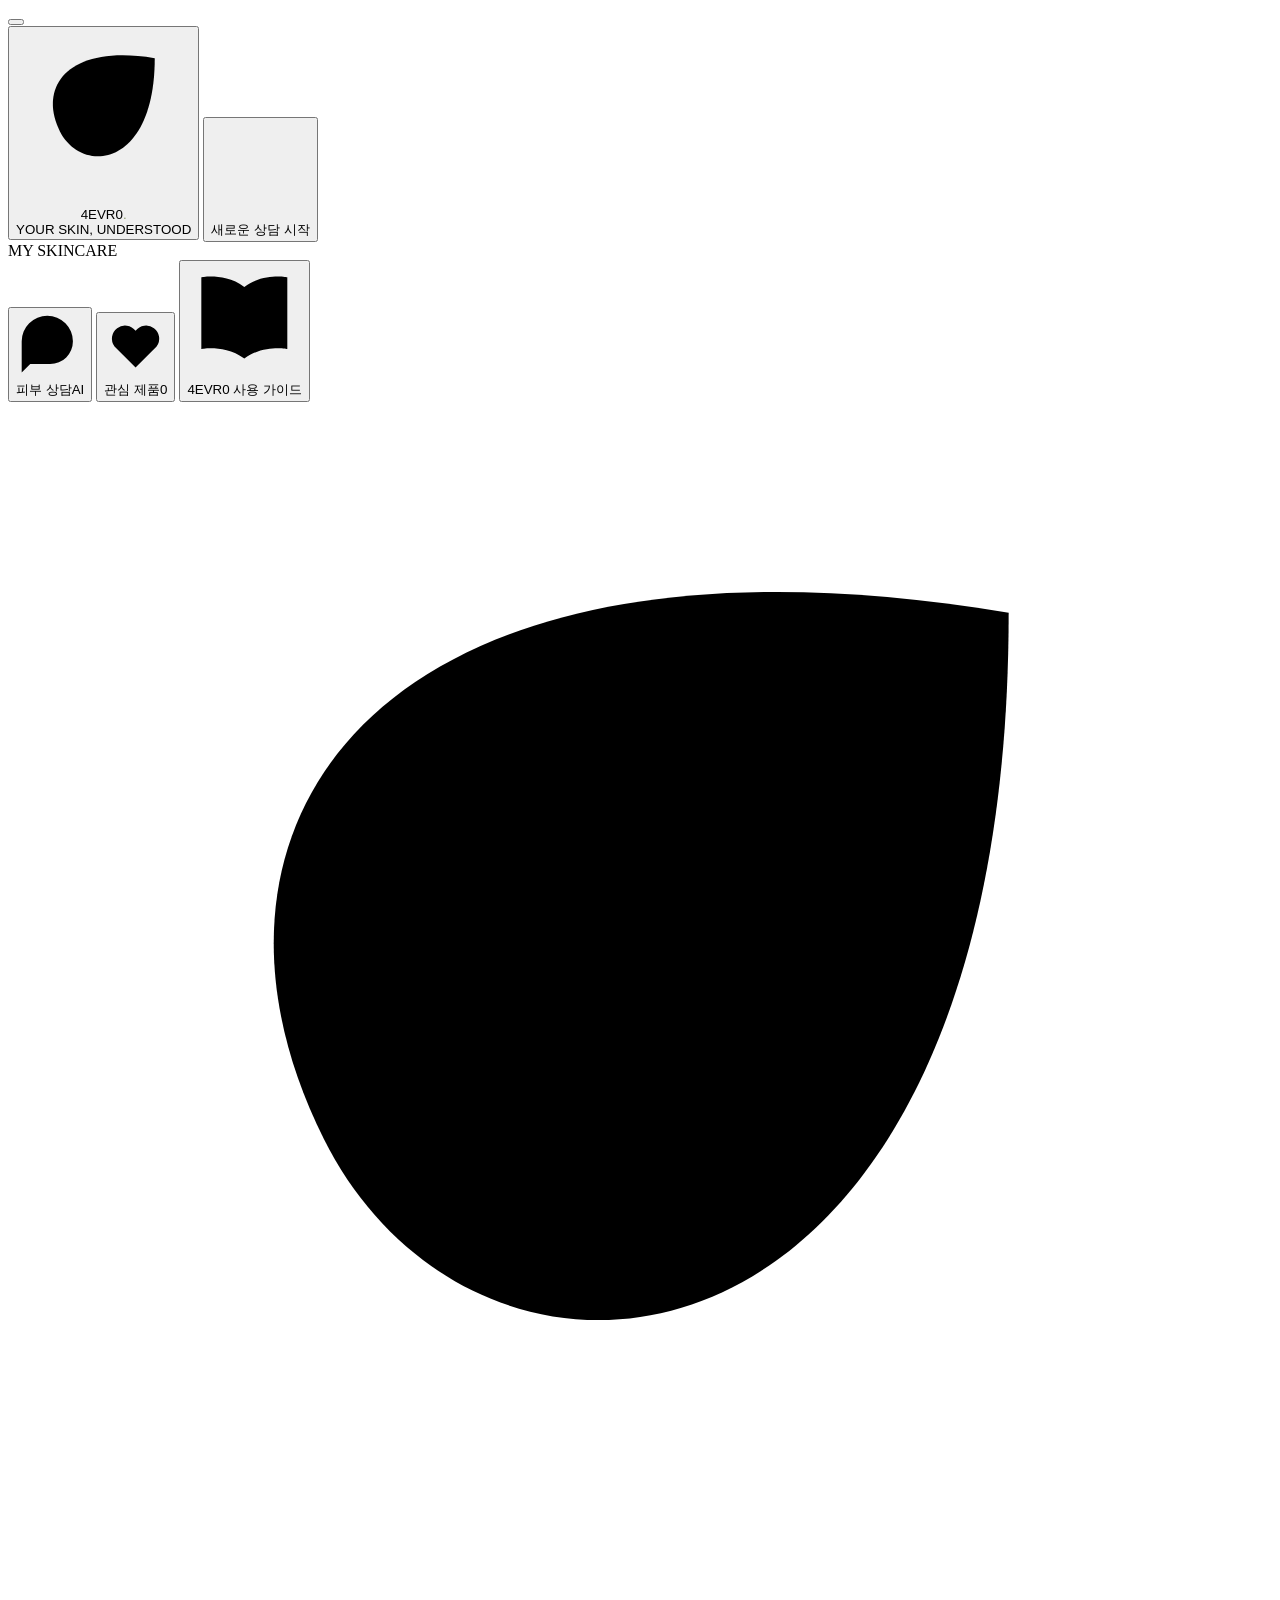
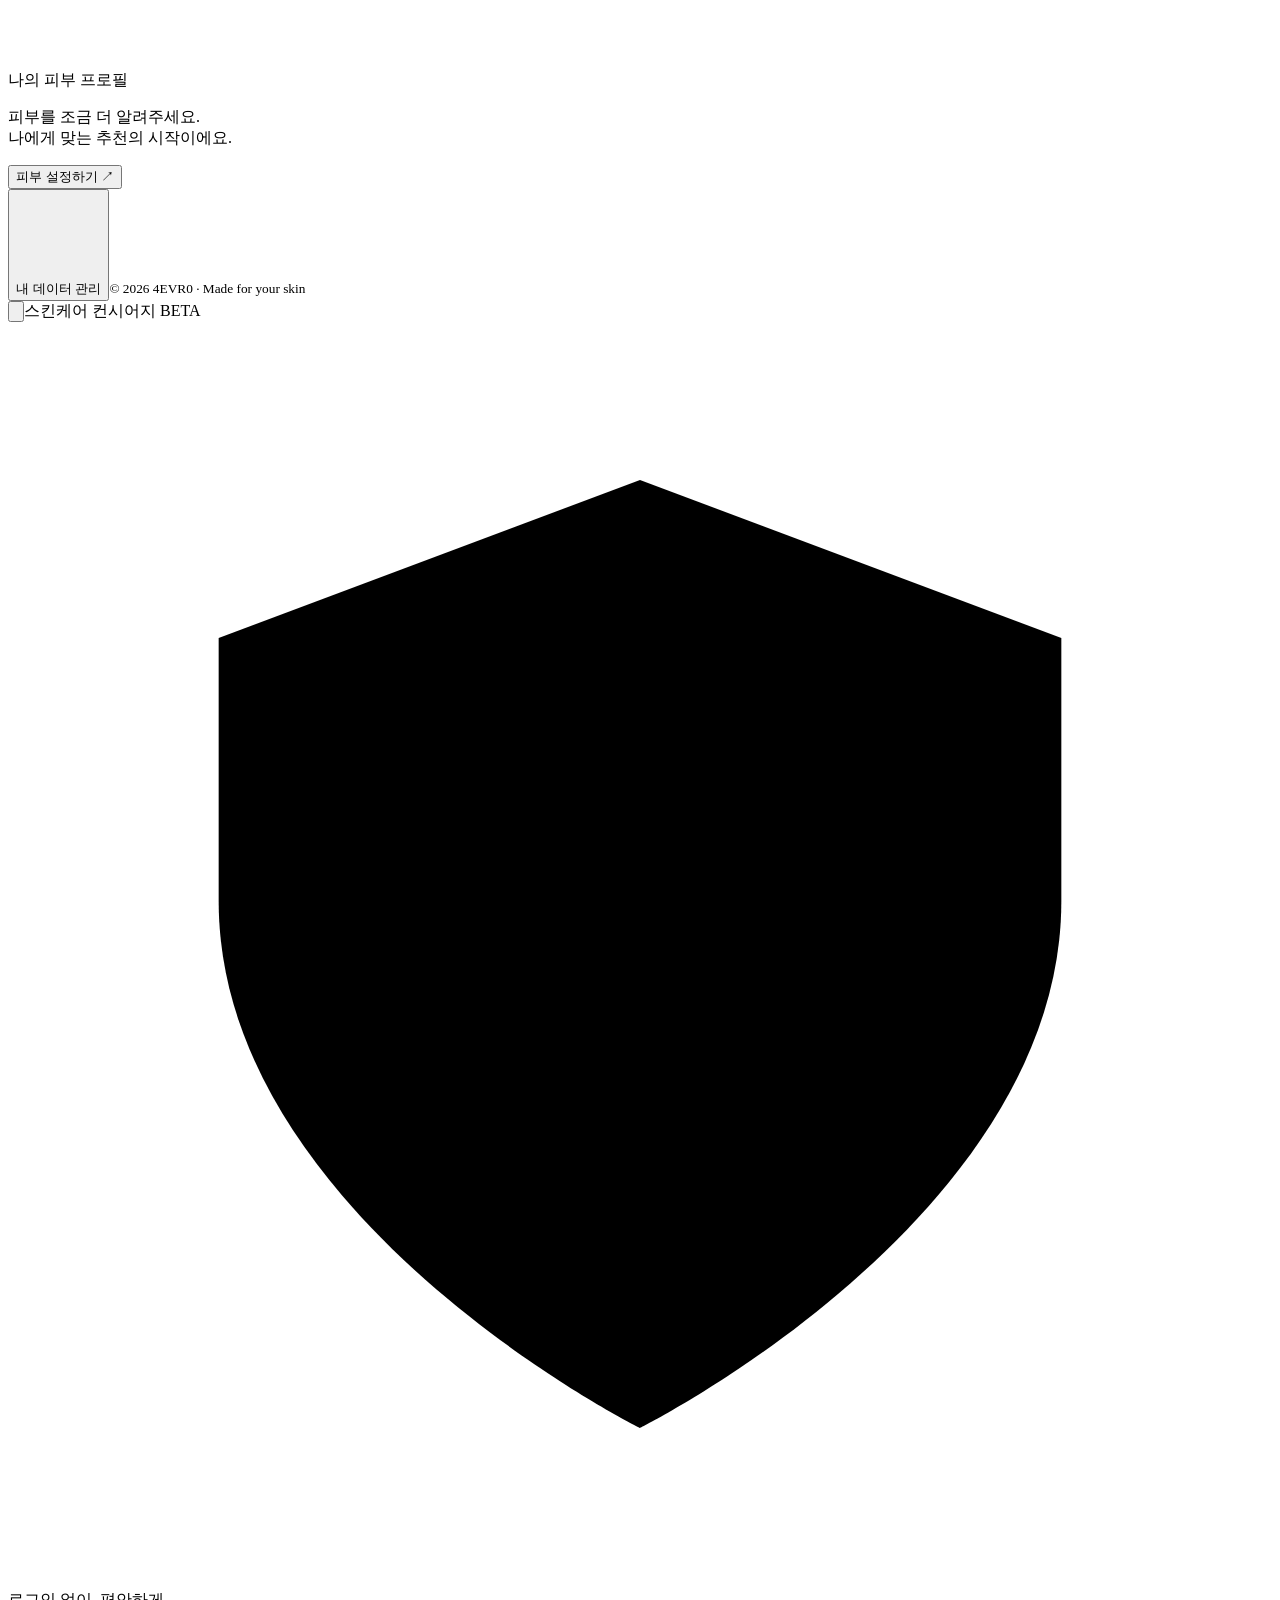
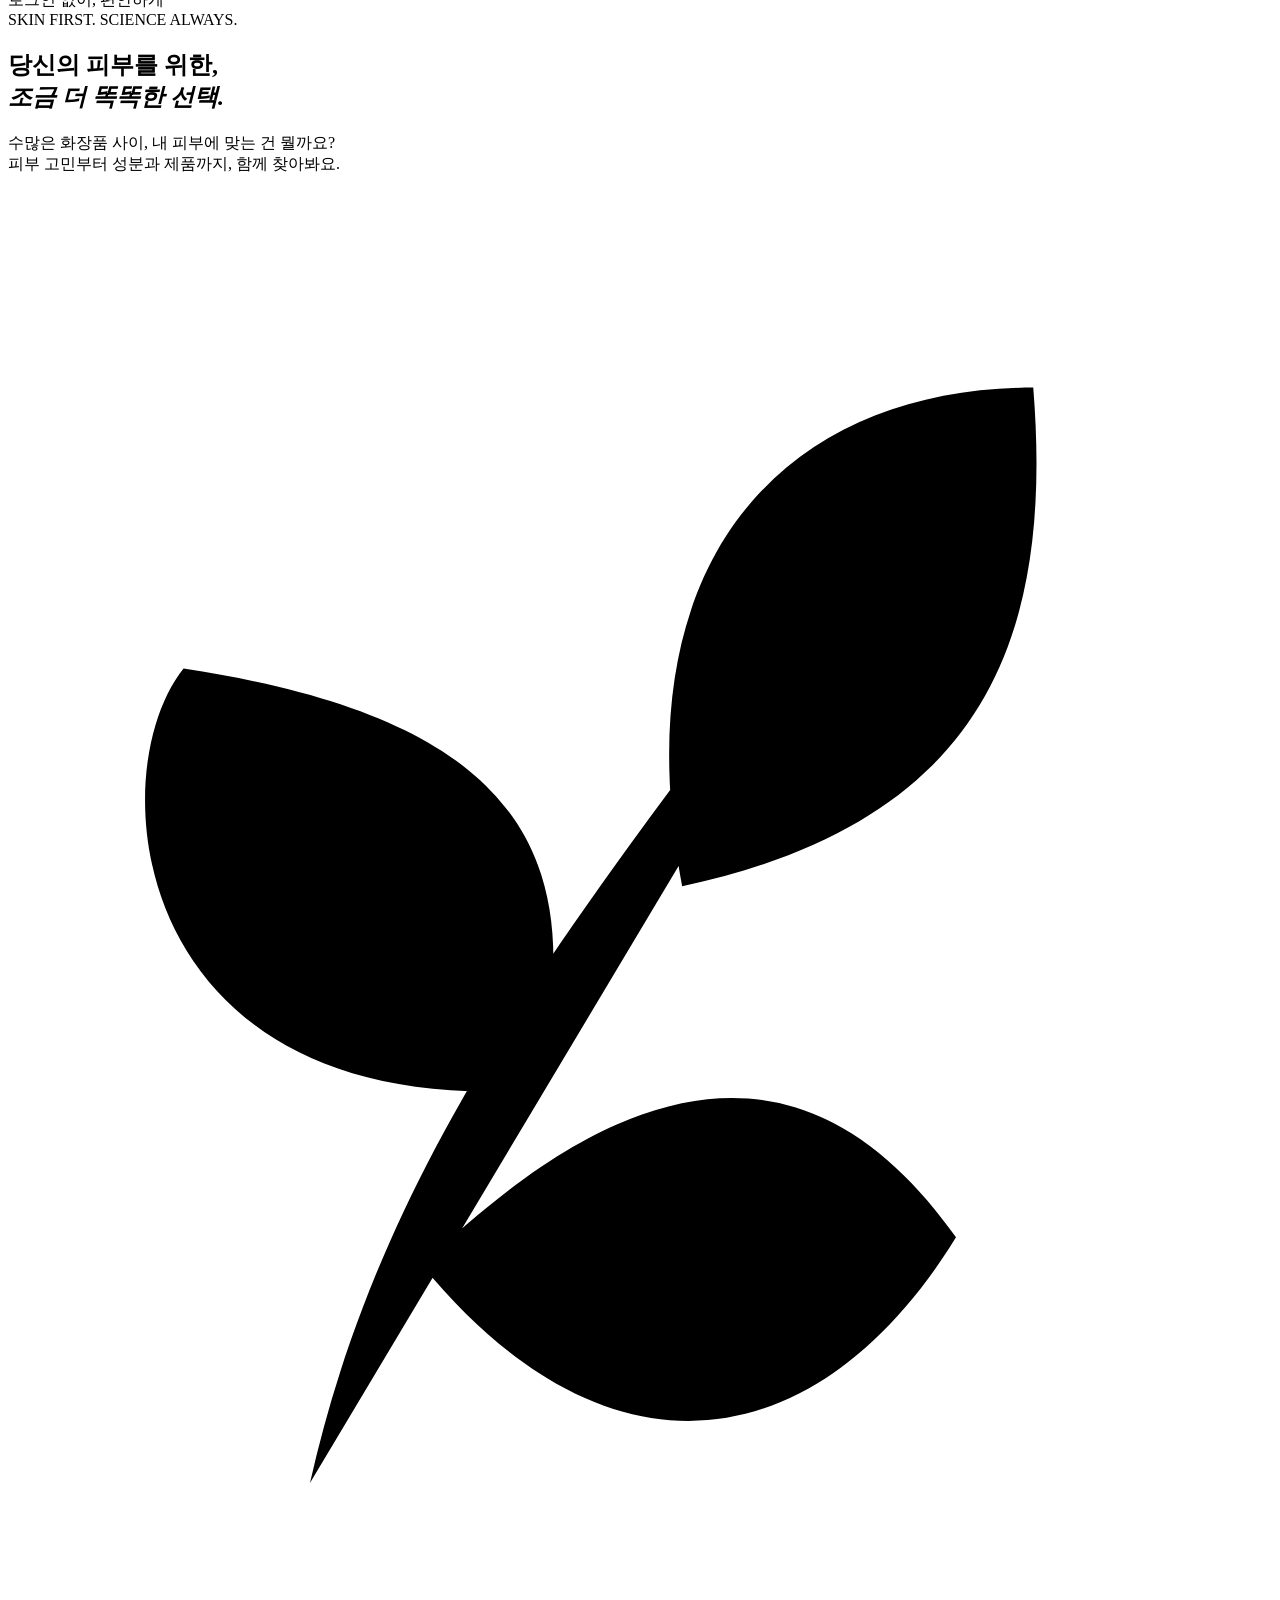
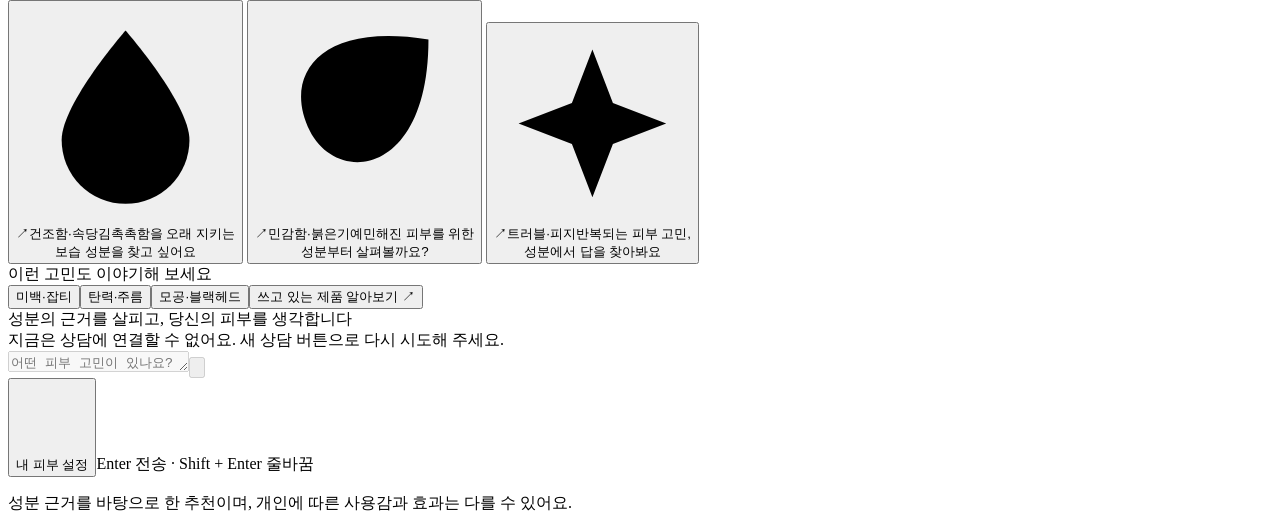
==== app/static/index.html @ fdd510bb "fix: serve product photos and apply skin profile only as exclusions" ====
<!DOCTYPE html>
<html lang="ko">
<head>
<meta charset="UTF-8">
<meta name="viewport" content="width=device-width, initial-scale=1.0">
<meta name="theme-color" content="#eff1e8">
<meta name="description" content="피부 고민부터 성분과 제품까지. 성분 근거를 바탕으로 나에게 맞는 화장품을 함께 찾아보는 4EVR0 스킨케어 컨시어지.">
<title>4EVR0 · 나를 위한 스킨케어 컨시어지</title>
<link rel="icon" href="/static/logo.png">
<link rel="stylesheet" href="/static/olive.css">
</head>
<body>

<div class="app-shell">
  <button class="mobile-overlay" aria-label="메뉴 닫기" tabindex="-1"></button>
  <aside class="sidebar" aria-label="메인 메뉴" id="sidebar">
    <button type="button" class="brand" id="go-home" aria-label="4EVR0 홈으로"><svg viewBox="0 0 24 24" aria-hidden="true" class="brand-symbol"><path d="M19 4C7 2 3 8 6 14s13 5 13-10Z"/><path d="M4 21 16 8M9 15l-1-5m5 1 4 1"/></svg><div><div class="wordmark">4EVR0<span style="color:#89996c">.</span></div><div class="brand-caption">YOUR SKIN, UNDERSTOOD</div></div></button>
    <button class="new-chat" id="new-chat" disabled><svg viewBox="0 0 24 24" aria-hidden="true" class=""><path d="M12 5v14M5 12h14"/></svg>새로운 상담 시작</button>
    <nav class="nav-group" aria-label="상담 메뉴">
      <div class="nav-label">MY SKINCARE</div>
      <button class="nav-item active" id="nav-chat"><svg viewBox="0 0 24 24" aria-hidden="true" class=""><path d="M20 11a8 8 0 0 1-8 8H5l-3 3v-11a9 9 0 1 1 18 0Z"/><path d="M7 9h8M7 13h5"/></svg>피부 상담<span class="nav-count">AI</span></button>
      <button class="nav-item" id="saved-products"><svg viewBox="0 0 24 24" aria-hidden="true" class=""><path d="m12 20-8-8a5 5 0 0 1 8-6 5 5 0 0 1 8 6Z"/></svg>관심 제품<span class="nav-count" id="saved-count">0</span></button>
      <button class="nav-item" id="open-guide"><svg viewBox="0 0 24 24" aria-hidden="true" class=""><path d="M12 5v15M12 5C8 2 3 3 3 3v15s5-1 9 2c4-3 9-2 9-2V3s-5-1-9 2Z"/></svg>4EVR0 사용 가이드</button>
    </nav>
    <div class="skin-card"><div class="skin-card-head"><svg viewBox="0 0 24 24" aria-hidden="true" class=""><path d="M19 4C7 2 3 8 6 14s13 5 13-10Z"/><path d="M4 21 16 8M9 15l-1-5m5 1 4 1"/></svg>나의 피부 프로필</div><p id="skin-summary">피부를 조금 더 알려주세요.<br>나에게 맞는 추천의 시작이에요.</p><button class="skin-edit" data-open-profile>피부 설정하기 <span>↗</span></button></div>
    <div class="sidebar-footer"><button id="my-data"><svg viewBox="0 0 24 24" aria-hidden="true" class=""><path d="M5 6h14M5 12h14M5 18h14M9 3v6m6 0v6M9 15v6"/></svg>내 데이터 관리</button><small>© 2026 4EVR0 · Made for your skin</small></div>
  </aside>
  <main class="workspace">
    <header class="topbar"><div class="page-name"><button class="mobile-menu" aria-label="메뉴 열기" aria-expanded="false" aria-controls="sidebar"><svg viewBox="0 0 24 24" aria-hidden="true" class=""><path d="M4 6h16M4 12h16M4 18h16"/></svg></button>스킨케어 컨시어지 <span class="beta">BETA</span></div><div class="topbar-right"><span class="no-login"><svg viewBox="0 0 24 24" aria-hidden="true" class=""><path d="m12 3 8 3v5c0 6-8 10-8 10S4 17 4 11V6Z"/><path d="m8 11 3 3 5-5"/></svg>로그인 없이, 편안하게</span><div class="status-pill" role="status" hidden><span id="status-dot" title="연결 중"></span><span id="connection-label">연결 중</span></div><span id="model-badge"></span></div></header>
    <section class="chat-panel" aria-label="화장품 추천 상담">
      <div id="chat" role="log" aria-label="상담 대화" aria-relevant="additions">
        <div class="welcome-card">
          <div class="welcome-eyebrow"><span></span>SKIN FIRST. SCIENCE ALWAYS.</div>
          <h1>당신의 피부를 위한,<br><em>조금 더 똑똑한 선택.</em></h1>
          <p class="welcome-copy">수많은 화장품 사이, 내 피부에 맞는 건 뭘까요?<br>피부 고민부터 성분과 제품까지, 함께 찾아봐요.</p>
          <svg class="botanical" viewBox="0 0 180 200" aria-hidden="true"><path d="M43 184c13-58 51-95 92-154M75 128C17 132 13 83 25 68c46 7 59 25 50 60ZM96 99c-9-48 16-71 50-71 3 37-8 62-50 71ZM59 153c38-37 61-25 76-4-19 31-49 37-76 4Z"/><path d="m75 128-40-47m62 18 39-59m-77 113 64-4M43 184l-12-1"/></svg>
          <div class="prompt-grid" aria-label="추천 질문 예시">
            <button class="prompt-chip" data-prompt="피부가 건조하고 속당김이 있어요. 보습과 피부 장벽 관리에 도움되는 제품을 추천해줘."><span class="prompt-icon"><svg viewBox="0 0 24 24" aria-hidden="true" class=""><path d="M12 3S5 11 5 15a7 7 0 0 0 14 0c0-4-7-12-7-12Z"/><path d="M8 15a4 4 0 0 0 4 4"/></svg></span><span class="prompt-arrow">↗</span><span class="prompt-title">건조함·속당김</span><span class="prompt-sub">촉촉함을 오래 지키는<br>보습 성분을 찾고 싶어요</span></button>
            <button class="prompt-chip" data-prompt="민감하고 붉어지는 피부예요. 주의할 성분과 진정에 도움되는 제품을 추천해줘."><span class="prompt-icon"><svg viewBox="0 0 24 24" aria-hidden="true" class=""><path d="M19 4C7 2 3 8 6 14s13 5 13-10Z"/><path d="M4 21 16 8M9 15l-1-5m5 1 4 1"/></svg></span><span class="prompt-arrow">↗</span><span class="prompt-title">민감함·붉은기</span><span class="prompt-sub">예민해진 피부를 위한<br>성분부터 살펴볼까요?</span></button>
            <button class="prompt-chip" data-prompt="트러블과 과도한 피지가 고민이에요. 관련 성분 근거와 함께 제품을 추천해줘."><span class="prompt-icon"><svg viewBox="0 0 24 24" aria-hidden="true" class=""><path d="m12 3 2.5 6.5L21 12l-6.5 2.5L12 21l-2.5-6.5L3 12l6.5-2.5Z"/></svg></span><span class="prompt-arrow">↗</span><span class="prompt-title">트러블·피지</span><span class="prompt-sub">반복되는 피부 고민,<br>성분에서 답을 찾아봐요</span></button>
          </div>
          <div class="suggestion-label">이런 고민도 이야기해 보세요</div>
          <div class="concern-chips"><button class="concern-chip" data-prompt="미백과 잡티 관리에 도움되는 성분과 제품을 추천해줘.">미백·잡티</button><button class="concern-chip" data-prompt="탄력과 주름이 고민이에요. 근거가 있는 성분과 제품을 추천해줘.">탄력·주름</button><button class="concern-chip" data-prompt="모공과 블랙헤드가 고민이에요. 관련 성분과 제품을 추천해줘.">모공·블랙헤드</button><button class="concern-chip" data-start-product>쓰고 있는 제품 알아보기 ↗</button></div>
          <div class="welcome-divider">성분의 근거를 살피고, 당신의 피부를 생각합니다</div>
        </div>
        <div class="sys-msg" id="sys-init" role="status">상담을 준비하고 있어요.</div>
      </div>
      <div class="composer-section">
        <div class="compare-bar" id="compare-bar" hidden><span id="compare-label"></span><div><button id="clear-compare">취소</button><button class="compare-send" id="compare-send" disabled>선택 제품 비교하기 ↗</button></div></div>
        <div class="followups" id="followups" hidden aria-label="이어서 질문하기"><button data-followup="추천한 제품들의 성분을 비교해줘.">제품 성분 비교해 줘</button><button data-followup="추천한 제품들을 어떤 순서로 사용하면 돼?">사용 순서 알려줘</button><button data-followup="추천한 제품 중 크림만 보여줘.">크림만 볼래</button></div>
        <div id="input-area"><div class="composer-wrap"><label for="msg" hidden>피부 고민 입력</label><textarea id="msg" placeholder="어떤 피부 고민이 있나요? 편하게 이야기해 주세요." rows="1" maxlength="2000" disabled></textarea><button id="send" aria-label="메시지 보내기" disabled><svg viewBox="0 0 24 24" aria-hidden="true" class=""><path d="M12 19V5m-5 5 5-5 5 5"/></svg></button></div><div class="composer-bottom"><button class="profile-trigger" data-open-profile><svg viewBox="0 0 24 24" aria-hidden="true" class=""><path d="M5 6h14M5 12h14M5 18h14M9 3v6m6 0v6M9 15v6"/></svg><span id="composer-profile">내 피부 설정</span></button><span class="keyboard-hint">Enter 전송 · Shift + Enter 줄바꿈</span></div></div>
        <p class="composer-disclaimer">성분 근거를 바탕으로 한 추천이며, 개인에 따른 사용감과 효과는 다를 수 있어요.</p>
      </div>
    </section>
  </main>
</div>
<dialog class="dialog" id="profile-dialog" aria-labelledby="profile-title"><form id="profile-form"><div class="dialog-header"><h2 id="profile-title">내 피부에 한 걸음 더.</h2><button type="button" class="dialog-close" data-close-dialog aria-label="닫기">×</button></div><p>질문하신 고민을 먼저 찾고, 피부 정보는 제품 제외 조건으로만 활용해요.<br>민감함·붉은기를 선택하면 확인된 주의 성분이 있는 제품을 제외해요. 정보는 이 페이지에서만 유지돼요.</p><fieldset style="border:0"><legend class="field-title">피부 타입</legend><div class="choice-group"><label><input type="radio" name="skin" value="건성"><span>건성</span></label><label><input type="radio" name="skin" value="지성"><span>지성</span></label><label><input type="radio" name="skin" value="복합성"><span>복합성</span></label><label><input type="radio" name="skin" value="중성"><span>중성</span></label><label><input type="radio" name="skin" value="잘 모르겠어요"><span>잘 모르겠어요</span></label></div></fieldset><fieldset style="border:0"><legend class="field-title">요즘 신경 쓰이는 고민 <span class="muted-note">여러 개 선택할 수 있어요</span></legend><div class="choice-group"><label><input type="checkbox" name="concern" value="속건조"><span>속건조</span></label><label><input type="checkbox" name="concern" value="민감함"><span>민감함</span></label><label><input type="checkbox" name="concern" value="붉은기"><span>붉은기</span></label><label><input type="checkbox" name="concern" value="트러블"><span>트러블</span></label><label><input type="checkbox" name="concern" value="피지"><span>피지</span></label><label><input type="checkbox" name="concern" value="미백·잡티"><span>미백·잡티</span></label><label><input type="checkbox" name="concern" value="탄력·주름"><span>탄력·주름</span></label></div></fieldset><button class="primary-action" type="submit">이 피부 정보로 상담하기</button><button type="button" id="clear-profile" style="display:block;margin:14px auto 0;border:0;background:none;color:#879376;font-size:11px">피부 설정 초기화</button></form></dialog>
<dialog class="dialog" id="saved-dialog" aria-labelledby="saved-title"><div class="dialog-header"><h2 id="saved-title">마음에 담아둔 제품</h2><button class="dialog-close" data-close-dialog aria-label="닫기">×</button></div><p>이 브라우저에 제품만 보관해요. 로그인은 필요 없어요.</p><div class="saved-list" id="saved-list"></div></dialog>
<dialog class="dialog" id="guide-dialog" aria-labelledby="guide-title"><div class="dialog-header"><h2 id="guide-title">나에게 맞는 선택의 시작</h2><button class="dialog-close" data-close-dialog aria-label="닫기">×</button></div><p>4EVR0와 이렇게 이야기해 보세요.</p><div class="guide-step"><span class="guide-number">01</span><div><h3>피부 고민을 편하게 알려주세요</h3><p>“속당김이 있고 볼이 자주 붉어져요.”<br>피부 타입과 원하는 제형을 함께 적으면 좋아요.</p></div></div><div class="guide-step"><span class="guide-number">02</span><div><h3>추천의 이유를 확인해 보세요</h3><p>제품의 성분 상세를 펼쳐 관련 성분과 주의사항을 확인해요. 성분 근거가 제품의 효과를 보장하지는 않아요.</p></div></div><div class="guide-step"><span class="guide-number">03</span><div><h3>비교하고, 이어서 물어보세요</h3><p>제품 2~3개를 선택해 성분을 비교하거나 “사용 순서를 알려줘”, “토너만 보여줘”라고 물어보세요.</p></div></div><button class="primary-action" data-close-dialog>상담 시작하기</button></dialog>
<div class="toast" id="toast" role="status" hidden></div>
<script>
  const chat    = document.getElementById('chat');
  const msgEl   = document.getElementById('msg');
  const sendBtn = document.getElementById('send');
  const dot     = document.getElementById('status-dot');
  const badge   = document.getElementById('model-badge');
  const newChatBtn = document.getElementById('new-chat');
  const initialChatHtml = chat.innerHTML;

  let sessionReady = false;
  let sending   = false;

  async function createSession() {
    const res = await fetch('/api/v1/sessions/browser', { method: 'POST', cache: 'no-store' });
    if (!res.ok) throw new Error('session creation failed');
    document.getElementById('sys-init').textContent =
      '준비됐어요. 피부 고민을 들려주세요.';
    msgEl.placeholder = '어떤 피부 고민이 있나요? 편하게 이야기해 주세요.';
  }

  async function initSession() {
    try {
      const res = await fetch('/api/v1/sessions/current', { cache: 'no-store' });
      if (res.ok) {
        const data = await res.json();
        if (data.turns.length) {
          document.getElementById('sys-init').textContent = '최근 대화를 불러왔습니다.';
          for (const turn of data.turns) {
            appendUserBubble(turn.user);
            appendAIBubble(turn.assistant, turn.ingredients, turn.products, null);
          }
        } else {
          document.getElementById('sys-init').textContent = '대화를 이어갈 수 있습니다. 피부 고민을 입력해보세요.';
        }
      } else if (res.status === 404) {
        await createSession();
      } else {
        throw new Error('session restore failed');
      }

      sessionReady = true;
      dot.classList.add('ok');
      dot.title = '연결됨';
      document.getElementById('connection-label').textContent = '';
      msgEl.disabled = false;
      sendBtn.disabled = false;
      newChatBtn.disabled = false;
      msgEl.focus();
    } catch (e) {
      document.getElementById('sys-init').textContent = '지금은 상담에 연결할 수 없어요. 새 상담 버튼으로 다시 시도해 주세요.';
      document.getElementById('connection-label').textContent = '연결 확인 필요';
      newChatBtn.disabled = false;
    }
  }

  async function startNewChat() {
    if (sending) return;
    newChatBtn.disabled = true;
    msgEl.disabled = true;
    sendBtn.disabled = true;
    try {
      const res = await fetch('/api/v1/sessions/current', { method: 'DELETE' });
      if (!res.ok) throw new Error('session reset failed');
      sessionReady = false;
      chat.innerHTML = initialChatHtml;
      resetRecommendationUI();
      document.querySelector('.chat-panel').classList.remove('has-conversation');
      msgEl.value = '';
      await createSession();
      if (consent && !consent.decided) showConsentCard();
      sessionReady = true;
      dot.classList.add('ok');
      document.getElementById('connection-label').textContent = '';
      msgEl.disabled = false;
      sendBtn.disabled = false;
      msgEl.focus();
    } catch (e) {
      sessionReady = false;
      dot.classList.remove('ok');
      document.getElementById('connection-label').textContent = '연결 확인 필요';
      appendError('새 대화를 시작하지 못했습니다. 페이지를 새로고침해주세요.');
    } finally {
      newChatBtn.disabled = false;
    }
  }

  function markSessionExpired() {
    sessionReady = false;
    msgEl.disabled = true;
    sendBtn.disabled = true;
    dot.classList.remove('ok');
    document.getElementById('connection-label').textContent = '새 상담이 필요해요';
    appendError('대화 시간이 만료되었습니다. 새 대화를 눌러 다시 시작해 주세요.');
    newChatBtn.disabled = false;
  }

  function appendUserBubble(text) {
    document.querySelector('.chat-panel').classList.add('has-conversation');
    closeSidebar();
    const row = document.createElement('div');
    row.className = 'row user';
    row.innerHTML = `
      <div class="avatar user">나</div>
      <div class="bubble user">${escHtml(text)}</div>`;
    chat.appendChild(row);
    scrollBottom();
  }

  function appendTyping() {
    const row = document.createElement('div');
    row.className = 'row';
    row.id = 'typing-row';
    row.innerHTML = `
      <div class="avatar ai"><img src="/static/logo.png" alt="AI"></div>
      <div class="bubble ai"><div class="typing"><span></span><span></span><span></span></div></div>`;
    chat.appendChild(row);
    scrollBottom();
  }

  function removeTyping() {
    const el = document.getElementById('typing-row');
    if (el) el.remove();
  }

  // 답변 버블 렌더: 소제목은 올리브 헤딩으로, 본문의 성분명은 강조.
  const SECTION_TITLES = ['고민 분석', '성분 설명', '추천 제품', '사용 팁',
                          '추천', '비교', '이유', '요약', '정리', '주의'];
  // 소제목이면 장식([]·**·# 등) 벗긴 제목 반환, 아니면 null. "[추천]"·"**성분 설명**"도 인식.
  function sectionTitle(line) {
    const clean = line.trim().replace(/[[\]()*#:：]/g, '').trim();
    const norm = clean.replace(/\s+/g, '');
    return SECTION_TITLES.some(s => s.replace(/\s+/g, '') === norm) ? clean : null;
  }
  function emphasizeIngredients(escapedText, ingredients) {
    const names = [];
    (ingredients || []).forEach(i => {
      if (i.kor_name && i.kor_name.trim()) names.push(i.kor_name.trim());
    });
    if (!names.length) return escapedText;
    const uniq = [...new Set(names)].sort((a, b) => b.length - a.length);
    const esc = s => s.replace(/[.*+?^${}()|[\]\\]/g, '\\$&');
    const alt = uniq.map(esc).join('|');
    // 성분명 자체가 통째로 prod-emph로 잘못 감싸진 경우 → ing-emph(올리브)로 재분류.
    escapedText = escapedText.replace(
      new RegExp('<strong class="prod-emph">(' + alt + ')</strong>', 'g'),
      '<strong class="ing-emph">$1</strong>');
    // 맨텍스트 성분명만 강조. <strong>...</strong>(제품명 등) 내부는 건드리지 않는다
    // (제품명 안에 성분명이 포함돼 중첩되는 문제 방지) — 태그 세그먼트 밖에서만 치환.
    const ingRe = new RegExp('(' + alt + ')', 'g');
    return escapedText.split(/(<strong[^>]*>.*?<\/strong>)/g).map(seg =>
      seg.startsWith('<strong') ? seg : seg.replace(ingRe, '<strong class="ing-emph">$1</strong>')
    ).join('');
  }
  // 효능 문구 강조: "명사(조사) + 효능동사(어미)" 청크를 볼드. 성분명 강조 뒤에 적용.
  const EFFECT_VERBS = '개선|완화|강화|공급|억제|조절|예방|회복|진정|보습|재생|촉진|수리|완충|보호|유지|방지|케어';
  function emphasizeEffects(html) {
    const re = new RegExp('([가-힣]{2,10}(?:을|를|이|가|과|와)\\s*)?(' + EFFECT_VERBS + ')(하는|하며|하고|하여|시키는|시키며|되는|해|함|합니다|을 돕는|를 돕는)?', 'g');
    return html.replace(re, m => `<strong class="effect-emph">${m}</strong>`);
  }
  // 안전망: '한글 (INCI)' 패턴의 한글 성분명을 올리브 볼드로(LLM이 *마커*를 놓쳐도).
  // 이미 <strong>으로 감싸진 부분은 안 건드림(중첩 방지).
  function emphasizeInciKorean(html) {
    return html.replace(/([가-힣]{2,20})(\s*\([A-Z][A-Z0-9\-\/ ]*\))/g, (m, kor, eng, offset, full) => {
      const before = full.slice(0, offset);
      const opens = (before.match(/<strong/g) || []).length;
      const closes = (before.match(/<\/strong>/g) || []).length;
      if (opens > closes) return m;  // 이미 강조 안(중첩) → 그대로
      return `<strong class="ing-emph">${kor}</strong>${eng}`;
    });
  }
  // 마크다운 마커 → 강조. 제품명 **...** = 검정 볼드, 성분 *...* = 올리브 볼드.
  // (** 를 먼저 처리해야 * 규칙과 안 겹침)
  function mdInline(html) {
    html = html.replace(/\*\*(.+?)\*\*/g, '<strong class="prod-emph">$1</strong>');
    html = html.replace(/\*([^*\n]+?)\*/g, '<strong class="ing-emph">$1</strong>');
    return html;
  }
  // 근거 링크는 PubMed PMID만 허용하고 URL을 재구성한다(임의 Markdown/HTML 링크는 렌더링하지 않음).
  function linkifyVerifiedStudy(html) {
    return html.replace(/\[연구 보기\]\(https:\/\/pubmed\.ncbi\.nlm\.nih\.gov\/([0-9]+)\/\)/g,
      (_, pmid) => `<a class="study-link" href="https://pubmed.ncbi.nlm.nih.gov/${pmid}/" target="_blank" rel="noopener noreferrer">연구 보기 ↗</a>`);
  }
  // 한자 안전망: LLM이 간헐적으로 섞는 한자(漢字)를 한글로 치환하거나 제거.
  // 자주 새는 한국어 한자어를 매핑하고, 매핑에 없는 한자는 앞뒤가 한글이면 삭제(오염 제거).
  const HANJA_MAP = {
    '肤': '부', '膚': '부', '感': '감', '性': '성', '水分': '수분', '保濕': '보습',
    '油': '유', '毛孔': '모공', '皮脂': '피지', '效果': '효과', '成分': '성분',
    '製': '제', '劑': '제', '型': '형', '色素': '색소', '沈着': '침착', '改善': '개선',
    '鎭靜': '진정', '强化': '강화', '皮膚': '피부', '角質': '각질', '乾燥': '건조',
  };
  function stripHanja(text) {
    if (!/[一-鿿]/.test(text)) return text;
    // 다글자 매핑 우선
    for (const [h, k] of Object.entries(HANJA_MAP)) {
      if (h.length > 1) text = text.split(h).join(k);
    }
    // 한 글자 매핑
    text = text.replace(/[一-鿿]/g, ch => HANJA_MAP[ch] || '');
    return text;
  }

  function tableCells(line) {
    return line.trim().replace(/^\|/, '').replace(/\|$/, '').split('|').map(cell => cell.trim());
  }
  function isTableSeparator(line) {
    return /^\s*\|/.test(line) && tableCells(line).every(cell => /^:?-{3,}:?$/.test(cell));
  }
  function renderAnswerBody(text, ingredients) {
    const lines = stripHanja(String(text || '')).split('\n');
    const rendered = [];
    for (let index = 0; index < lines.length; index++) {
      const line = lines[index];
      if (/^\s*\|/.test(line) && index + 1 < lines.length && isTableSeparator(lines[index + 1])) {
        const headers = tableCells(line);
        const rows = [];
        index += 2;
        while (index < lines.length && /^\s*\|/.test(lines[index])) {
          const cells = tableCells(lines[index]);
          if (cells.length === headers.length) rows.push(cells);
          index++;
        }
        index--;
        const cellHtml = cell => mdInline(escHtml(cell));
        rendered.push(`<div class="answer-table-wrap"><table class="answer-table"><thead><tr>${headers.map(cell => `<th scope="col">${cellHtml(cell)}</th>`).join('')}</tr></thead><tbody>${rows.map(row => `<tr>${row.map(cell => `<td>${cellHtml(cell)}</td>`).join('')}</tr>`).join('')}</tbody></table></div>`);
        continue;
      }
      if (!line.trim()) continue;
      const title = sectionTitle(line);
      if (title) { rendered.push(`<div class="answer-h">${escHtml(title)}</div>`); continue; }
      // 리스트 불릿(* 또는 - 뒤 공백)을 떼어 성분 *마커*와 충돌 방지, 깔끔한 •로 표시.
      let bullet = '', content = line;
      const m = content.match(/^\s*[*\-]\s+/);
      if (m) { bullet = '<span class="bullet">•</span>'; content = content.slice(m[0].length); }
      const body = linkifyVerifiedStudy(
        emphasizeEffects(emphasizeInciKorean(emphasizeIngredients(mdInline(escHtml(content)), ingredients)))
      );
      rendered.push(`<div class="answer-line${bullet ? ' bulleted' : ''}">${bullet}${body}</div>`);
    }
    return rendered.join('');
  }

  // 응답을 "고민분석+성분설명"(intro)과 "추천 제품"(제품별 설명 원문)으로 분리.
  function splitResponse(text) {
    const lines = String(text || '').split('\n');
    const i = lines.findIndex(l => /^\s*#*\s*추천\s*제품/.test(l));
    if (i < 0) return { intro: String(text || ''), productSection: '' };
    return { intro: lines.slice(0, i).join('\n').trim(), productSection: lines.slice(i + 1).join('\n') };
  }

  // 성분의 표시명(한글 우선, 평문) / 효능 한글(평문)
  function plainIngName(n, ingredients) {
    const ing = ingredientByInci(n, ingredients);
    if (ing && ing.kor_name && ing.kor_name.trim() &&
        ing.kor_name.trim().toLowerCase() !== String(ing.name).toLowerCase()) return ing.kor_name.trim();
    return ing ? ing.name : n;
  }
  function plainEffectKo(n, ingredients) {
    const ing = ingredientByInci(n, ingredients);
    return ing && ing.claim ? (EFFECT_KO[String(ing.claim).trim().toLowerCase()] || '') : '';
  }

  // LLM이 설명 안 한 제품용 폴백: 핵심 성분(효능) + 리뷰 하이라이트로 생성.
  function buildFallbackDesc(product, ingredients) {
    const parts = (product.matched_ingredients || []).slice(0, 2).map(n => {
      const nm = plainIngName(n, ingredients), ef = plainEffectKo(n, ingredients);
      return ef ? `${nm}(${ef})` : nm;
    }).filter(Boolean);
    let s = parts.length
      ? `${parts.join(', ')} 등 추천 성분 ${product.matched_count}개를 담은 ${product.category} 제품입니다.`
      : `추천 성분 ${product.matched_count}개가 매칭된 ${product.category} 제품입니다.`;
    const rh = reviewHighlight(product);
    if (rh) s += ` 리뷰에서 '${rh}' 평가가 많아요.`;
    return s;
  }

  // 추천 제품 원문에서 해당 제품 문장을 뽑고, 없으면 구조 데이터로 폴백(모든 제품 설명 보장).
  function productDescription(product, productSection, ingredients) {
    const name = product.product_name;
    if (productSection && name) {
      for (const raw of productSection.split('\n')) {
        const line = raw.trim();
        if (!line || !line.includes(name)) continue;
        let d = line.replace(/^[-•*]\s*/, '').replace(/^\s*\[[^\]]*\]\s*/, '');
        const ni = d.indexOf(name);
        if (ni >= 0) d = d.slice(ni + name.length).replace(/^[*\s:：—–-]+/, '').replace(/^[은는이가을를]\s*/, '').trim();
        if (d) return d;
      }
    }
    return buildFallbackDesc(product, ingredients);
  }

  // replaceEl 을 주면 그 자리에 갈아끼운다(스트리밍 중 버블 → 최종 버블).
  function appendAIBubble(responseText, ingredients, products, modelUsed, replaceEl, turnId) {
    if (modelUsed) { badge.textContent = modelUsed; badge.style.display = 'inline-flex'; }
    const hasProducts = !!(products && products.length);
    const { intro, productSection } = splitResponse(responseText);
    const bodyText = hasProducts ? intro : String(responseText || '');

    const productCardsHtml = products && products.length
      ? `<div class="product-section">${products.map((product, index) => `
          <article class="product-card">
            <div class="product-main">
              <div class="product-image-slot">
                ${safeImageUrl(productImageUrl(product))
                  ? `<img src="${escAttr(safeImageUrl(productImageUrl(product)))}" loading="lazy" alt="${escAttr(product.product_name)}">`
                  : '<span>제품 이미지</span>'}
              </div>
              <div class="product-info">
                <div class="product-label">${String(index + 1).padStart(2, "0")} / ${escHtml(product.brand)}</div>
                <div class="product-name">${escHtml(product.product_name)}</div>
                <div class="product-desc">추천 성분 ${escHtml(product.matched_count)}개가 매칭된 ${escHtml(product.category)} 제품입니다.</div>
                <div class="product-meta">
                  <span>${escHtml(product.category)}</span>
                  ${product.rating ? `<span class="rating-pill">⭐ ${escHtml(product.rating)} · 리뷰 ${escHtml(product.review_count || 0)}</span>` : ''}
                  ${reviewHighlight(product) ? `<span class="review-pill">${escHtml(reviewHighlight(product))}</span>` : ''}
                </div>
                ${safeExternalUrl(product.product_url) ? `<a class="product-link" href="${escAttr(safeExternalUrl(product.product_url))}" target="_blank" rel="noopener noreferrer" onclick="event.stopPropagation()">올리브영에서 보기 →</a>` : ''}
              </div>
              <button class="product-toggle" aria-label="성분 상세 펼치기" aria-expanded="false" data-toggle-product>⌄</button>
            </div>
            <div class="product-tools"><button data-save-product="${index}" aria-pressed="${isSaved(product)}">${isSaved(product) ? '♥ 관심 제품에 담았어요' : '♡ 관심 제품 담기'}</button><button data-compare-product="${index}" aria-pressed="false">+ 비교에 담기</button><button data-ask-product="${index}">이 제품 더 알아보기 ↗</button></div>
            <div class="product-ingredients">
              <div class="product-rationale">${escHtml(productDescription(product, productSection, ingredients))}</div>
              <div class="ingredients-heading">이 화장품에 포함된 추천 성분</div>
              <div class="ingredients-grid">${(product.matched_ingredients || []).map(name => `
                <div class="ingredient-row">
                  <div class="ingredient-name">${ingredientNameByInci(name, ingredients)}</div>
                  <div class="ingredient-claim">${ingredientClaimByInci(name, ingredients)}</div>
                  ${ingredientNotes(name, ingredients)}
                </div>`).join('')}</div>
              ${product.fragrance_allergens?.length ? `<div class="caution-note">표시 대상 향료 알레르기 성분: ${product.fragrance_allergens.map(escHtml).join(', ')}</div>` : ''}
              ${product.fragrance_free_source_url && safeExternalUrl(product.fragrance_free_source_url) ? `<a class="product-link" href="${escAttr(safeExternalUrl(product.fragrance_free_source_url))}" target="_blank" rel="noopener noreferrer">제조사 무향료 안내 확인 ↗</a>` : ''}
              ${(product.ingredient_explanations || []).map(i => `<div class="source-note"><b>${escHtml(i.kor_name)}</b> · ${escHtml(i.explanation)}<br>출처: ${escHtml(i.source_id)} · ${escHtml(i.source_page)}쪽</div>`).join('')}
              <p class="source-note">추천과 관련해 확인된 성분만 표시해요. 전체 성분표와 함량은 제품 상세 페이지에서 확인해 주세요. 리뷰는 사용자의 경험이며 성분 근거와 구분해 참고해 주세요.</p>
            </div>
          </article>`).join('')}</div>`
      : '';

    const ingredientCardsHtml = !hasProducts && ingredients?.length
      ? `<div class="product-section"><div class="ingredients-heading">관련 성분 살펴보기</div><div class="ingredients-grid">${ingredients.map(ing => `<div class="ingredient-row"><div class="ingredient-name">${ingredientName(ing)}</div><div class="ingredient-claim">${claimKo(ing.claim)}</div>${ingredientNotes(ing.name, ingredients)}</div>`).join('')}</div></div>` : '';

    const row = document.createElement('div');
    row.className = 'row';
    row.innerHTML = `
      <div class="avatar ai"><img src="/static/logo.png" alt="AI"></div>
      <div class="bubble ai">
        <div class="answer-kicker">4EVR0 추천 답변</div>
        <div class="answer-body">${renderAnswerBody(bodyText, ingredients)}</div>
        ${productCardsHtml || ingredientCardsHtml}
      </div>`;
    row._products = products || [];
    if (turnId) row.querySelector('.bubble.ai').appendChild(feedbackBar(turnId));
    if (replaceEl) replaceEl.replaceWith(row); else chat.appendChild(row);
    syncRecommendationUI(products || [], row);
    scrollBottom();
    return row;
  }

  function appendError(msg) {
    const row = document.createElement('div');
    row.className = 'row';
    row.innerHTML = `
      <div class="avatar ai"><img src="/static/logo.png" alt="AI"></div>
      <div class="bubble error">${escHtml(msg)}</div>`;
    chat.appendChild(row);
    scrollBottom();
  }

  // 사용자가 위로 스크롤해 읽는 중이면 자동 스크롤로 방해하지 않는다.
  function nearBottom() {
    return chat.scrollHeight - chat.scrollTop - chat.clientHeight < 80;
  }

  // SSE 한 프레임("event: x\ndata: {...}")을 파싱. 형식이 아니면 null.
  function parseSSEFrame(frame) {
    let evt = 'message', data = '';
    for (const line of frame.split('\n')) {
      if (line.startsWith('event:'))      evt   = line.slice(6).trim();
      else if (line.startsWith('data:'))  data += line.slice(5).trim();
    }
    if (!data) return null;
    try { return { evt, payload: JSON.parse(data) }; } catch (e) { return null; }
  }

  // ── SSE 스트리밍 수신 ─────────────────────────────────────────────────
  // 백엔드 /api/v1/recommend/stream 이 meta → delta(검증된 본문) → done 순으로 흘려보낸다.
  //   meta : 검색이 끝나는 즉시(≈2.7s) 성분·제품 카드를 먼저 그린다 → 빈 화면 제거
  //   delta: 한 번 이상의 검증된 본문 조각(현재 서버는 근거 검사 후 한 번에 전송)
  //   done : 최종 텍스트로 한 번 더 그려 제품별 설명(응답 원문 기반)까지 채운다
  // 스트리밍이 불가능한 환경이면 { fallback: true } 를 던져 일괄 경로로 넘긴다.
  async function streamRecommend(text, skinProfile) {
    const res = await fetch('/api/v1/recommend/stream', {
      method: 'POST',
      headers: { 'Content-Type': 'application/json', 'Accept': 'text/event-stream' },
      body: JSON.stringify({ message: text, skin_profile: skinProfile }),
    });

    if (!res.ok) {
      const err = await res.json().catch(() => ({}));
      // 404/405 = 스트림 라우트가 없는 배포일 수 있어 일괄 경로로 재시도(같은 오류면 거기서 표시).
      // 그 외 상태코드는 그대로 사용자에게 알린다(불필요한 중복 요청 방지).
      if (res.status === 404 || res.status === 405) throw { fallback: true };
      throw { status: res.status, detail: err.detail };
    }
    // 구형 브라우저·중간 프록시가 스트림을 못 주면 기존 경로로.
    if (!res.body || !(res.headers.get('content-type') || '').includes('text/event-stream')) {
      throw { fallback: true };
    }

    const reader  = res.body.getReader();
    const decoder = new TextDecoder();
    let buf = '', acc = '', row = null, bodyEl = null, painting = false, stick = true;
    let meta = { ingredients: [], products: [], model_used: null };

    const onScroll = () => { stick = nearBottom(); };
    chat.addEventListener('scroll', onScroll, { passive: true });

    // 토큰마다 innerHTML 을 새로 그리면 낭비 → 프레임당 1회로 묶는다.
    const paint = () => {
      if (painting || !bodyEl) return;
      painting = true;
      requestAnimationFrame(() => {
        painting = false;
        if (!bodyEl) return;
        // 제품이 있으면 "추천 제품" 이후는 카드가 담당하므로 본문에선 제외.
        const shown = meta.products.length ? splitResponse(acc).intro : acc;
        bodyEl.innerHTML = renderAnswerBody(shown, meta.ingredients) + '<span class="stream-caret"></span>';
        if (stick) scrollBottom();
      });
    };

    // completed: done까지 받은 턴만 의견을 받는다(끊긴 답변은 완료된 답변이 아니다).
    const finalize = (completed) => {
      removeTyping();
      if (row) appendAIBubble(acc, meta.ingredients, meta.products, meta.model_used, row,
                              completed ? meta.turn_id : null);
      if (!completed) resetRecommendationUI();
    };

    try {
      for (;;) {
        const { value, done } = await reader.read();
        if (done) break;
        buf += decoder.decode(value, { stream: true });

        // SSE 프레임 구분자는 빈 줄. 마지막 조각은 미완성일 수 있어 버퍼에 남긴다.
        const frames = buf.split('\n\n');
        buf = frames.pop();

        for (const frame of frames) {
          const parsed = parseSSEFrame(frame);
          if (!parsed) continue;
          const { evt, payload } = parsed;

          if (evt === 'meta') {
            meta = {
              ingredients: payload.ingredients || [],
              products:    payload.products || [],
              model_used:  payload.model_used,
              turn_id:     payload.turn_id,
            };
            removeTyping();
            // 생성이 시작되기도 전에 카드가 뜬다 — 체감 지연을 줄이는 실체.
            row    = appendAIBubble('', meta.ingredients, meta.products, meta.model_used);
            bodyEl = row.querySelector('.answer-body');
            paint();
          } else if (evt === 'delta') {
            acc += payload.text || '';
            paint();
          } else if (evt === 'error') {
            removeTyping();
            if (row) row.remove();
            resetRecommendationUI();
            appendError(payload.message || '일시적인 오류가 발생했어요. 잠시 후 다시 시도해 주세요.');
            return;
          } else if (evt === 'done') {
            finalize(true);
            return;
          }
        }
      }
      // A partial response stays visible, but never receives completed-turn feedback.
      if (row) { finalize(); appendError('답변 연결이 중간에 끊겼어요. 잠시 후 다시 질문해 주세요.'); }
      else throw { fallback: true };
    } catch (e) {
      // 이미 렌더가 시작됐다면 재요청하지 않는다(GPU 중복 호출·버블 중복 방지).
      if (row) { finalize(); appendError('답변 연결이 중간에 끊겼어요. 잠시 후 다시 질문해 주세요.'); return; }
      throw (e && (e.fallback || e.status)) ? e : { fallback: true };
    } finally {
      chat.removeEventListener('scroll', onScroll);
    }
  }

  // 기존 일괄 응답 경로 — 스트리밍이 불가능할 때의 폴백(동작 보장).
  async function batchRecommend(text, skinProfile) {
    const res = await fetch('/api/v1/recommend', {
      method: 'POST',
      headers: { 'Content-Type': 'application/json' },
      body: JSON.stringify({ message: text, skin_profile: skinProfile }),
    });

    removeTyping();

    if (!res.ok) {
      const err = await res.json().catch(() => ({}));
      if (res.status === 401 || res.status === 404) {
        markSessionExpired();
        return;
      }
      appendError(`오류 (${res.status}): ${err.detail || '알 수 없는 오류'}`);
      return;
    }
    const data = await res.json();
    appendAIBubble(data.response_text, data.ingredients, data.products, data.model_used, null, data.turn_id);
    return true;
  }

  async function send() {
    if (sending || !sessionReady) return;
    const text = msgEl.value.trim();
    if (!text) return;
    const requestText = text;
    const requestProfile = { skin: skinProfile.skin, concerns: [...skinProfile.concerns] };

    sending = true;
    chat.setAttribute('aria-busy', 'true');
    document.getElementById('connection-label').textContent = '성분 근거를 살피고 있어요';
    msgEl.value   = '';
    msgEl.style.height = '';
    msgEl.disabled  = true;
    sendBtn.disabled = true;
    newChatBtn.disabled = true;

    appendUserBubble(text);
    appendTyping();

    try {
      await streamRecommend(requestText, requestProfile);
    } catch (e) {
      if (e && e.status) {
        removeTyping();
        if (e.status === 401 || e.status === 404) markSessionExpired();
        else appendError(`오류 (${e.status}): ${e.detail || '알 수 없는 오류'}`);
      } else {
        try {
          await batchRecommend(requestText, requestProfile);
        } catch (e2) {
          removeTyping();
          appendError('서버와 통신 중 오류가 발생했습니다.');
        }
      }
    } finally {
      sending = false;
      chat.setAttribute('aria-busy', 'false');
      document.getElementById('connection-label').textContent = sessionReady ? '' : '새 상담이 필요해요';
      updateComparison();
      msgEl.disabled = !sessionReady;
      sendBtn.disabled = !sessionReady;
      newChatBtn.disabled = false;
      if (sessionReady) msgEl.focus();
    }
  }

  sendBtn.addEventListener('click', send);
  newChatBtn.addEventListener('click', startNewChat);
  document.getElementById('go-home').addEventListener('click', async () => {
    closeSidebar();
    if (sending) { notify('답변이 끝나면 홈으로 돌아갈 수 있어요.'); return; }
    await startNewChat();
    chat.scrollTop = 0;
  });

  // ── 동의·피드백·내 데이터 관리 ─────────────────────────────────────────
  let consent = null;  // GET /api/v1/consents 결과

  async function loadConsent() {
    try {
      const res = await fetch('/api/v1/consents', { cache: 'no-store' });
      if (!res.ok) return;
      consent = await res.json();
      if (!consent.decided) showConsentCard();
    } catch (e) { /* 동의 정보를 못 불러와도 채팅은 계속 */ }
  }

  function consentChoicesHtml(prefix) {
    const t = consent.texts;
    return `
      <label><input type="checkbox" id="${prefix}-quality" ${consent.quality_storage ? 'checked' : ''}> <span>${escHtml(t.quality_storage)}</span></label>
      <label id="${prefix}-training-label" class="${consent.quality_storage ? '' : 'disabled'}"><input type="checkbox" id="${prefix}-training" ${consent.training_use ? 'checked' : ''} ${consent.quality_storage ? '' : 'disabled'}> <span>${escHtml(t.training_use)}</span></label>`;
  }

  function wireConsentChoices(root, prefix) {
    const q = root.querySelector(`#${prefix}-quality`), tr = root.querySelector(`#${prefix}-training`);
    q.addEventListener('change', () => {
      tr.disabled = !q.checked;
      if (!q.checked) tr.checked = false;
      root.querySelector(`#${prefix}-training-label`).classList.toggle('disabled', !q.checked);
    });
    return () => ({ quality_storage: q.checked, training_use: q.checked && tr.checked });
  }

  async function saveConsent(choice) {
    const res = await fetch('/api/v1/consents', {
      method: 'PUT', headers: { 'Content-Type': 'application/json' }, body: JSON.stringify(choice),
    });
    if (!res.ok) throw new Error('consent save failed');
    consent = { ...consent, ...choice, decided: true };
  }

  function showConsentCard() {
    if (document.getElementById('consent-card')) return;
    const card = document.createElement('div');
    card.className = 'consent-card';
    card.id = 'consent-card';
    card.innerHTML = `
      <p class="muted-note">대화 저장과 학습 이용은 선택 사항이에요. 동의하지 않아도 서비스를 이용할 수 있어요.</p>
      <details><summary>더 나은 추천을 위한 선택 안내</summary>
      <p>${escHtml(consent.texts.intro)}</p>
      ${consentChoicesHtml('cc')}
      <p class="muted-note">${escHtml(consent.texts.withdraw)}</p></details>
      <div class="consent-actions">
        <button class="primary" id="cc-save">선택한 대로 시작</button>
        <button id="cc-skip">저장하지 않고 시작</button>
      </div>`;
    document.getElementById('sys-init').after(card);
    const read = wireConsentChoices(card, 'cc');
    const done = async (choice) => {
      try { await saveConsent(choice); card.remove(); }
      catch (e) { appendError('동의 설정을 저장하지 못했어요. 잠시 후 다시 시도해 주세요.'); }
    };
    card.querySelector('#cc-save').addEventListener('click', () => done(read()));
    card.querySelector('#cc-skip').addEventListener('click', () => done({ quality_storage: false, training_use: false }));
  }

  function openDataPanel() {
    if (!consent) { appendError('지금은 설정을 불러올 수 없어요. 잠시 후 다시 시도해 주세요.'); return; }
    document.getElementById('data-panel')?.remove();
    const panel = document.createElement('div');
    panel.className = 'data-panel';
    panel.id = 'data-panel';
    panel.innerHTML = `
      <p><b>내 데이터 관리</b></p>
      ${consentChoicesHtml('dp')}
      <p class="muted-note">${escHtml(consent.texts.withdraw)}</p>
      <p class="muted-note">${escHtml(consent.texts.new_chat_note)}</p>
      <div class="consent-actions">
        <button class="primary" id="dp-save">설정 저장</button>
        <button class="danger" id="dp-delete">저장된 데이터 삭제·동의 철회</button>
        <button id="dp-close">닫기</button>
      </div>`;
    document.querySelector('.chat-panel').classList.add('has-conversation');
    chat.prepend(panel);
    closeSidebar();
    // 패널은 대화 맨 위에 붙으므로, 아래로 스크롤된 상태에서도 보이게 맨 위로 이동한다.
    chat.scrollTo({ top: 0, behavior: 'smooth' });
    const read = wireConsentChoices(panel, 'dp');
    panel.querySelector('#dp-close').addEventListener('click', () => { closeDataPanel(panel); });
    panel.querySelector('#dp-save').addEventListener('click', async () => {
      try { await saveConsent(read()); document.getElementById('consent-card')?.remove(); closeDataPanel(panel); }
      catch (e) { appendError('설정을 저장하지 못했어요. 잠시 후 다시 시도해 주세요.'); }
    });
    panel.querySelector('#dp-delete').addEventListener('click', async () => {
      if (!confirm('저장된 대화와 의견을 삭제하고 동의를 철회할까요? 화면의 대화는 그대로 남아요.')) return;
      try {
        const res = await fetch('/api/v1/my-data', { method: 'DELETE' });
        if (!res.ok) throw new Error('delete failed');
        const data = await res.json();
        consent = { ...consent, quality_storage: false, training_use: false, decided: true };
        panel.remove();
        appendError(`저장된 대화 ${data.deleted.turn_records}건과 의견 ${data.deleted.feedback}건을 삭제하고 동의를 철회했어요.`);
      } catch (e) { appendError('삭제하지 못했어요. 잠시 후 다시 시도해 주세요.'); }
    });
  }

  function closeDataPanel(panel) {
    panel.remove();
    if (!chat.querySelector('.row.user')) document.querySelector('.chat-panel').classList.remove('has-conversation');
  }

  function feedbackBar(turnId) {
    const bar = document.createElement('div');
    bar.className = 'feedback';
    bar.innerHTML = `<span>답변이 도움이 됐나요?</span><button data-v="1" aria-label="도움이 됐어요">👍</button><button data-v="0" aria-label="아쉬워요">👎</button>`;
    const submit = async (helpful, issues, note) => {
      try {
        const res = await fetch('/api/v1/feedback', {
          method: 'POST', headers: { 'Content-Type': 'application/json' },
          body: JSON.stringify({ turn_id: turnId, helpful, issues, note: note || null }),
        });
        if (!res.ok) throw new Error('feedback failed');
        bar.innerHTML = '<span>의견 감사해요.</span>';
      } catch (e) { bar.innerHTML = '<span>의견을 보내지 못했어요. 잠시 후 다시 시도해 주세요.</span>'; }
    };
    bar.querySelector('[data-v="1"]').addEventListener('click', () => submit(true, [], null));
    bar.querySelector('[data-v="0"]').addEventListener('click', (ev) => {
      ev.currentTarget.classList.add('on');
      if (bar.querySelector('.issues')) return;
      const issues = (consent && consent.feedback_issues) || {};
      const box = document.createElement('div');
      box.className = 'issues';
      box.innerHTML = Object.entries(issues).map(([code, label]) => `<button data-issue="${escAttr(code)}">${escHtml(label)}</button>`).join('')
        + (consent && consent.quality_storage
            ? `<textarea maxlength="500" placeholder="불편했던 점을 적어 주세요(선택). 이름·연락처는 적지 말아 주세요."></textarea>`
            : `<span class="muted-note">자세한 메모는 대화 저장에 동의하면 남길 수 있어요.</span>`)
        + `<button class="send-feedback">보내기</button>`;
      bar.appendChild(box);
      box.querySelectorAll('[data-issue]').forEach(b => b.addEventListener('click', () => b.classList.toggle('on')));
      box.querySelector('.send-feedback').addEventListener('click', () => {
        const picked = [...box.querySelectorAll('[data-issue].on')].map(b => b.dataset.issue);
        submit(false, picked, box.querySelector('textarea')?.value.trim());
      });
    });
    return bar;
  }

  document.getElementById('my-data').addEventListener('click', openDataPanel);

  chat.addEventListener('click', e => {
    if (e.target.closest('[data-start-product]')) {
      msgEl.placeholder = '예: 궁금한 브랜드와 제품명을 적고, 성분을 설명해 달라고 해보세요.';
      msgEl.focus();
      notify('궁금한 제품명과 함께 질문을 입력해 주세요.');
      return;
    }
    const prompt = e.target.closest('[data-prompt]');
    if (prompt) {
      if (msgEl.disabled) return;
      msgEl.value = prompt.dataset.prompt;
      msgEl.dispatchEvent(new Event('input'));
      send();
      return;
    }
    const card = e.target.closest('.product-card');
    if (!card) return;
    const row = card.closest('.row');
    const save = e.target.closest('[data-save-product]');
    const compare = e.target.closest('[data-compare-product]');
    const ask = e.target.closest('[data-ask-product]');
    if (save) { toggleSaved(row._products[Number(save.dataset.saveProduct)]); return; }
    if (compare) { toggleCompare(Number(compare.dataset.compareProduct), row); return; }
    if (ask) { if (row !== activeProductRow) { notify('이전 추천은 제품명을 직접 입력해 주세요.'); return; } askQuestion(`${Number(ask.dataset.askProduct) + 1}번 제품의 성분과 추천 이유를 자세히 알려줘.`); return; }
    if (e.target.closest('a')) return;
    card.classList.toggle('open');
    const toggle = card.querySelector('[data-toggle-product]');
    if (toggle) {
      toggle.setAttribute('aria-expanded', String(card.classList.contains('open')));
      toggle.setAttribute('aria-label', card.classList.contains('open') ? '성분 상세 접기' : '성분 상세 펼치기');
    }
  });

  msgEl.addEventListener('keydown', e => {
    if (e.key === 'Enter' && !e.shiftKey && !e.isComposing) { e.preventDefault(); send(); }
  });

  msgEl.addEventListener('input', () => {
    msgEl.style.height = 'auto';
    msgEl.style.height = Math.min(msgEl.scrollHeight, 124) + 'px';
  });

  function scrollBottom() {
    chat.scrollTo({ top: chat.scrollHeight, behavior: 'smooth' });
  }

  function escHtml(s) {
    return String(s)
      .replace(/&/g, '&amp;').replace(/</g, '&lt;')
      .replace(/>/g, '&gt;').replace(/"/g, '&quot;');
  }

  function escAttr(s) {
    return escHtml(s).replace(/'/g, '&#39;');
  }

  function ingredientName(ing) {
    if (ing.kor_name && ing.kor_name.trim() && ing.kor_name.trim().toLowerCase() !== String(ing.name).toLowerCase()) {
      return `${escHtml(ing.kor_name.trim())} (${escHtml(ing.name)})`;
    }
    return escHtml(ing.name);
  }

  function ingredientByInci(name, ingredients) {
    return (ingredients || []).find(ing => String(ing.name).toLowerCase() === String(name).toLowerCase());
  }

  function ingredientNameByInci(name, ingredients) {
    const ing = ingredientByInci(name, ingredients);
    return ing ? ingredientName(ing) : escHtml(name);
  }

  // 효능(effect) 영문 → 한글. 16개 effect. claim은 effect_name_en(예: "Barrier repair").
  const EFFECT_KO = {
    'anti-inflammatory': '항염', 'soothing': '진정', 'barrier repair': '장벽 강화',
    'hydrating': '수분 공급', 'moisture retention': '수분 유지', 'sebum regulation': '피지 조절',
    'antimicrobial': '항균', 'keratolytic': '각질 용해', 'comedolytic': '면포 용해',
    'wound healing': '상처 회복', 'depigmenting': '색소 억제', 'brightening': '미백/광채',
    'antioxidant': '항산화', 'photoprotective': '광보호', 'anti-aging': '노화 방지',
    'blemish care': '트러블 개선',
  };

  // "한글 (영문)" 형식. 매핑 없으면 영문만.
  function claimKo(claim) {
    if (!claim) return '매칭 성분';
    const ko = EFFECT_KO[String(claim).trim().toLowerCase()];
    return ko ? `${ko} (${escHtml(claim)})` : escHtml(claim);
  }

  function ingredientClaimByInci(name, ingredients) {
    const ing = ingredientByInci(name, ingredients);
    return ing && ing.claim ? claimKo(ing.claim) : '매칭 성분';
  }

  function ingredientTierByInci(name, ingredients) {
    const ing = ingredientByInci(name, ingredients);
    return ing && ing.eligibility_tier ? ing.eligibility_tier : 'Insufficient';
  }

  // 리뷰 통계에서 가장 두드러진 항목 한 개를 뽑아 pill로 표시(부연). 자극도 우선.
  function reviewHighlight(product) {
    const stats = product && product.review_stats;
    if (!stats) return '';
    for (const axis of ['자극도', '피부고민']) {
      const d = stats[axis];
      if (d && typeof d === 'object') {
        let best = '', bestPct = -1;
        for (const [k, v] of Object.entries(d)) {
          const pct = parseFloat(String(v).replace('%', '')) || 0;
          if (pct > bestPct) { bestPct = pct; best = k; }
        }
        if (best && bestPct > 0) return `${best} ${d[best]}`;
      }
    }
    return '';
  }

  function safeImageUrl(value) {
    try { const url = new URL(value, location.origin); return ['https:', 'http:'].includes(url.protocol) && value ? url.href : ''; }
    catch (_) { return ''; }
  }

  function productImageUrl(product) {
    if (product && product.image_url) {
      if (product.goods_no && product.image_url.startsWith('https://oliveyoung-crawl-data.s3.amazonaws.com/')) {
        return `/product-images/goodsNo=${encodeURIComponent(product.goods_no)}/main.jpg`;
      }
      return product.image_url;
    }
    const goodsNo = product && product.goods_no ? String(product.goods_no).trim() : '';
    if (goodsNo) {
      return `/product-images/goodsNo=${encodeURIComponent(goodsNo)}/main.jpg`;
    }
    return '';
  }

  function tierClass(tier) {
    const map = {
      Confirmed: 'tier-confirmed',
      Promising: 'tier-promising',
      Preliminary: 'tier-preliminary',
      Insufficient: 'tier-insufficient',
    };
    return map[tier] || 'tier-insufficient';
  }

  let skinProfile = { skin: '', concerns: [] };
  let latestProducts = [];
  let activeProductRow = null;
  const comparison = new Set();
  let savedProducts = [];
  let toastTimer;
  try {
    const parsed = JSON.parse(localStorage.getItem('4evr0.saved-products.v1') || '[]');
    if (Array.isArray(parsed)) savedProducts = parsed.filter(p => p && typeof p.product_id === 'string' && typeof p.product_name === 'string').slice(0, 50);
  } catch (_) { /* Private mode and unavailable storage still support the current visit. */ }

  function safeExternalUrl(value) {
    try { const url = new URL(value); return ['https:', 'http:'].includes(url.protocol) ? url.href : ''; }
    catch (_) { return ''; }
  }
  function ingredientNotes(name, ingredients) {
    const ing = ingredientByInci(name, ingredients);
    if (!ing) return '';
    return [ing.sensitive_note, ing.kr_reg_status === 'restricted' ? ing.kr_limit_note : null]
      .filter(Boolean).map(note => `<div class="ingredient-note">${escHtml(note)}</div>`).join('');
  }
  function notify(message) {
    clearTimeout(toastTimer);
    const toast = document.getElementById('toast');
    toast.textContent = message;
    toast.hidden = false;
    toastTimer = setTimeout(() => { toast.hidden = true; }, 3200);
  }
  function updateProfile() {
    const text = [skinProfile.skin, ...skinProfile.concerns].filter(Boolean).join(' · ');
    document.getElementById('skin-summary').textContent = text || '피부를 조금 더 알려주세요. 나에게 맞는 추천의 시작이에요.';
    document.getElementById('composer-profile').textContent = text || '내 피부 설정';
  }
  function openDialog(id) { closeSidebar(); document.getElementById(id).showModal(); }
  document.querySelectorAll('[data-open-profile]').forEach(button => button.addEventListener('click', () => openDialog('profile-dialog')));
  document.querySelectorAll('[data-close-dialog]').forEach(button => button.addEventListener('click', () => button.closest('dialog').close()));
  document.querySelectorAll('dialog').forEach(dialog => dialog.addEventListener('click', event => {
    if (event.target !== dialog) return;
    const box = dialog.getBoundingClientRect();
    if (event.clientX < box.left || event.clientX > box.right || event.clientY < box.top || event.clientY > box.bottom) dialog.close();
  }));
  document.getElementById('profile-form').addEventListener('submit', event => {
    event.preventDefault();
    const data = new FormData(event.currentTarget);
    skinProfile = { skin: data.get('skin') || '', concerns: data.getAll('concern') };
    updateProfile();
    document.getElementById('profile-dialog').close();
    notify('질문을 우선하고, 피부 정보는 제품 제외에 활용할게요.');
    msgEl.focus();
  });
  document.getElementById('clear-profile').addEventListener('click', () => {
    document.getElementById('profile-form').reset();
    skinProfile = { skin: '', concerns: [] };
    updateProfile();
    notify('이 페이지의 피부 설정을 초기화했어요.');
  });
  function isSaved(product) { return savedProducts.some(p => p.product_id === product.product_id); }
  function syncSavedButtons() {
    document.getElementById('saved-count').textContent = savedProducts.length;
    chat.querySelectorAll('[data-save-product]').forEach(button => {
      const product = button.closest('.row')._products[Number(button.dataset.saveProduct)];
      const saved = isSaved(product);
      button.setAttribute('aria-pressed', String(saved));
      button.textContent = saved ? '♥ 관심 제품에 담았어요' : '♡ 관심 제품 담기';
    });
  }
  function toggleSaved(product) {
    if (!product) return;
    if (isSaved(product)) savedProducts = savedProducts.filter(p => p.product_id !== product.product_id);
    else {
      if (savedProducts.length >= 50) { notify('관심 제품은 최대 50개까지 보관할 수 있어요.'); return; }
      savedProducts.push({ product_id: product.product_id, product_name: product.product_name, brand: product.brand, product_url: safeExternalUrl(product.product_url) });
    }
    try { localStorage.setItem('4evr0.saved-products.v1', JSON.stringify(savedProducts)); }
    catch (_) { notify('브라우저 저장이 제한되어 이번 방문 동안만 보관해요.'); }
    syncSavedButtons();
    renderSavedProducts();
  }
  function renderSavedProducts() {
    const list = document.getElementById('saved-list');
    list.innerHTML = savedProducts.length ? savedProducts.map((p, index) => `<article class="saved-item"><small>${escHtml(p.brand || '')}</small><h3>${escHtml(p.product_name)}</h3><div class="saved-item-actions">${safeExternalUrl(p.product_url) ? `<a href="${escAttr(safeExternalUrl(p.product_url))}" target="_blank" rel="noopener noreferrer">올리브영에서 보기 ↗</a>` : ''}<button data-remove-saved="${index}">관심 해제</button></div></article>`).join('') : '<div class="empty-saved"><p>아직 담아둔 제품이 없어요.<br>추천 카드에서 ♡ 관심 제품 담기를 눌러보세요.</p></div>';
  }
  document.getElementById('saved-products').addEventListener('click', () => { renderSavedProducts(); openDialog('saved-dialog'); });
  document.getElementById('saved-list').addEventListener('click', event => {
    const button = event.target.closest('[data-remove-saved]');
    if (button) toggleSaved(savedProducts[Number(button.dataset.removeSaved)]);
  });
  document.getElementById('open-guide').addEventListener('click', () => openDialog('guide-dialog'));
  const mobileLayout = window.matchMedia('(max-width: 760px)');
  function updateSidebarAccess() {
    document.getElementById('sidebar').inert = mobileLayout.matches && !document.body.classList.contains('sidebar-open');
  }
  mobileLayout.addEventListener('change', updateSidebarAccess);
  updateSidebarAccess();
  function closeSidebar() {
    document.body.classList.remove('sidebar-open');
    updateSidebarAccess();
    document.querySelector('.mobile-menu').setAttribute('aria-expanded', 'false');
  }
  document.querySelector('.mobile-menu').addEventListener('click', () => {
    const open = document.body.classList.toggle('sidebar-open');
    updateSidebarAccess();
    document.querySelector('.mobile-menu').setAttribute('aria-expanded', String(open));
  });
  document.querySelector('.mobile-overlay').addEventListener('click', closeSidebar);
  document.addEventListener('keydown', event => { if (event.key === 'Escape') closeSidebar(); });
  document.getElementById('nav-chat').addEventListener('click', () => { closeSidebar(); msgEl.focus(); });
  function askQuestion(text) {
    if (sending) { notify('답변이 끝나면 이어서 질문할 수 있어요.'); return; }
    if (!sessionReady) { notify('상담 연결을 먼저 확인해 주세요.'); return; }
    msgEl.value = text;
    msgEl.dispatchEvent(new Event('input'));
    send();
  }
  document.getElementById('followups').addEventListener('click', event => {
    const button = event.target.closest('[data-followup]');
    if (button) askQuestion(button.dataset.followup);
  });
  function resetRecommendationUI() {
    latestProducts = [];
    activeProductRow = null;
    comparison.clear();
    chat.querySelectorAll('[data-compare-product], [data-ask-product]').forEach(button => { button.disabled = true; });
    document.getElementById('followups').hidden = true;
    updateComparison();
  }
  function syncRecommendationUI(products, row) {
    if (latestProducts.map(p => p.product_id).join('|') !== products.map(p => p.product_id).join('|')) comparison.clear();
    latestProducts = products;
    activeProductRow = row;
    document.getElementById('followups').hidden = !products.length;
    chat.querySelectorAll('[data-compare-product], [data-ask-product]').forEach(button => { button.disabled = button.closest('.row') !== row; });
    updateComparison();
    syncSavedButtons();
  }
  function toggleCompare(index, row) {
    if (row !== activeProductRow) return;
    if (comparison.has(index)) comparison.delete(index);
    else {
      if (comparison.size >= 3) { notify('비교는 한 번에 최대 3개까지 가능해요.'); return; }
      comparison.add(index);
    }
    updateComparison();
  }
  function updateComparison() {
    document.getElementById('compare-bar').hidden = !comparison.size;
    document.getElementById('compare-label').textContent = `${[...comparison].sort((a,b) => a-b).map(i => i + 1).join(' · ')}번 제품 선택 (${comparison.size}/3)`;
    document.getElementById('compare-send').disabled = comparison.size < 2 || sending;
    activeProductRow?.querySelectorAll('[data-compare-product]').forEach(button => {
      const selected = comparison.has(Number(button.dataset.compareProduct));
      button.setAttribute('aria-pressed', String(selected));
      button.textContent = selected ? '✓ 비교에 담았어요' : '+ 비교에 담기';
    });
  }
  document.getElementById('clear-compare').addEventListener('click', () => { comparison.clear(); updateComparison(); });
  document.getElementById('compare-send').addEventListener('click', () => {
    if (comparison.size < 2 || sending) return;
    const numbers = [...comparison].sort((a,b) => a-b).map(i => `${i + 1}번`).join(', ');
    askQuestion(`${numbers} 제품의 성분을 비교해줘.`);
  });
  chat.addEventListener('error', event => {
    if (event.target.tagName !== 'IMG') return;
    const slot = event.target.closest('.product-image-slot');
    if (slot) slot.textContent = '등록된 제품 사진이 없어요';
  }, true);
  syncSavedButtons();

  initSession();
  loadConsent();
</script>
</body>
</html>
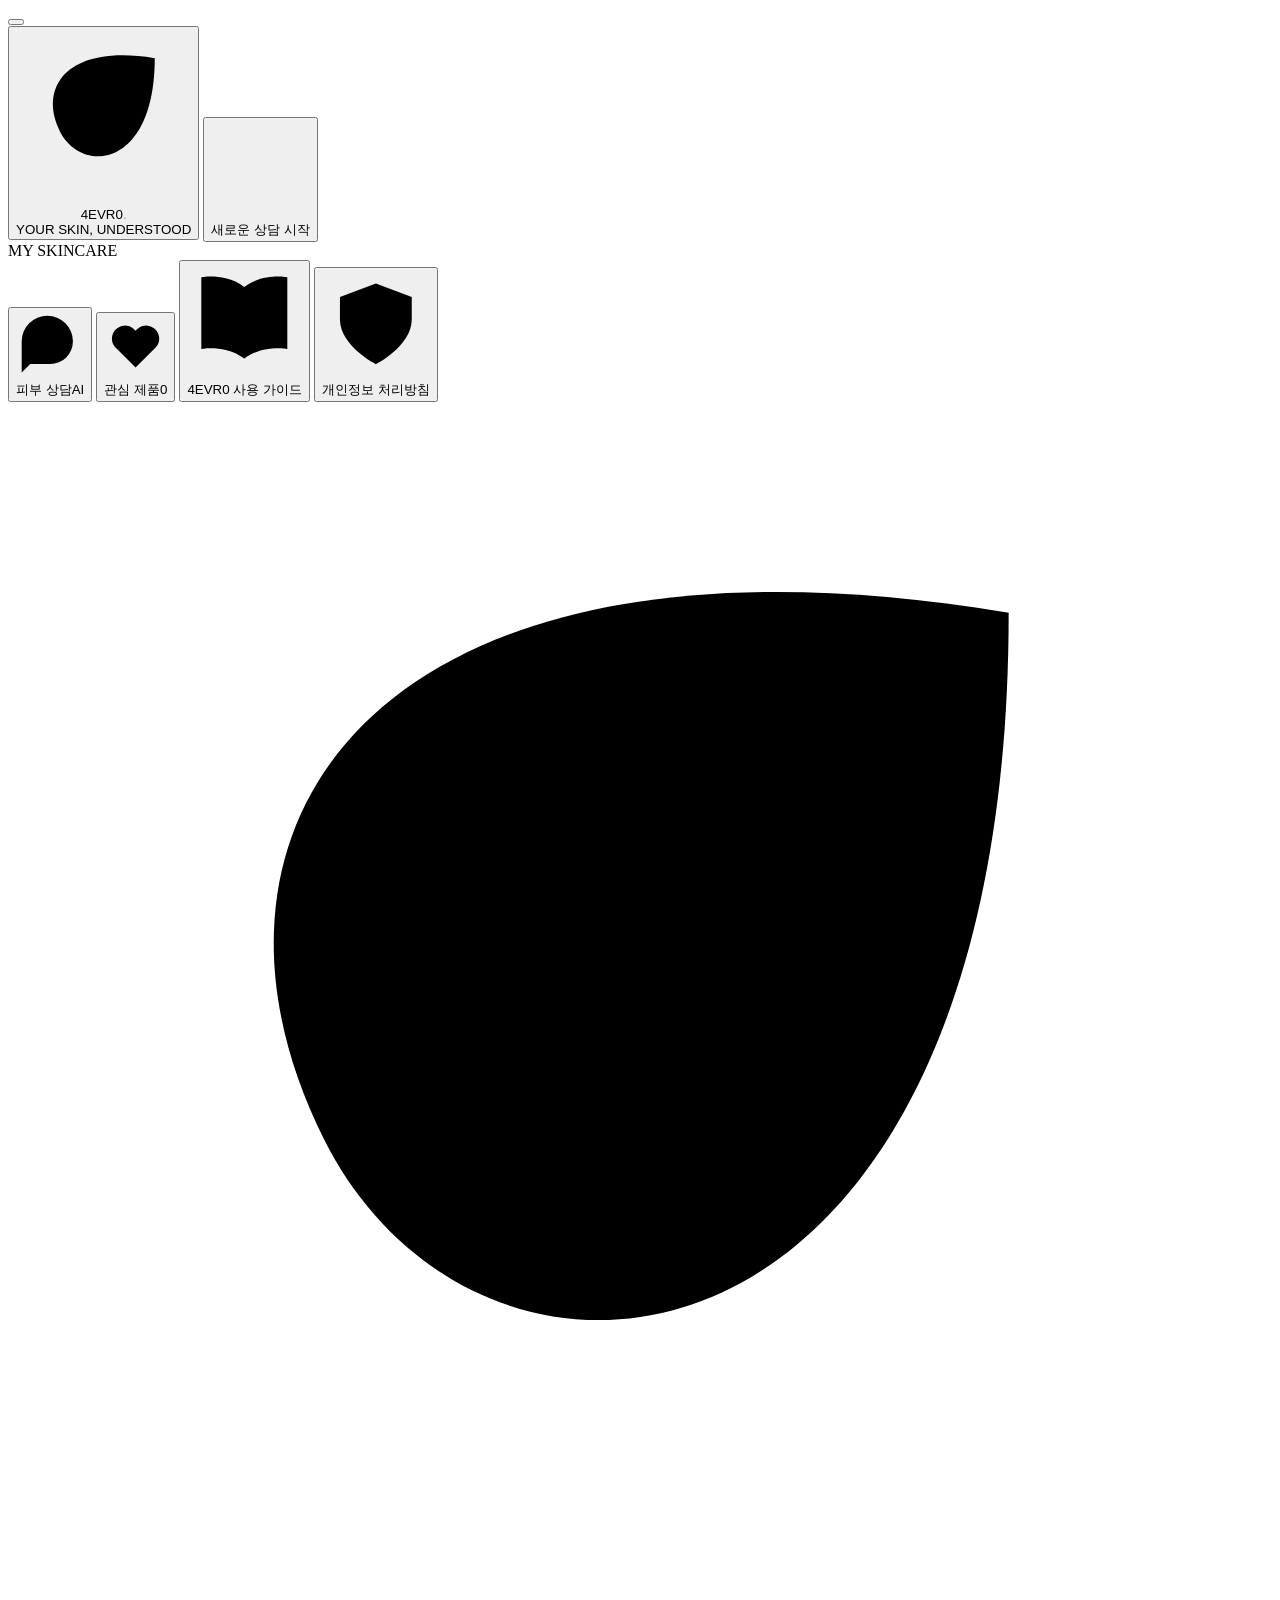
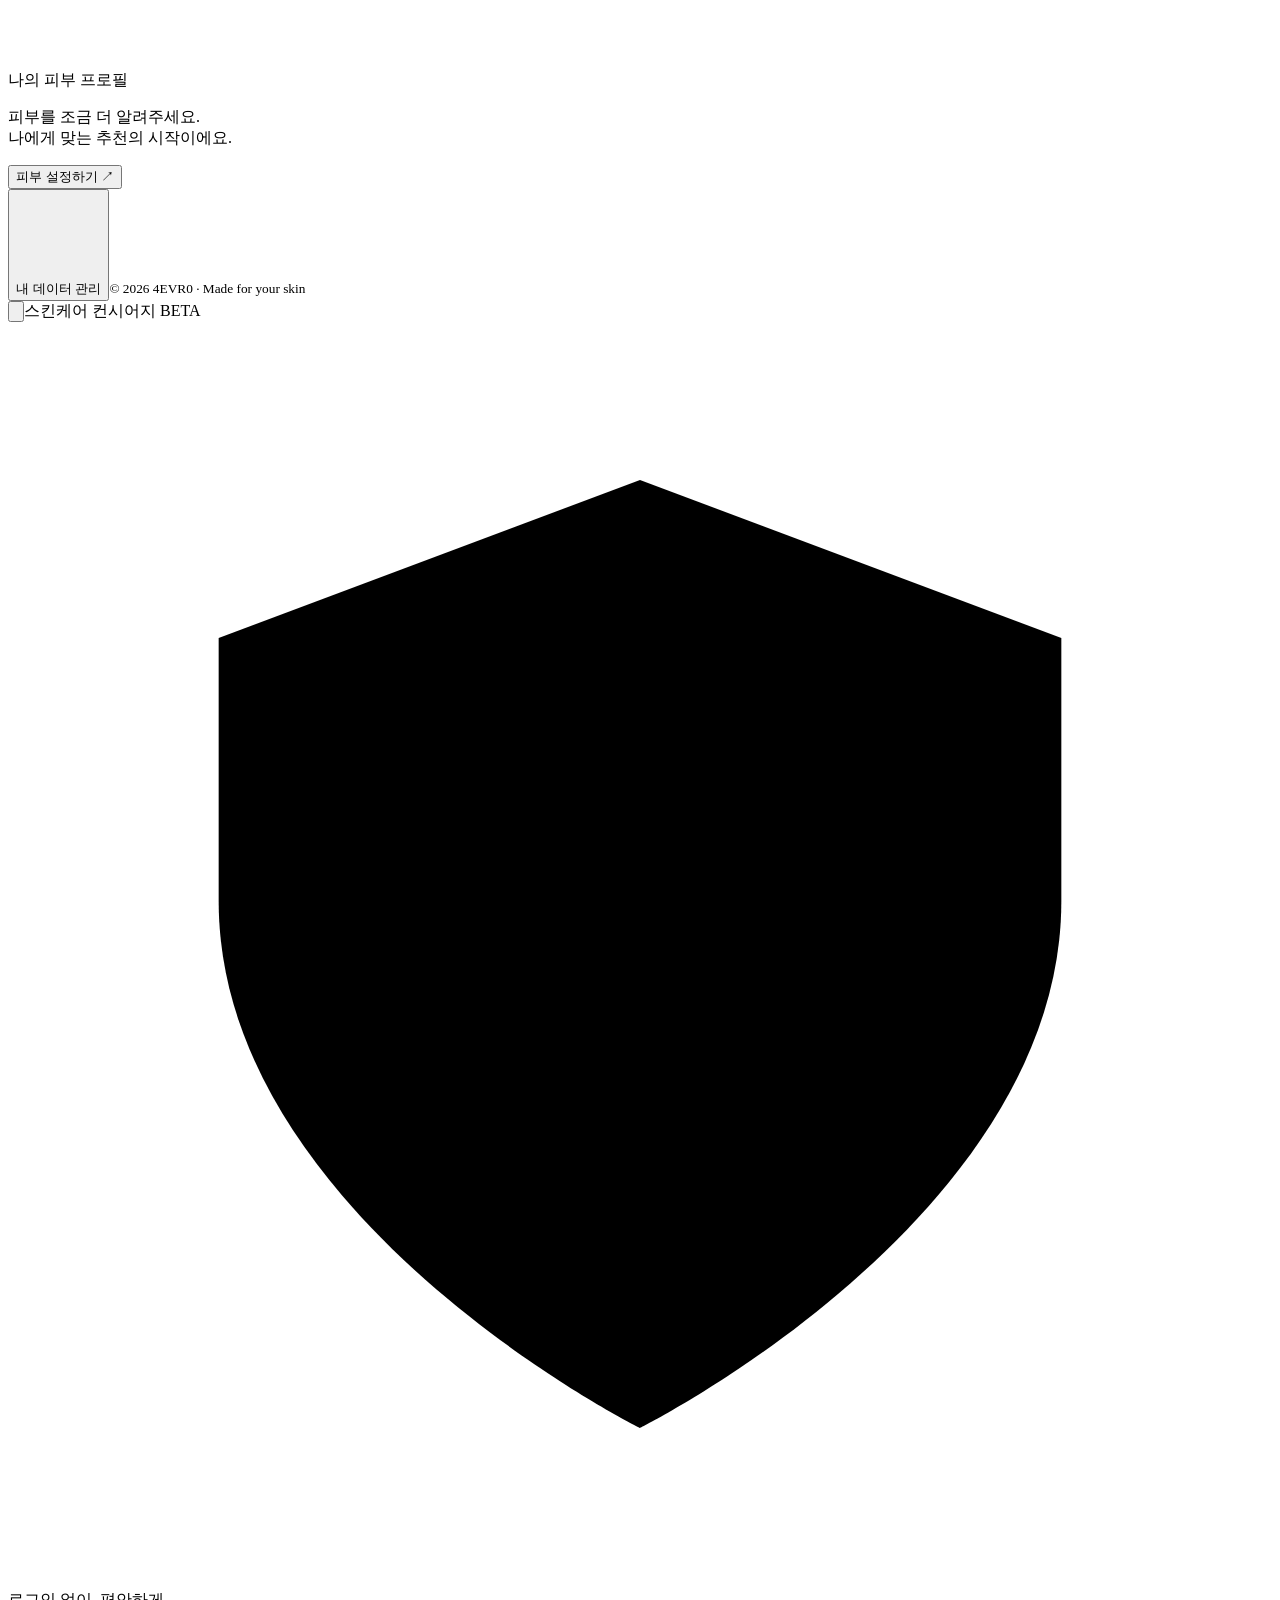
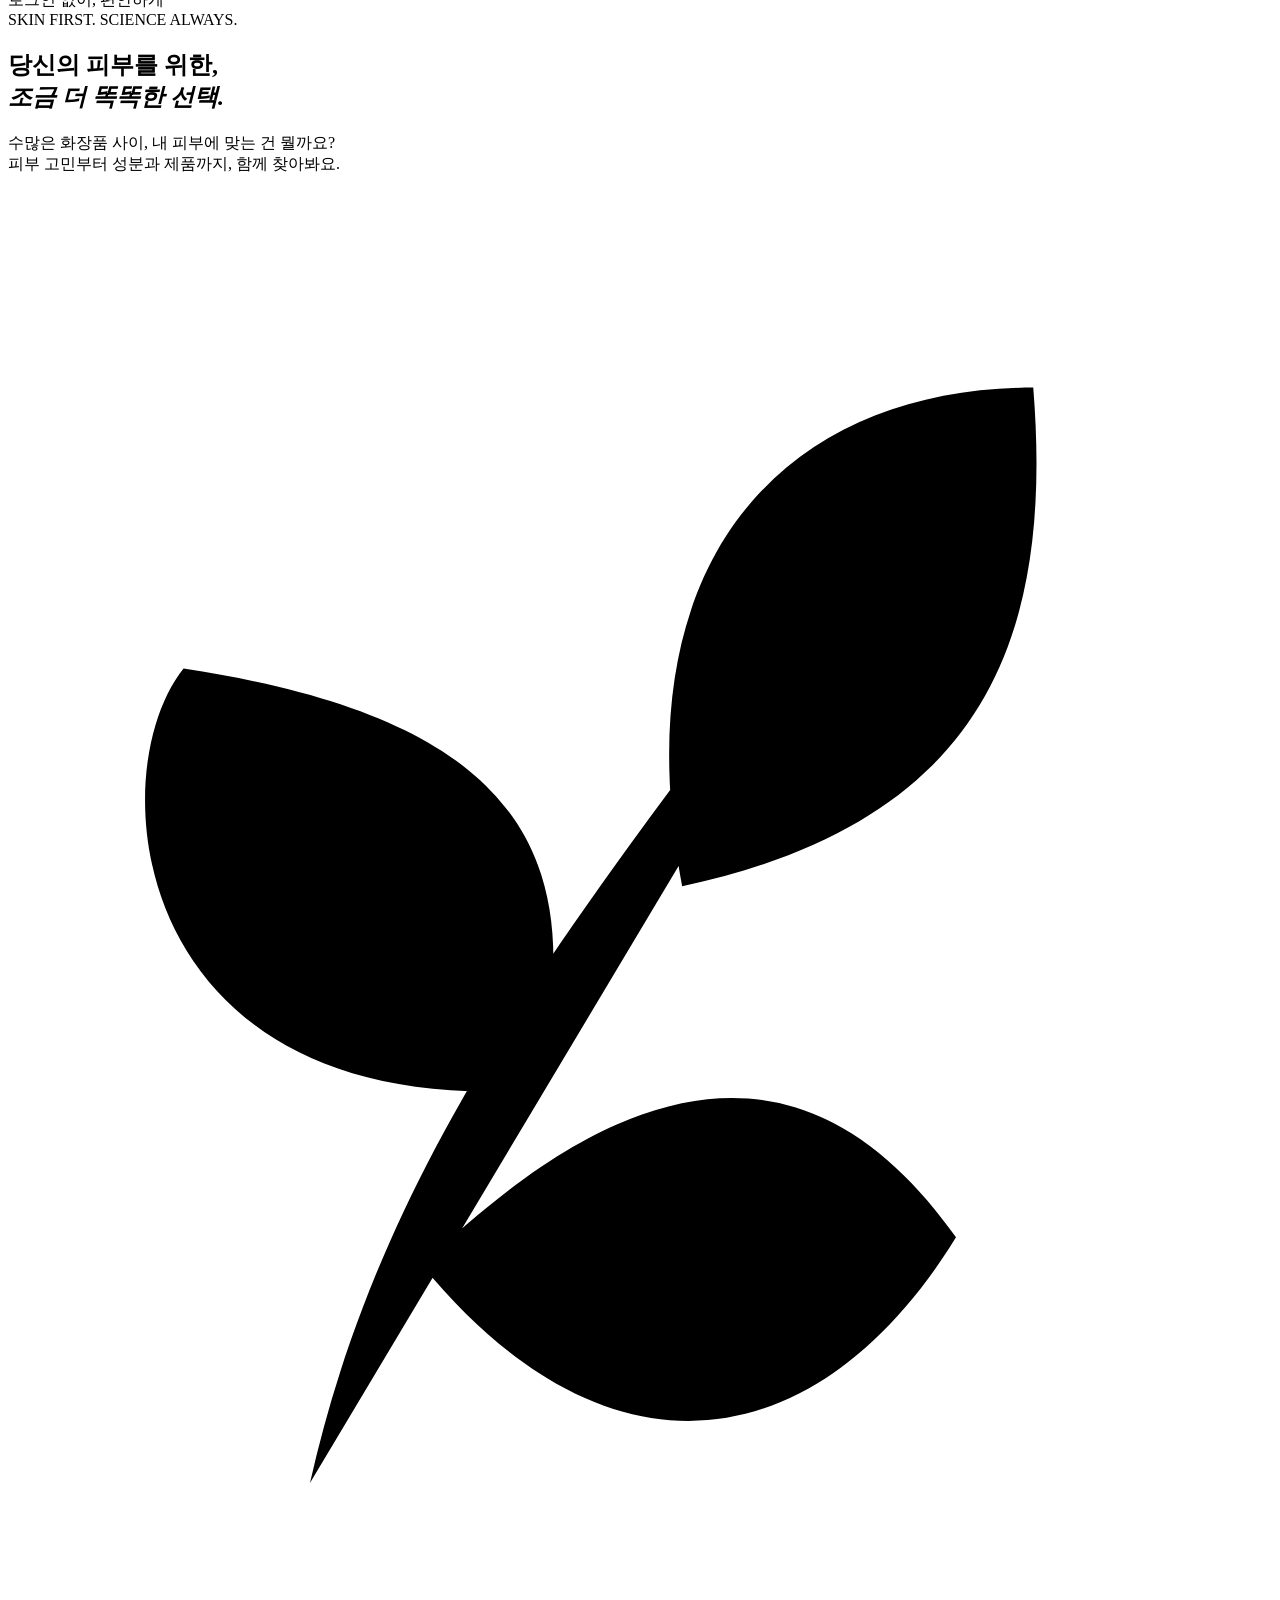
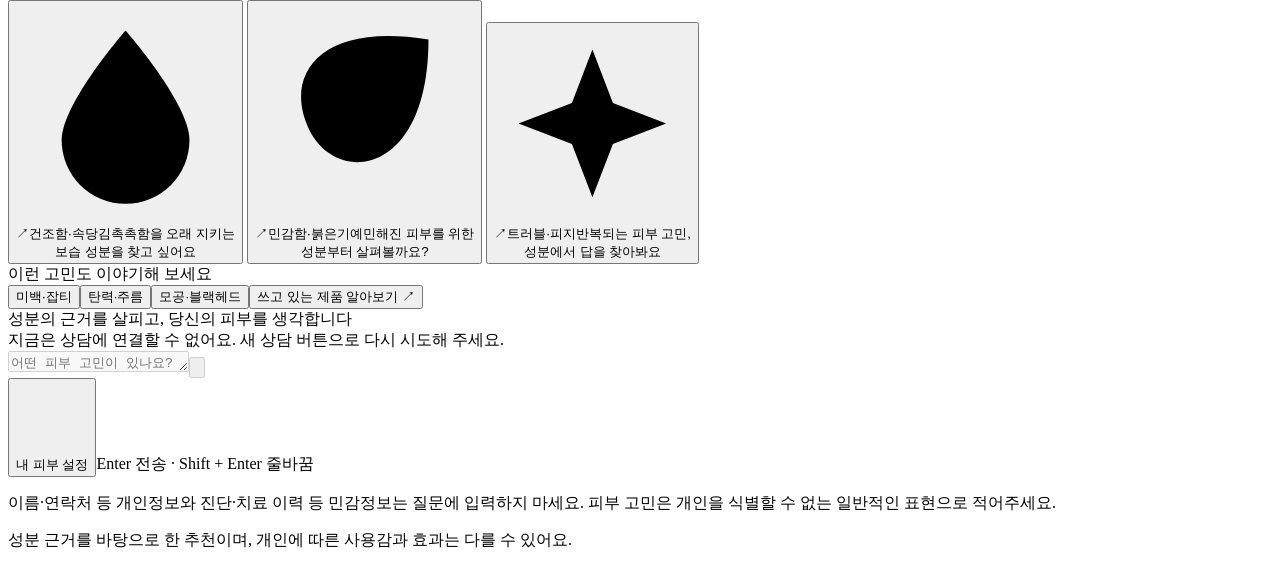
==== commit 2f658ed1: "feat: add sidebar privacy notice and personal data input warning" ====
--- a/app/static/index.html
+++ b/app/static/index.html
@@ -21,6 +21,7 @@
       <button class="nav-item active" id="nav-chat"><svg viewBox="0 0 24 24" aria-hidden="true" class=""><path d="M20 11a8 8 0 0 1-8 8H5l-3 3v-11a9 9 0 1 1 18 0Z"/><path d="M7 9h8M7 13h5"/></svg>피부 상담<span class="nav-count">AI</span></button>
       <button class="nav-item" id="saved-products"><svg viewBox="0 0 24 24" aria-hidden="true" class=""><path d="m12 20-8-8a5 5 0 0 1 8-6 5 5 0 0 1 8 6Z"/></svg>관심 제품<span class="nav-count" id="saved-count">0</span></button>
       <button class="nav-item" id="open-guide"><svg viewBox="0 0 24 24" aria-hidden="true" class=""><path d="M12 5v15M12 5C8 2 3 3 3 3v15s5-1 9 2c4-3 9-2 9-2V3s-5-1-9 2Z"/></svg>4EVR0 사용 가이드</button>
+      <button class="nav-item" id="open-privacy"><svg viewBox="0 0 24 24" aria-hidden="true"><path d="m12 3 8 3v5c0 6-8 10-8 10S4 17 4 11V6Z"/><path d="m8 11 3 3 5-5"/></svg>개인정보 처리방침</button>
     </nav>
     <div class="skin-card"><div class="skin-card-head"><svg viewBox="0 0 24 24" aria-hidden="true" class=""><path d="M19 4C7 2 3 8 6 14s13 5 13-10Z"/><path d="M4 21 16 8M9 15l-1-5m5 1 4 1"/></svg>나의 피부 프로필</div><p id="skin-summary">피부를 조금 더 알려주세요.<br>나에게 맞는 추천의 시작이에요.</p><button class="skin-edit" data-open-profile>피부 설정하기 <span>↗</span></button></div>
     <div class="sidebar-footer"><button id="my-data"><svg viewBox="0 0 24 24" aria-hidden="true" class=""><path d="M5 6h14M5 12h14M5 18h14M9 3v6m6 0v6M9 15v6"/></svg>내 데이터 관리</button><small>© 2026 4EVR0 · Made for your skin</small></div>
@@ -48,7 +49,8 @@
       <div class="composer-section">
         <div class="compare-bar" id="compare-bar" hidden><span id="compare-label"></span><div><button id="clear-compare">취소</button><button class="compare-send" id="compare-send" disabled>선택 제품 비교하기 ↗</button></div></div>
         <div class="followups" id="followups" hidden aria-label="이어서 질문하기"><button data-followup="추천한 제품들의 성분을 비교해줘.">제품 성분 비교해 줘</button><button data-followup="추천한 제품들을 어떤 순서로 사용하면 돼?">사용 순서 알려줘</button><button data-followup="추천한 제품 중 크림만 보여줘.">크림만 볼래</button></div>
-        <div id="input-area"><div class="composer-wrap"><label for="msg" hidden>피부 고민 입력</label><textarea id="msg" placeholder="어떤 피부 고민이 있나요? 편하게 이야기해 주세요." rows="1" maxlength="2000" disabled></textarea><button id="send" aria-label="메시지 보내기" disabled><svg viewBox="0 0 24 24" aria-hidden="true" class=""><path d="M12 19V5m-5 5 5-5 5 5"/></svg></button></div><div class="composer-bottom"><button class="profile-trigger" data-open-profile><svg viewBox="0 0 24 24" aria-hidden="true" class=""><path d="M5 6h14M5 12h14M5 18h14M9 3v6m6 0v6M9 15v6"/></svg><span id="composer-profile">내 피부 설정</span></button><span class="keyboard-hint">Enter 전송 · Shift + Enter 줄바꿈</span></div></div>
+        <div id="input-area"><div class="composer-wrap"><label for="msg" hidden>피부 고민 입력</label><textarea id="msg" aria-describedby="privacy-input-notice" placeholder="어떤 피부 고민이 있나요? 편하게 이야기해 주세요." rows="1" maxlength="2000" disabled></textarea><button id="send" aria-label="메시지 보내기" disabled><svg viewBox="0 0 24 24" aria-hidden="true" class=""><path d="M12 19V5m-5 5 5-5 5 5"/></svg></button></div><div class="composer-bottom"><button class="profile-trigger" data-open-profile><svg viewBox="0 0 24 24" aria-hidden="true" class=""><path d="M5 6h14M5 12h14M5 18h14M9 3v6m6 0v6M9 15v6"/></svg><span id="composer-profile">내 피부 설정</span></button><span class="keyboard-hint">Enter 전송 · Shift + Enter 줄바꿈</span></div></div>
+        <p class="privacy-input-notice" id="privacy-input-notice">이름·연락처 등 개인정보와 진단·치료 이력 등 민감정보는 질문에 입력하지 마세요. 피부 고민은 개인을 식별할 수 없는 일반적인 표현으로 적어주세요.</p>
         <p class="composer-disclaimer">성분 근거를 바탕으로 한 추천이며, 개인에 따른 사용감과 효과는 다를 수 있어요.</p>
       </div>
     </section>
@@ -56,6 +58,7 @@
 </div>
 <dialog class="dialog" id="profile-dialog" aria-labelledby="profile-title"><form id="profile-form"><div class="dialog-header"><h2 id="profile-title">내 피부에 한 걸음 더.</h2><button type="button" class="dialog-close" data-close-dialog aria-label="닫기">×</button></div><p>질문하신 고민을 먼저 찾고, 피부 정보는 제품 제외 조건으로만 활용해요.<br>민감함·붉은기를 선택하면 확인된 주의 성분이 있는 제품을 제외해요. 정보는 이 페이지에서만 유지돼요.</p><fieldset style="border:0"><legend class="field-title">피부 타입</legend><div class="choice-group"><label><input type="radio" name="skin" value="건성"><span>건성</span></label><label><input type="radio" name="skin" value="지성"><span>지성</span></label><label><input type="radio" name="skin" value="복합성"><span>복합성</span></label><label><input type="radio" name="skin" value="중성"><span>중성</span></label><label><input type="radio" name="skin" value="잘 모르겠어요"><span>잘 모르겠어요</span></label></div></fieldset><fieldset style="border:0"><legend class="field-title">요즘 신경 쓰이는 고민 <span class="muted-note">여러 개 선택할 수 있어요</span></legend><div class="choice-group"><label><input type="checkbox" name="concern" value="속건조"><span>속건조</span></label><label><input type="checkbox" name="concern" value="민감함"><span>민감함</span></label><label><input type="checkbox" name="concern" value="붉은기"><span>붉은기</span></label><label><input type="checkbox" name="concern" value="트러블"><span>트러블</span></label><label><input type="checkbox" name="concern" value="피지"><span>피지</span></label><label><input type="checkbox" name="concern" value="미백·잡티"><span>미백·잡티</span></label><label><input type="checkbox" name="concern" value="탄력·주름"><span>탄력·주름</span></label></div></fieldset><button class="primary-action" type="submit">이 피부 정보로 상담하기</button><button type="button" id="clear-profile" style="display:block;margin:14px auto 0;border:0;background:none;color:#879376;font-size:11px">피부 설정 초기화</button></form></dialog>
 <dialog class="dialog" id="saved-dialog" aria-labelledby="saved-title"><div class="dialog-header"><h2 id="saved-title">마음에 담아둔 제품</h2><button class="dialog-close" data-close-dialog aria-label="닫기">×</button></div><p>이 브라우저에 제품만 보관해요. 로그인은 필요 없어요.</p><div class="saved-list" id="saved-list"></div></dialog>
+<dialog class="dialog privacy-dialog" id="privacy-dialog" aria-labelledby="privacy-title"><div class="dialog-header"><h2 id="privacy-title">개인정보 처리방침</h2><button class="dialog-close" data-close-dialog aria-label="닫기">×</button></div><div id="privacy-policy-content"></div><button class="primary-action" data-close-dialog>닫기</button></dialog>
 <dialog class="dialog" id="guide-dialog" aria-labelledby="guide-title"><div class="dialog-header"><h2 id="guide-title">나에게 맞는 선택의 시작</h2><button class="dialog-close" data-close-dialog aria-label="닫기">×</button></div><p>4EVR0와 이렇게 이야기해 보세요.</p><div class="guide-step"><span class="guide-number">01</span><div><h3>피부 고민을 편하게 알려주세요</h3><p>“속당김이 있고 볼이 자주 붉어져요.”<br>피부 타입과 원하는 제형을 함께 적으면 좋아요.</p></div></div><div class="guide-step"><span class="guide-number">02</span><div><h3>추천의 이유를 확인해 보세요</h3><p>제품의 성분 상세를 펼쳐 관련 성분과 주의사항을 확인해요. 성분 근거가 제품의 효과를 보장하지는 않아요.</p></div></div><div class="guide-step"><span class="guide-number">03</span><div><h3>비교하고, 이어서 물어보세요</h3><p>제품 2~3개를 선택해 성분을 비교하거나 “사용 순서를 알려줘”, “토너만 보여줘”라고 물어보세요.</p></div></div><button class="primary-action" data-close-dialog>상담 시작하기</button></dialog>
 <div class="toast" id="toast" role="status" hidden></div>
 <script>
@@ -760,7 +763,7 @@
       box.className = 'issues';
       box.innerHTML = Object.entries(issues).map(([code, label]) => `<button data-issue="${escAttr(code)}">${escHtml(label)}</button>`).join('')
         + (consent && consent.quality_storage
-            ? `<textarea maxlength="500" placeholder="불편했던 점을 적어 주세요(선택). 이름·연락처는 적지 말아 주세요."></textarea>`
+            ? `<textarea maxlength="500" placeholder="불편했던 점을 적어 주세요(선택). 개인정보·민감정보는 입력하지 마세요."></textarea>`
             : `<span class="muted-note">자세한 메모는 대화 저장에 동의하면 남길 수 있어요.</span>`)
         + `<button class="send-feedback">보내기</button>`;
       bar.appendChild(box);
@@ -774,6 +777,25 @@
   }
 
   document.getElementById('my-data').addEventListener('click', openDataPanel);
+  document.getElementById('open-privacy').addEventListener('click', () => {
+    const content = document.getElementById('privacy-policy-content');
+    if (!consent) {
+      content.textContent = '처리방침을 불러오지 못했어요. 잠시 후 다시 열어주세요.';
+    } else {
+      content.innerHTML = `<p class="muted-note">대화 데이터 처리 안내 · 정책 버전 ${escHtml(consent.policy_version)}</p>
+        <h3>개인정보·민감정보 입력 금지</h3>
+        <p>이름, 연락처, 주소, 주민등록번호와 진단·치료 이력 등 개인정보·민감정보를 질문이나 의견 메모에 입력하지 마세요. 다른 사람의 정보도 입력하지 마세요.</p>
+        <h3>대화 저장과 이용 목적</h3><p>${escHtml(consent.texts.quality_storage)}</p>
+        <h3>모델 학습 이용</h3><p>${escHtml(consent.texts.training_use)}</p>
+        <h3>동의 철회와 데이터 삭제</h3><p>${escHtml(consent.texts.withdraw)}</p>
+        <p>${escHtml(consent.texts.new_chat_note)}</p>`;
+    }
+    const contact = document.createElement('section');
+    contact.innerHTML = '<h3>개인정보 관련 문의</h3><p>대화 데이터 열람·정정·삭제, 동의 철회 등 개인정보 관련 문의: <a href="mailto:eru010930@gmail.com">eru010930@gmail.com</a></p>';
+    content.append(contact);
+    openDialog('privacy-dialog');
+  });
+
 
   chat.addEventListener('click', e => {
     if (e.target.closest('[data-start-product]')) {
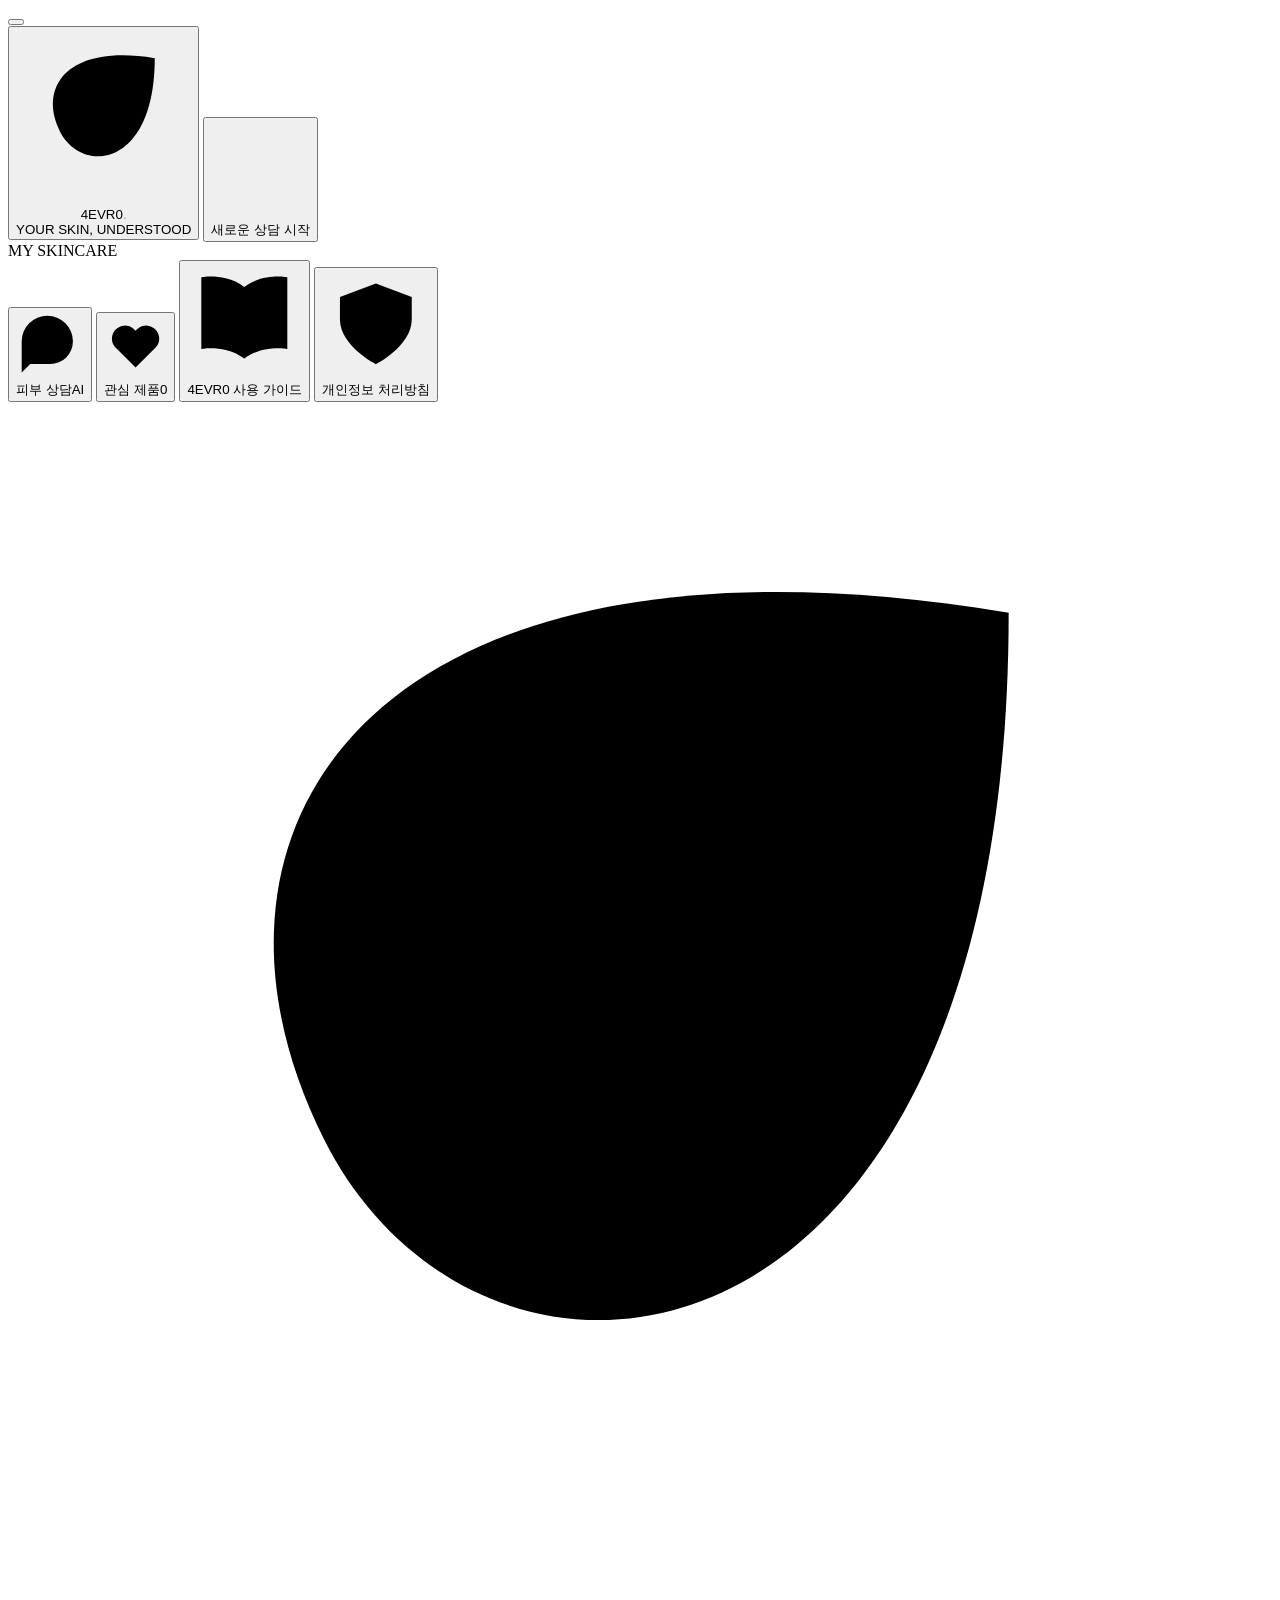
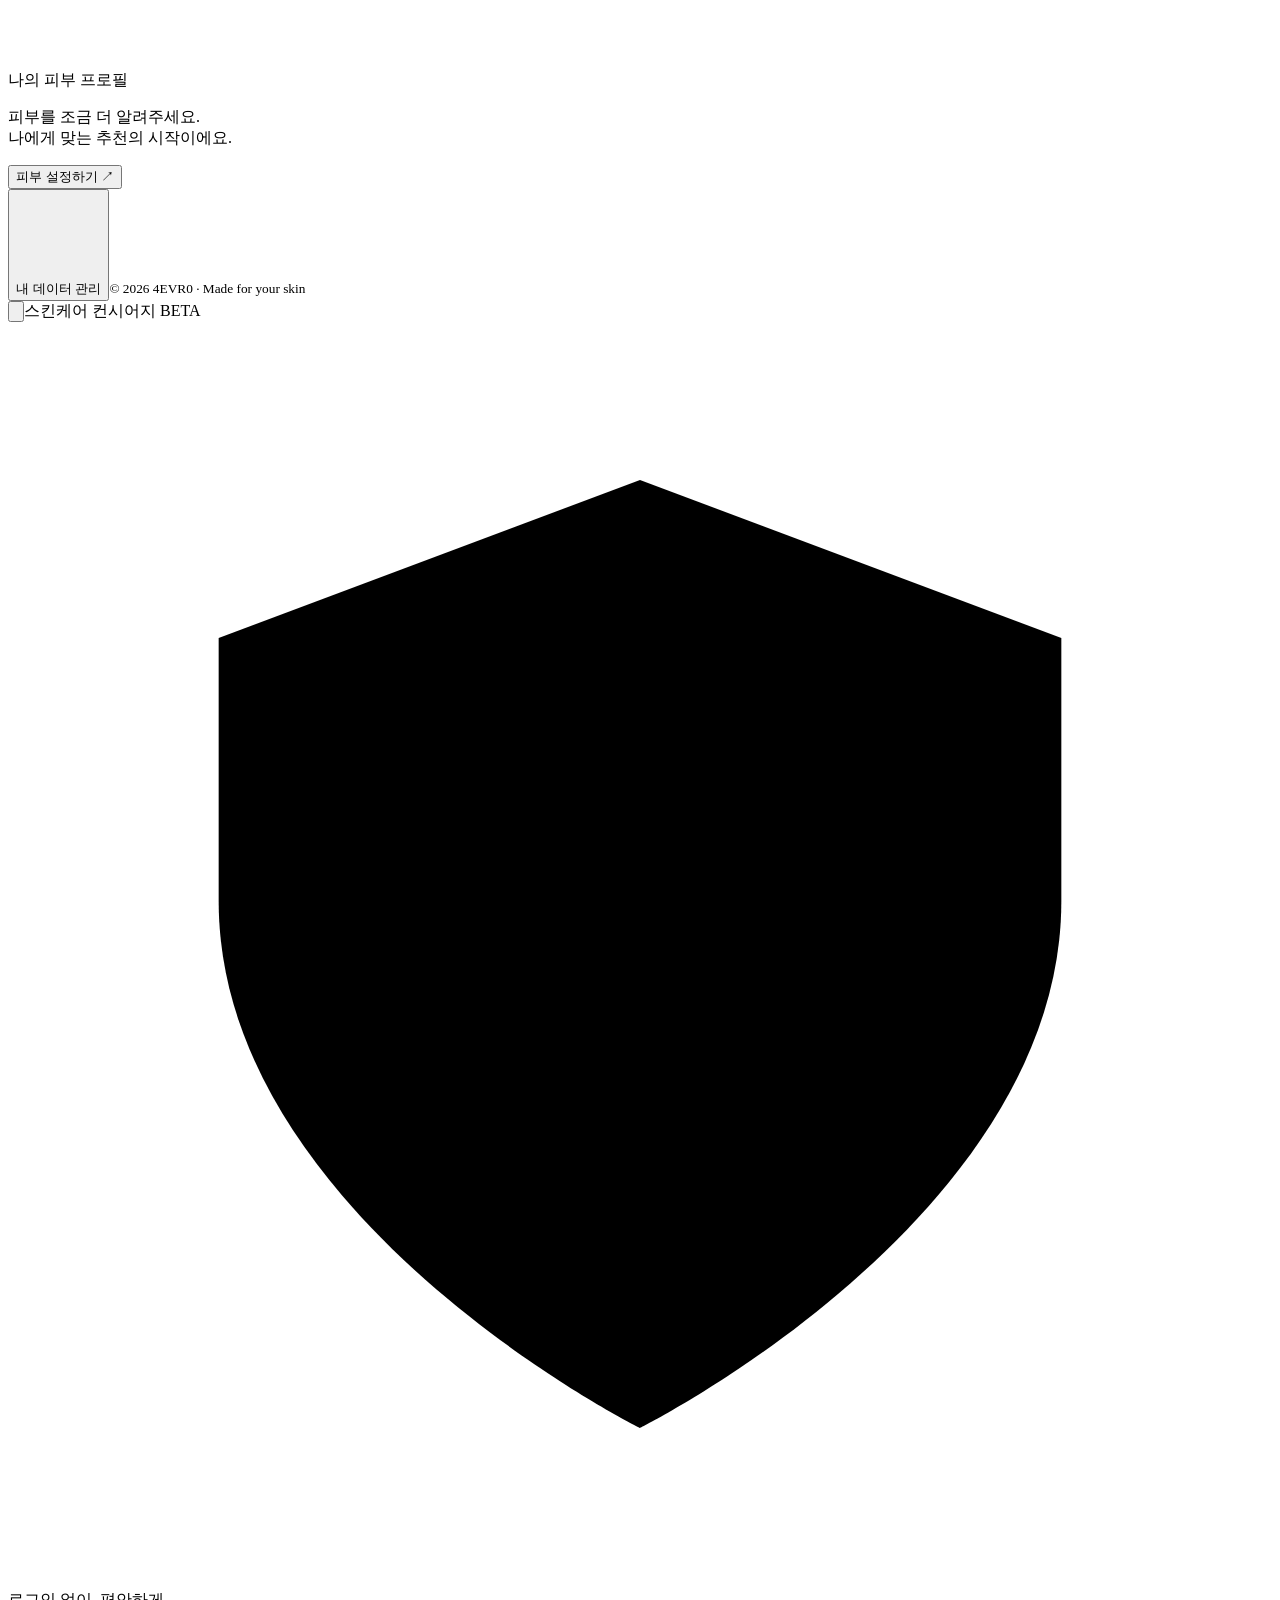
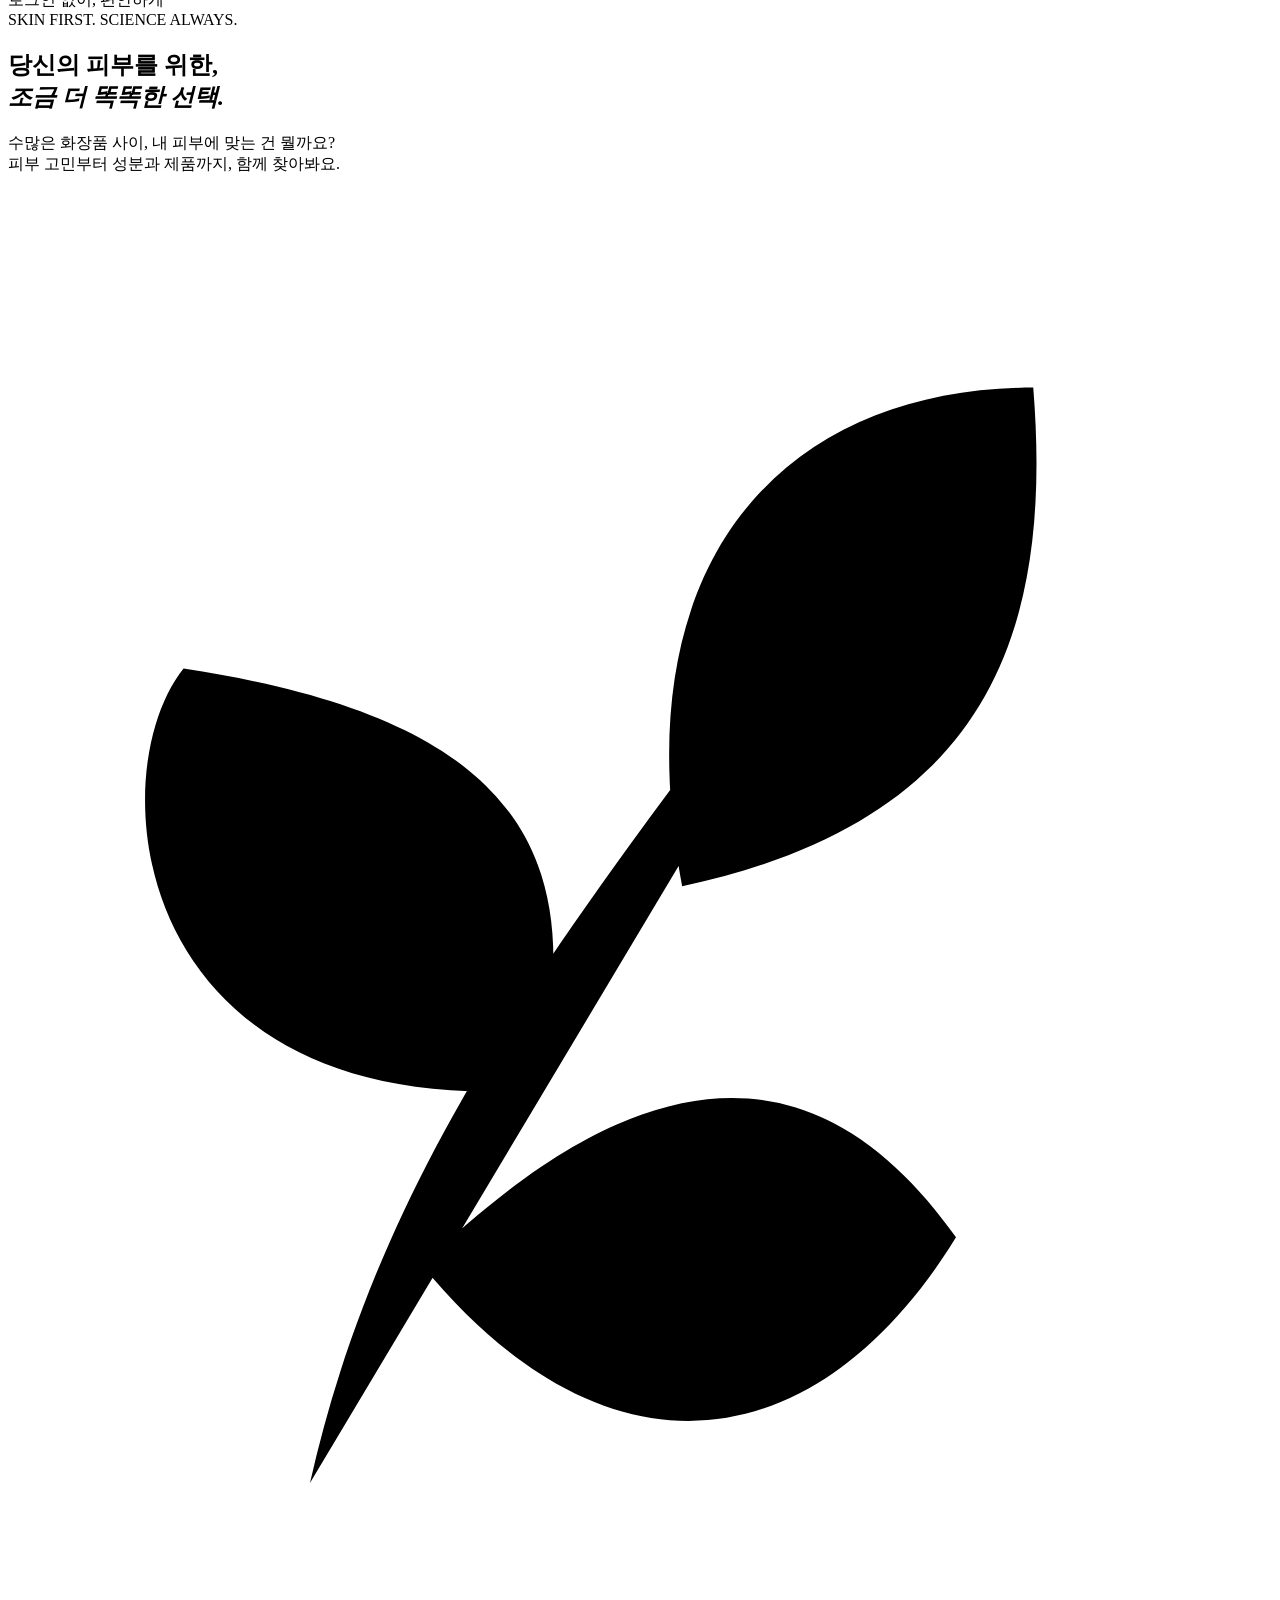
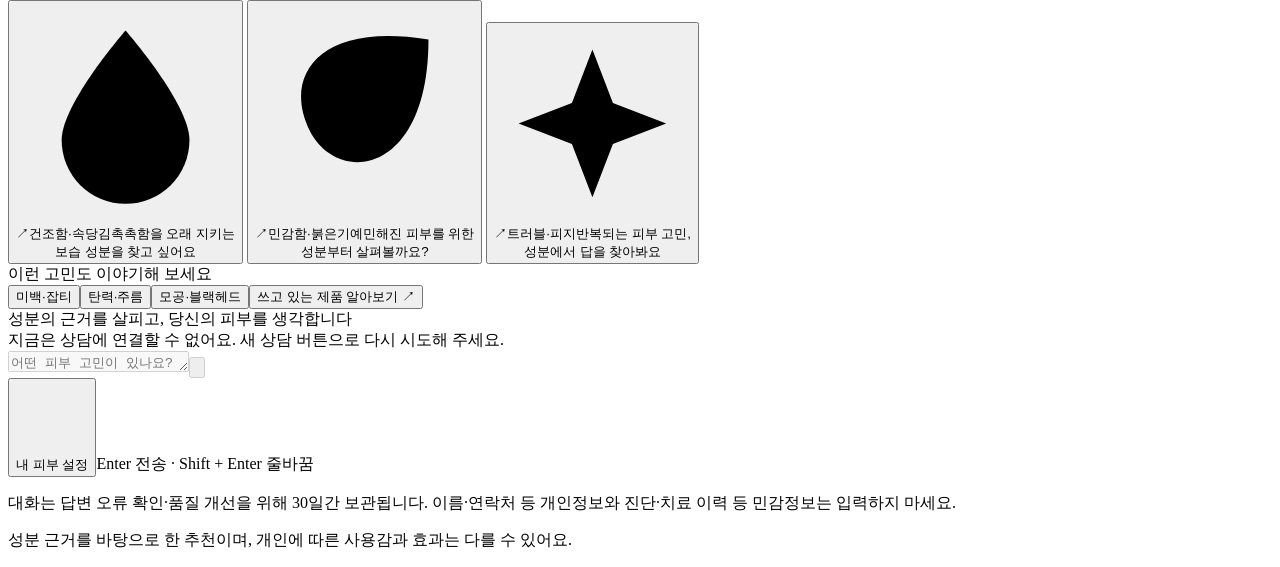
==== commit 1549d794: "feat: replace consent choices with quality improvement collection notice" ====
--- a/app/static/index.html
+++ b/app/static/index.html
@@ -50,7 +50,7 @@
         <div class="compare-bar" id="compare-bar" hidden><span id="compare-label"></span><div><button id="clear-compare">취소</button><button class="compare-send" id="compare-send" disabled>선택 제품 비교하기 ↗</button></div></div>
         <div class="followups" id="followups" hidden aria-label="이어서 질문하기"><button data-followup="추천한 제품들의 성분을 비교해줘.">제품 성분 비교해 줘</button><button data-followup="추천한 제품들을 어떤 순서로 사용하면 돼?">사용 순서 알려줘</button><button data-followup="추천한 제품 중 크림만 보여줘.">크림만 볼래</button></div>
         <div id="input-area"><div class="composer-wrap"><label for="msg" hidden>피부 고민 입력</label><textarea id="msg" aria-describedby="privacy-input-notice" placeholder="어떤 피부 고민이 있나요? 편하게 이야기해 주세요." rows="1" maxlength="2000" disabled></textarea><button id="send" aria-label="메시지 보내기" disabled><svg viewBox="0 0 24 24" aria-hidden="true" class=""><path d="M12 19V5m-5 5 5-5 5 5"/></svg></button></div><div class="composer-bottom"><button class="profile-trigger" data-open-profile><svg viewBox="0 0 24 24" aria-hidden="true" class=""><path d="M5 6h14M5 12h14M5 18h14M9 3v6m6 0v6M9 15v6"/></svg><span id="composer-profile">내 피부 설정</span></button><span class="keyboard-hint">Enter 전송 · Shift + Enter 줄바꿈</span></div></div>
-        <p class="privacy-input-notice" id="privacy-input-notice">이름·연락처 등 개인정보와 진단·치료 이력 등 민감정보는 질문에 입력하지 마세요. 피부 고민은 개인을 식별할 수 없는 일반적인 표현으로 적어주세요.</p>
+        <p class="privacy-input-notice" id="privacy-input-notice">대화는 답변 오류 확인·품질 개선을 위해 30일간 보관됩니다. 이름·연락처 등 개인정보와 진단·치료 이력 등 민감정보는 입력하지 마세요.</p>
         <p class="composer-disclaimer">성분 근거를 바탕으로 한 추천이며, 개인에 따른 사용감과 효과는 다를 수 있어요.</p>
       </div>
     </section>
@@ -130,7 +130,7 @@
       document.querySelector('.chat-panel').classList.remove('has-conversation');
       msgEl.value = '';
       await createSession();
-      if (consent && !consent.decided) showConsentCard();
+      if (dataPolicy) showDataNotice();
       sessionReady = true;
       dot.classList.add('ok');
       document.getElementById('connection-label').textContent = '';
@@ -455,7 +455,7 @@
     const res = await fetch('/api/v1/recommend/stream', {
       method: 'POST',
       headers: { 'Content-Type': 'application/json', 'Accept': 'text/event-stream' },
-      body: JSON.stringify({ message: text, skin_profile: skinProfile }),
+      body: JSON.stringify({ message: text, skin_profile: skinProfile, collection_policy_version: dataPolicy?.policy_version || null }),
     });
 
     if (!res.ok) {
@@ -559,7 +559,7 @@
     const res = await fetch('/api/v1/recommend', {
       method: 'POST',
       headers: { 'Content-Type': 'application/json' },
-      body: JSON.stringify({ message: text, skin_profile: skinProfile }),
+      body: JSON.stringify({ message: text, skin_profile: skinProfile, collection_policy_version: dataPolicy?.policy_version || null }),
     });
 
     removeTyping();
@@ -633,104 +633,59 @@
     chat.scrollTop = 0;
   });
 
-  // ── 동의·피드백·내 데이터 관리 ─────────────────────────────────────────
-  let consent = null;  // GET /api/v1/consents 결과
-
-  async function loadConsent() {
+  // ── 수집 목적 안내·피드백·내 데이터 관리 ────────────────────────────────
+  let dataPolicy = null;
+
+  async function loadDataPolicy() {
     try {
-      const res = await fetch('/api/v1/consents', { cache: 'no-store' });
+      const res = await fetch('/api/v1/data-policy', { cache: 'no-store' });
       if (!res.ok) return;
-      consent = await res.json();
-      if (!consent.decided) showConsentCard();
-    } catch (e) { /* 동의 정보를 못 불러와도 채팅은 계속 */ }
-  }
-
-  function consentChoicesHtml(prefix) {
-    const t = consent.texts;
-    return `
-      <label><input type="checkbox" id="${prefix}-quality" ${consent.quality_storage ? 'checked' : ''}> <span>${escHtml(t.quality_storage)}</span></label>
-      <label id="${prefix}-training-label" class="${consent.quality_storage ? '' : 'disabled'}"><input type="checkbox" id="${prefix}-training" ${consent.training_use ? 'checked' : ''} ${consent.quality_storage ? '' : 'disabled'}> <span>${escHtml(t.training_use)}</span></label>`;
-  }
-
-  function wireConsentChoices(root, prefix) {
-    const q = root.querySelector(`#${prefix}-quality`), tr = root.querySelector(`#${prefix}-training`);
-    q.addEventListener('change', () => {
-      tr.disabled = !q.checked;
-      if (!q.checked) tr.checked = false;
-      root.querySelector(`#${prefix}-training-label`).classList.toggle('disabled', !q.checked);
-    });
-    return () => ({ quality_storage: q.checked, training_use: q.checked && tr.checked });
-  }
-
-  async function saveConsent(choice) {
-    const res = await fetch('/api/v1/consents', {
-      method: 'PUT', headers: { 'Content-Type': 'application/json' }, body: JSON.stringify(choice),
-    });
-    if (!res.ok) throw new Error('consent save failed');
-    consent = { ...consent, ...choice, decided: true };
-  }
-
-  function showConsentCard() {
-    if (document.getElementById('consent-card')) return;
-    const card = document.createElement('div');
-    card.className = 'consent-card';
-    card.id = 'consent-card';
-    card.innerHTML = `
-      <p class="muted-note">대화 저장과 학습 이용은 선택 사항이에요. 동의하지 않아도 서비스를 이용할 수 있어요.</p>
-      <details><summary>더 나은 추천을 위한 선택 안내</summary>
-      <p>${escHtml(consent.texts.intro)}</p>
-      ${consentChoicesHtml('cc')}
-      <p class="muted-note">${escHtml(consent.texts.withdraw)}</p></details>
-      <div class="consent-actions">
-        <button class="primary" id="cc-save">선택한 대로 시작</button>
-        <button id="cc-skip">저장하지 않고 시작</button>
-      </div>`;
+      dataPolicy = await res.json();
+      showDataNotice();
+    } catch (e) { /* 안내를 못 불러온 요청은 품질 개선용 원문을 저장하지 않는다. */ }
+  }
+
+  function showDataNotice() {
+    if (!dataPolicy || document.getElementById('data-notice')) return;
+    const card = document.createElement('section');
+    card.className = 'data-notice';
+    card.id = 'data-notice';
+    card.setAttribute('aria-label', '대화 데이터 수집·이용 안내');
+    card.innerHTML = `<strong>대화 데이터 수집·이용 안내</strong>
+      <p>${escHtml(dataPolicy.texts.quality_storage)}</p>
+      <p><b>개인정보·민감정보 입력 금지</b><br>${escHtml(dataPolicy.texts.input_notice)}</p>
+      <p class="muted-note">${escHtml(dataPolicy.texts.training_use)}</p>`;
     document.getElementById('sys-init').after(card);
-    const read = wireConsentChoices(card, 'cc');
-    const done = async (choice) => {
-      try { await saveConsent(choice); card.remove(); }
-      catch (e) { appendError('동의 설정을 저장하지 못했어요. 잠시 후 다시 시도해 주세요.'); }
-    };
-    card.querySelector('#cc-save').addEventListener('click', () => done(read()));
-    card.querySelector('#cc-skip').addEventListener('click', () => done({ quality_storage: false, training_use: false }));
   }
 
   function openDataPanel() {
-    if (!consent) { appendError('지금은 설정을 불러올 수 없어요. 잠시 후 다시 시도해 주세요.'); return; }
+    if (!dataPolicy) { appendError('지금은 안내를 불러올 수 없어요. 잠시 후 다시 시도해 주세요.'); return; }
     document.getElementById('data-panel')?.remove();
     const panel = document.createElement('div');
     panel.className = 'data-panel';
     panel.id = 'data-panel';
-    panel.innerHTML = `
-      <p><b>내 데이터 관리</b></p>
-      ${consentChoicesHtml('dp')}
-      <p class="muted-note">${escHtml(consent.texts.withdraw)}</p>
-      <p class="muted-note">${escHtml(consent.texts.new_chat_note)}</p>
-      <div class="consent-actions">
-        <button class="primary" id="dp-save">설정 저장</button>
-        <button class="danger" id="dp-delete">저장된 데이터 삭제·동의 철회</button>
+    panel.innerHTML = `<p><b>내 데이터 관리</b></p>
+      <p>${escHtml(dataPolicy.texts.quality_storage)}</p>
+      <p>${escHtml(dataPolicy.texts.training_use)}</p>
+      <p>${escHtml(dataPolicy.texts.deletion)}</p>
+      <p class="muted-note">${escHtml(dataPolicy.texts.new_chat_note)}</p>
+      <div class="data-actions">
+        <button class="danger" id="dp-delete">저장된 대화·의견 삭제</button>
         <button id="dp-close">닫기</button>
       </div>`;
     document.querySelector('.chat-panel').classList.add('has-conversation');
     chat.prepend(panel);
     closeSidebar();
-    // 패널은 대화 맨 위에 붙으므로, 아래로 스크롤된 상태에서도 보이게 맨 위로 이동한다.
     chat.scrollTo({ top: 0, behavior: 'smooth' });
-    const read = wireConsentChoices(panel, 'dp');
-    panel.querySelector('#dp-close').addEventListener('click', () => { closeDataPanel(panel); });
-    panel.querySelector('#dp-save').addEventListener('click', async () => {
-      try { await saveConsent(read()); document.getElementById('consent-card')?.remove(); closeDataPanel(panel); }
-      catch (e) { appendError('설정을 저장하지 못했어요. 잠시 후 다시 시도해 주세요.'); }
-    });
+    panel.querySelector('#dp-close').addEventListener('click', () => closeDataPanel(panel));
     panel.querySelector('#dp-delete').addEventListener('click', async () => {
-      if (!confirm('저장된 대화와 의견을 삭제하고 동의를 철회할까요? 화면의 대화는 그대로 남아요.')) return;
+      if (!confirm('품질 개선용으로 저장된 대화와 의견을 삭제할까요? 화면의 대화는 그대로 남고, 이후 새 대화는 안내에 따라 수집됩니다.')) return;
       try {
         const res = await fetch('/api/v1/my-data', { method: 'DELETE' });
         if (!res.ok) throw new Error('delete failed');
         const data = await res.json();
-        consent = { ...consent, quality_storage: false, training_use: false, decided: true };
-        panel.remove();
-        appendError(`저장된 대화 ${data.deleted.turn_records}건과 의견 ${data.deleted.feedback}건을 삭제하고 동의를 철회했어요.`);
+        closeDataPanel(panel);
+        notify(`저장된 대화 ${data.deleted.turn_records}건과 의견 ${data.deleted.feedback}건을 삭제했어요.`);
       } catch (e) { appendError('삭제하지 못했어요. 잠시 후 다시 시도해 주세요.'); }
     });
   }
@@ -748,7 +703,7 @@
       try {
         const res = await fetch('/api/v1/feedback', {
           method: 'POST', headers: { 'Content-Type': 'application/json' },
-          body: JSON.stringify({ turn_id: turnId, helpful, issues, note: note || null }),
+          body: JSON.stringify({ turn_id: turnId, helpful, issues, note: note || null, collection_policy_version: dataPolicy?.policy_version || null }),
         });
         if (!res.ok) throw new Error('feedback failed');
         bar.innerHTML = '<span>의견 감사해요.</span>';
@@ -758,13 +713,11 @@
     bar.querySelector('[data-v="0"]').addEventListener('click', (ev) => {
       ev.currentTarget.classList.add('on');
       if (bar.querySelector('.issues')) return;
-      const issues = (consent && consent.feedback_issues) || {};
+      const issues = (dataPolicy && dataPolicy.feedback_issues) || {};
       const box = document.createElement('div');
       box.className = 'issues';
       box.innerHTML = Object.entries(issues).map(([code, label]) => `<button data-issue="${escAttr(code)}">${escHtml(label)}</button>`).join('')
-        + (consent && consent.quality_storage
-            ? `<textarea maxlength="500" placeholder="불편했던 점을 적어 주세요(선택). 개인정보·민감정보는 입력하지 마세요."></textarea>`
-            : `<span class="muted-note">자세한 메모는 대화 저장에 동의하면 남길 수 있어요.</span>`)
+        + `<textarea maxlength="500" placeholder="불편했던 점을 적어 주세요(선택). 개인정보·민감정보는 입력하지 마세요."></textarea>`
         + `<button class="send-feedback">보내기</button>`;
       bar.appendChild(box);
       box.querySelectorAll('[data-issue]').forEach(b => b.addEventListener('click', () => b.classList.toggle('on')));
@@ -779,19 +732,19 @@
   document.getElementById('my-data').addEventListener('click', openDataPanel);
   document.getElementById('open-privacy').addEventListener('click', () => {
     const content = document.getElementById('privacy-policy-content');
-    if (!consent) {
+    if (!dataPolicy) {
       content.textContent = '처리방침을 불러오지 못했어요. 잠시 후 다시 열어주세요.';
     } else {
-      content.innerHTML = `<p class="muted-note">대화 데이터 처리 안내 · 정책 버전 ${escHtml(consent.policy_version)}</p>
+      content.innerHTML = `<p class="muted-note">대화 데이터 처리 안내 · 정책 버전 ${escHtml(dataPolicy.policy_version)}</p>
         <h3>개인정보·민감정보 입력 금지</h3>
         <p>이름, 연락처, 주소, 주민등록번호와 진단·치료 이력 등 개인정보·민감정보를 질문이나 의견 메모에 입력하지 마세요. 다른 사람의 정보도 입력하지 마세요.</p>
-        <h3>대화 저장과 이용 목적</h3><p>${escHtml(consent.texts.quality_storage)}</p>
-        <h3>모델 학습 이용</h3><p>${escHtml(consent.texts.training_use)}</p>
-        <h3>동의 철회와 데이터 삭제</h3><p>${escHtml(consent.texts.withdraw)}</p>
-        <p>${escHtml(consent.texts.new_chat_note)}</p>`;
+        <h3>대화 저장과 이용 목적</h3><p>${escHtml(dataPolicy.texts.quality_storage)}</p>
+        <h3>이용 목적의 제한</h3><p>${escHtml(dataPolicy.texts.training_use)}</p>
+        <h3>데이터 삭제</h3><p>${escHtml(dataPolicy.texts.deletion)}</p>
+        <p>${escHtml(dataPolicy.texts.new_chat_note)}</p>`;
     }
     const contact = document.createElement('section');
-    contact.innerHTML = '<h3>개인정보 관련 문의</h3><p>대화 데이터 열람·정정·삭제, 동의 철회 등 개인정보 관련 문의: <a href="mailto:eru010930@gmail.com">eru010930@gmail.com</a></p>';
+    contact.innerHTML = '<h3>개인정보 관련 문의</h3><p>대화 데이터 열람·정정·삭제 등 개인정보 관련 문의: <a href="mailto:eru010930@gmail.com">eru010930@gmail.com</a></p>';
     content.append(contact);
     openDialog('privacy-dialog');
   });
@@ -1111,7 +1064,7 @@
   syncSavedButtons();
 
   initSession();
-  loadConsent();
+  loadDataPolicy();
 </script>
 </body>
 </html>
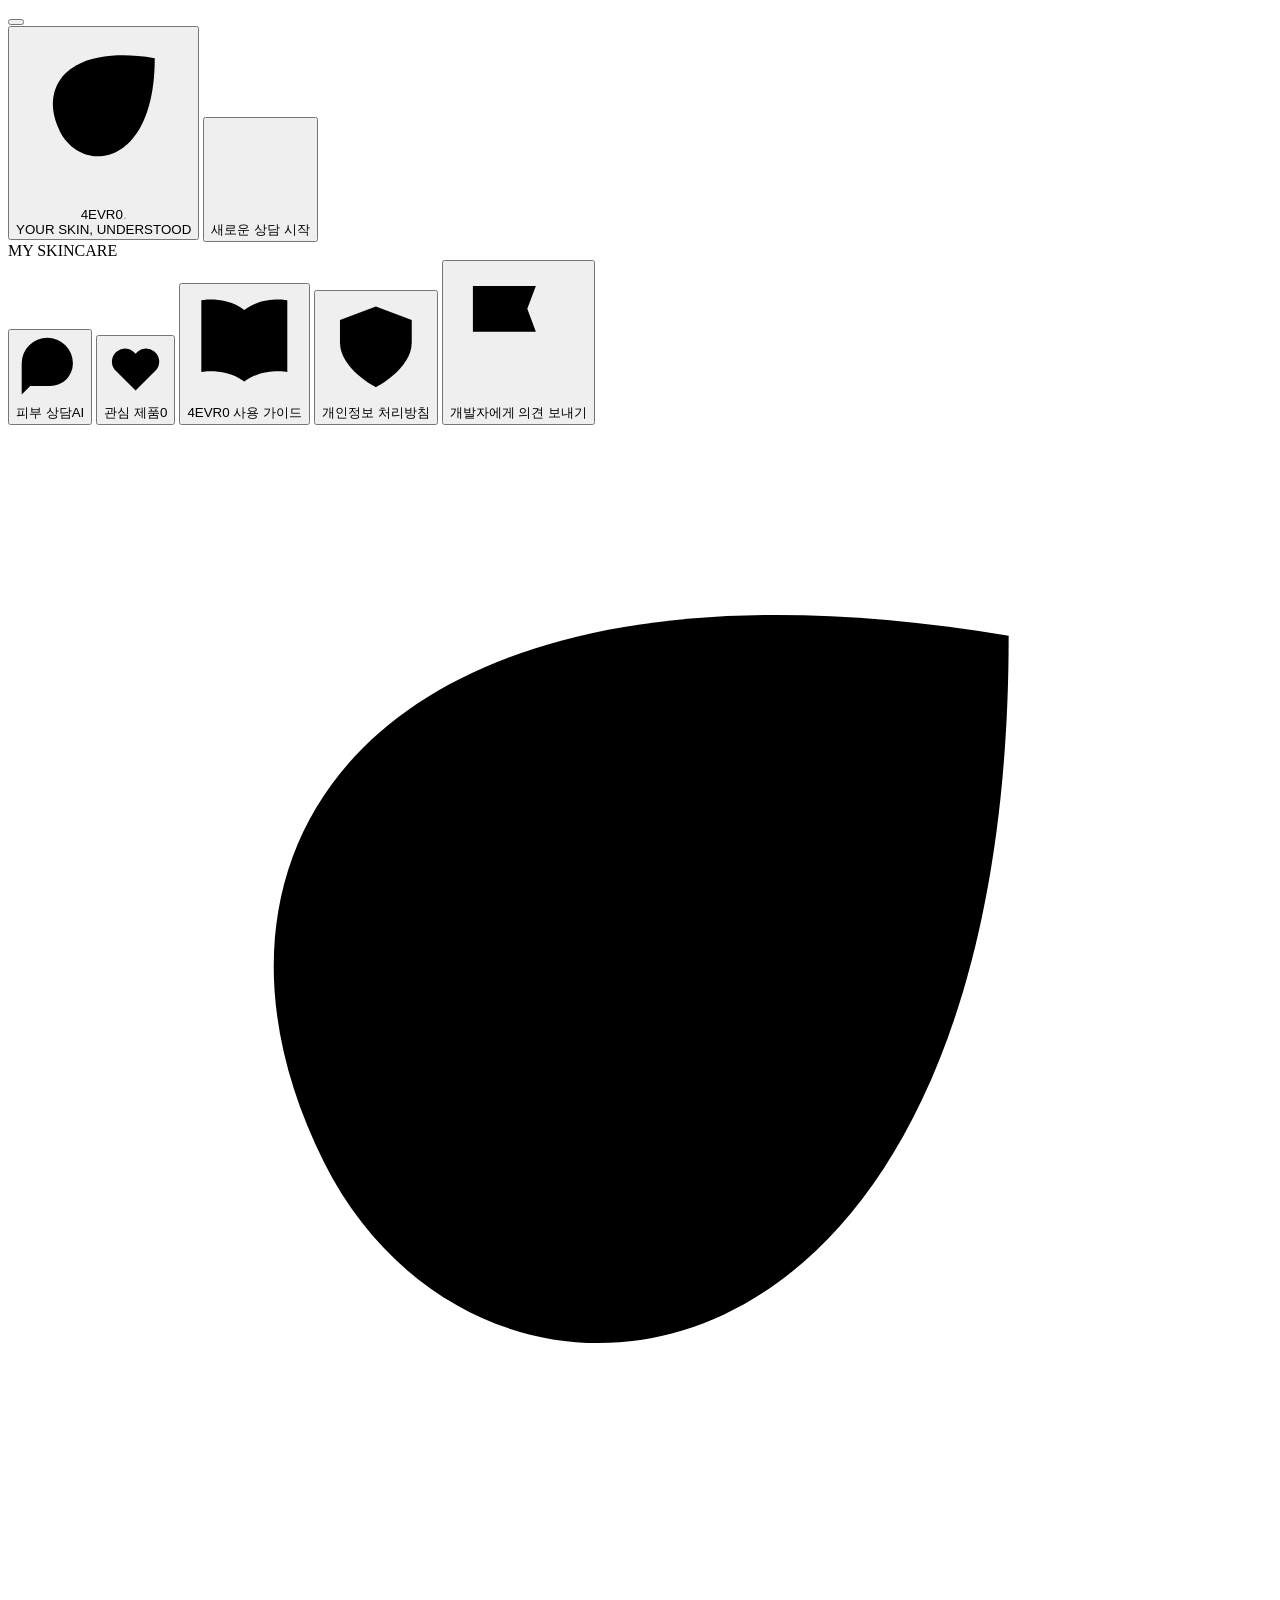
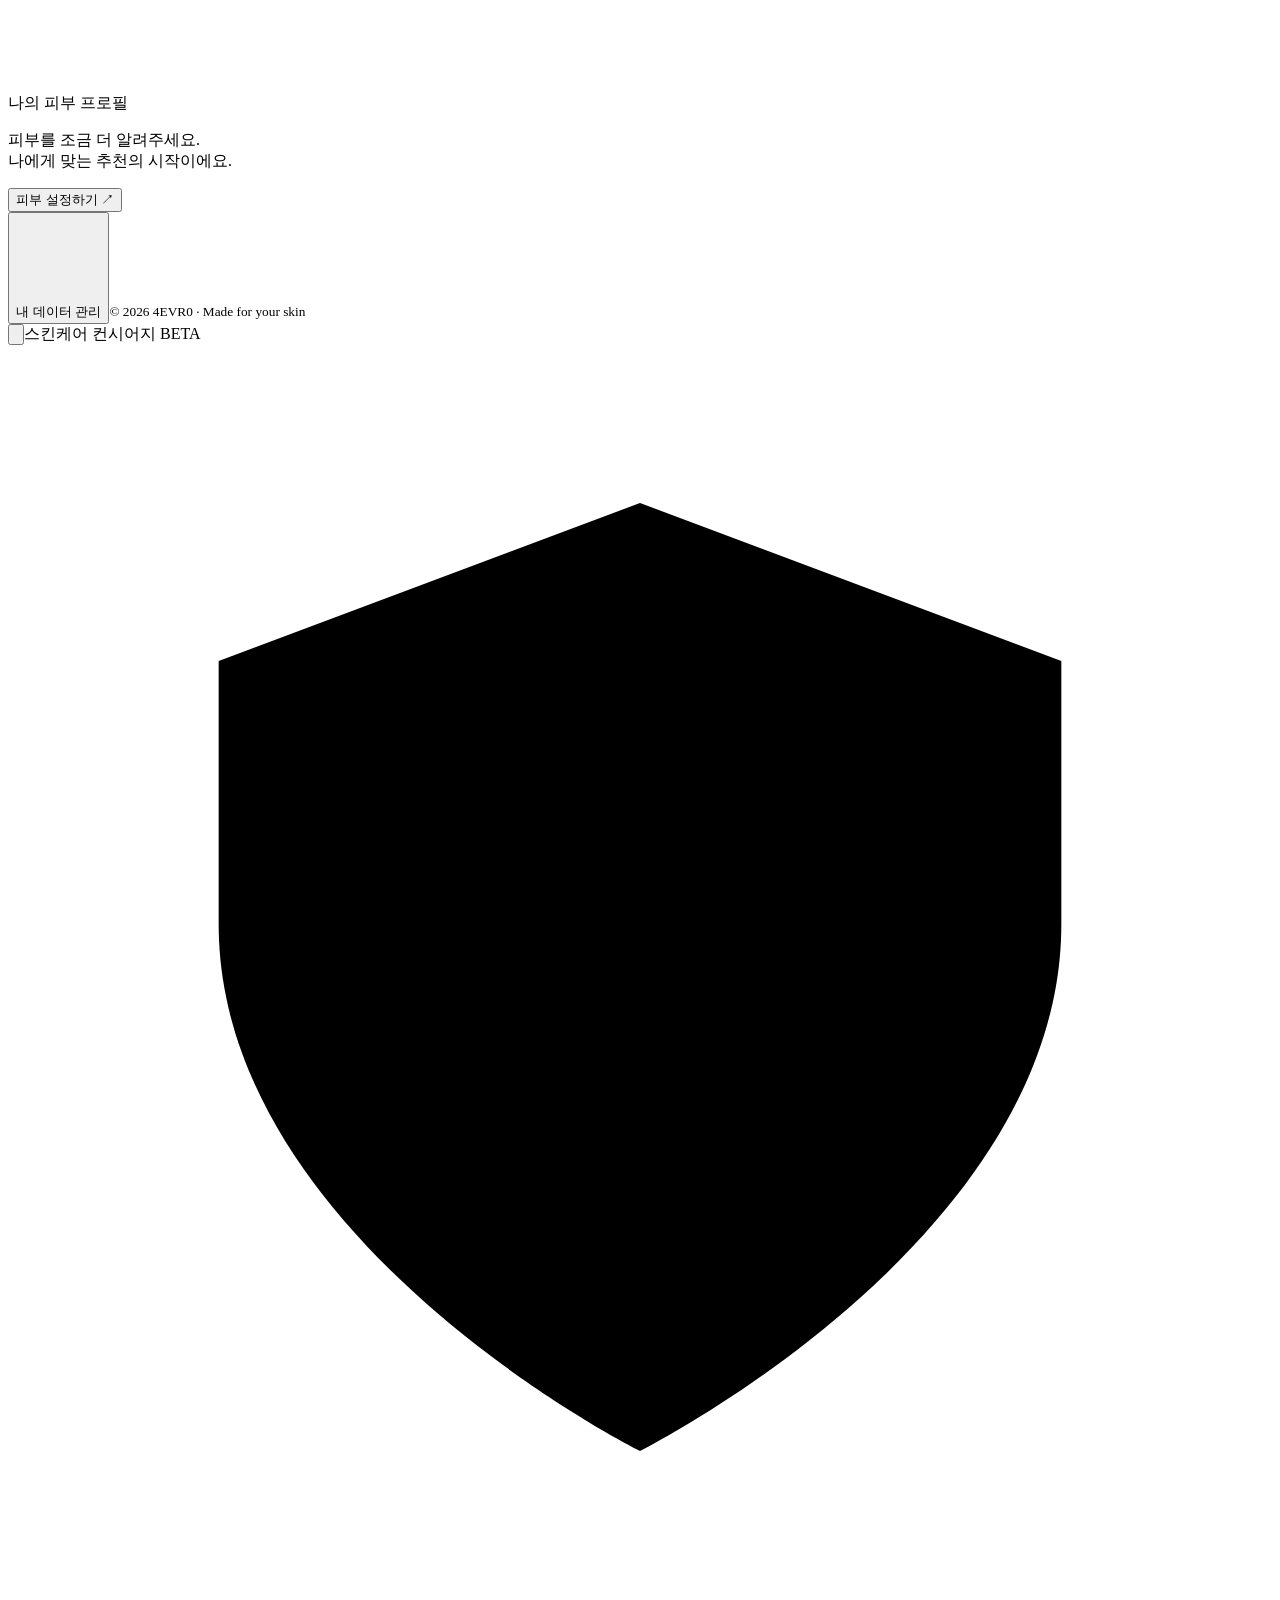
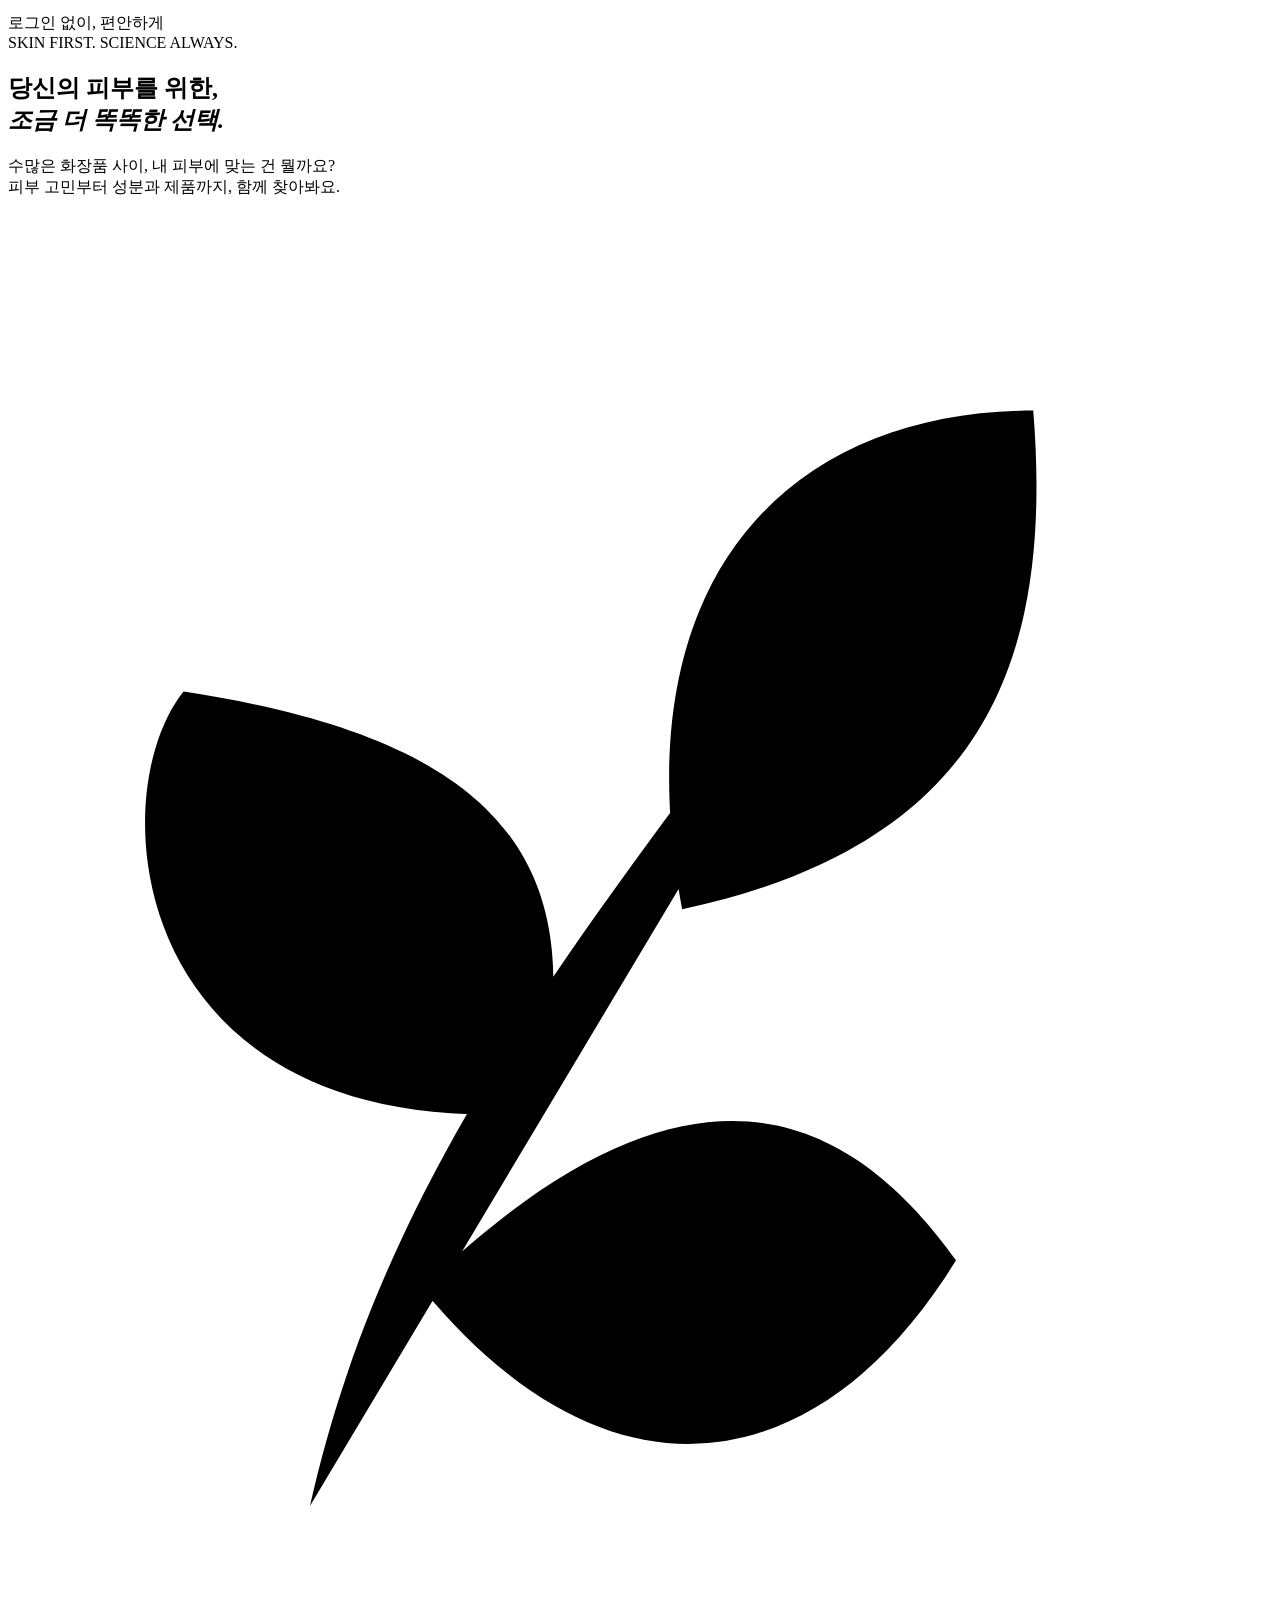
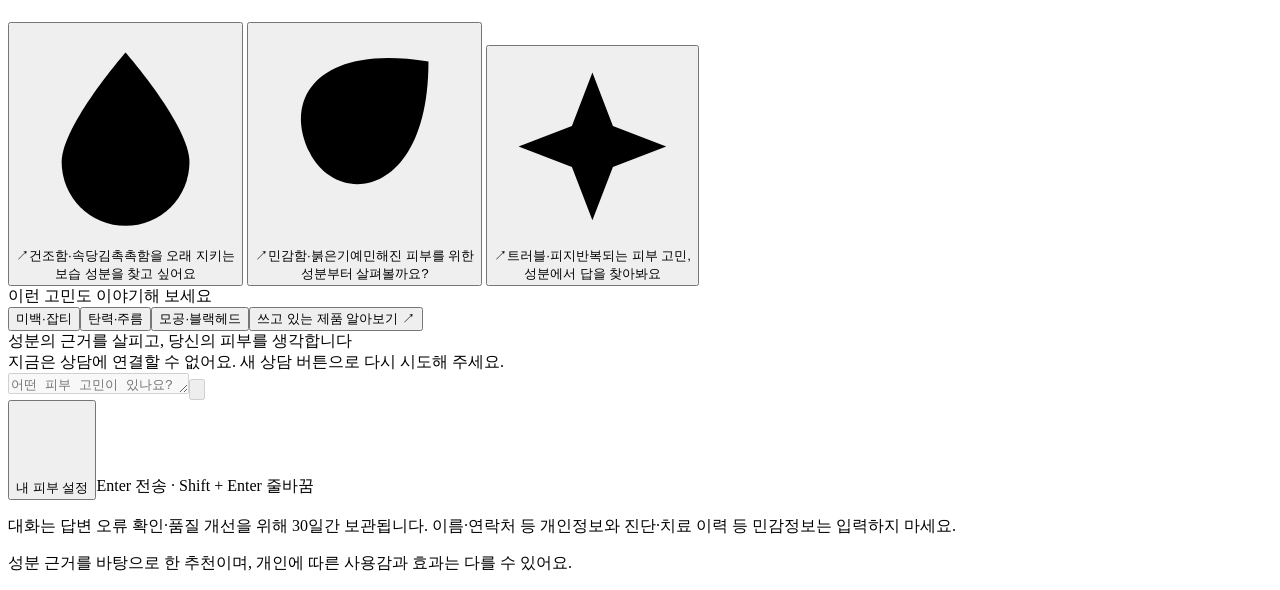
==== commit c1d057eb: "feat: 사이드바 '개발자에게 의견 보내기'(오류 신고·개선 제안) - 사이드바 메뉴 + 대화창: 종류(오류 신고·개선 제안·기타), 내용(1000자), 마지막 답변 번호 첨부 " ====
--- a/app/static/index.html
+++ b/app/static/index.html
@@ -22,6 +22,7 @@
       <button class="nav-item" id="saved-products"><svg viewBox="0 0 24 24" aria-hidden="true" class=""><path d="m12 20-8-8a5 5 0 0 1 8-6 5 5 0 0 1 8 6Z"/></svg>관심 제품<span class="nav-count" id="saved-count">0</span></button>
       <button class="nav-item" id="open-guide"><svg viewBox="0 0 24 24" aria-hidden="true" class=""><path d="M12 5v15M12 5C8 2 3 3 3 3v15s5-1 9 2c4-3 9-2 9-2V3s-5-1-9 2Z"/></svg>4EVR0 사용 가이드</button>
       <button class="nav-item" id="open-privacy"><svg viewBox="0 0 24 24" aria-hidden="true"><path d="m12 3 8 3v5c0 6-8 10-8 10S4 17 4 11V6Z"/><path d="m8 11 3 3 5-5"/></svg>개인정보 처리방침</button>
+      <button class="nav-item" id="open-report"><svg viewBox="0 0 24 24" aria-hidden="true"><path d="M4 21V4m0 0h11l-1.5 4L15 12H4"/></svg>개발자에게 의견 보내기</button>
     </nav>
     <div class="skin-card"><div class="skin-card-head"><svg viewBox="0 0 24 24" aria-hidden="true" class=""><path d="M19 4C7 2 3 8 6 14s13 5 13-10Z"/><path d="M4 21 16 8M9 15l-1-5m5 1 4 1"/></svg>나의 피부 프로필</div><p id="skin-summary">피부를 조금 더 알려주세요.<br>나에게 맞는 추천의 시작이에요.</p><button class="skin-edit" data-open-profile>피부 설정하기 <span>↗</span></button></div>
     <div class="sidebar-footer"><button id="my-data"><svg viewBox="0 0 24 24" aria-hidden="true" class=""><path d="M5 6h14M5 12h14M5 18h14M9 3v6m6 0v6M9 15v6"/></svg>내 데이터 관리</button><small>© 2026 4EVR0 · Made for your skin</small></div>
@@ -60,8 +61,10 @@
 <dialog class="dialog" id="saved-dialog" aria-labelledby="saved-title"><div class="dialog-header"><h2 id="saved-title">마음에 담아둔 제품</h2><button class="dialog-close" data-close-dialog aria-label="닫기">×</button></div><p>이 브라우저에 제품만 보관해요. 로그인은 필요 없어요.</p><div class="saved-list" id="saved-list"></div></dialog>
 <dialog class="dialog privacy-dialog" id="privacy-dialog" aria-labelledby="privacy-title"><div class="dialog-header"><h2 id="privacy-title">개인정보 처리방침</h2><button class="dialog-close" data-close-dialog aria-label="닫기">×</button></div><div id="privacy-policy-content"></div><button class="primary-action" data-close-dialog>닫기</button></dialog>
 <dialog class="dialog" id="guide-dialog" aria-labelledby="guide-title"><div class="dialog-header"><h2 id="guide-title">나에게 맞는 선택의 시작</h2><button class="dialog-close" data-close-dialog aria-label="닫기">×</button></div><p>4EVR0와 이렇게 이야기해 보세요.</p><div class="guide-step"><span class="guide-number">01</span><div><h3>피부 고민을 편하게 알려주세요</h3><p>“속당김이 있고 볼이 자주 붉어져요.”<br>피부 타입과 원하는 제형을 함께 적으면 좋아요.</p></div></div><div class="guide-step"><span class="guide-number">02</span><div><h3>추천의 이유를 확인해 보세요</h3><p>제품의 성분 상세를 펼쳐 관련 성분과 주의사항을 확인해요. 성분 근거가 제품의 효과를 보장하지는 않아요.</p></div></div><div class="guide-step"><span class="guide-number">03</span><div><h3>비교하고, 이어서 물어보세요</h3><p>제품 2~3개를 선택해 성분을 비교하거나 “사용 순서를 알려줘”, “토너만 보여줘”라고 물어보세요.</p></div></div><button class="primary-action" data-close-dialog>상담 시작하기</button></dialog>
+<dialog class="dialog report-dialog" id="report-dialog" aria-labelledby="report-title"><form id="report-form"><div class="dialog-header"><h2 id="report-title">개발자에게 의견 보내기</h2><button type="button" class="dialog-close" data-close-dialog aria-label="닫기">×</button></div><p>답변이 이상했거나 불편했던 점, 있었으면 하는 기능을 알려 주세요. 보내신 내용은 오류 확인과 서비스 개선에만 쓰고 30일 뒤 삭제돼요.</p><div class="field-title">종류</div><div class="choice-group" id="report-kinds"><label><input type="radio" name="kind" value="bug" checked><span>오류 신고</span></label><label><input type="radio" name="kind" value="improvement"><span>개선 제안</span></label><label><input type="radio" name="kind" value="other"><span>기타</span></label></div><label class="field-title" for="report-message">내용</label><textarea id="report-message" name="message" maxlength="1000" rows="5" required placeholder="예: 두 제품을 비교해 달라고 했는데 제품을 찾지 못했어요."></textarea><div class="report-count"><span id="report-length">0</span>/1000</div><label class="report-attach" id="report-attach-wrap" hidden><input type="checkbox" id="report-attach" checked> 마지막 답변 번호도 함께 보내기<small>대화 내용은 보내지 않고, 개발자가 어떤 답변인지 찾을 수 있는 번호만 보내요.</small></label><p class="muted-note">이름·연락처 등 개인정보와 진단·치료 이력 등 민감정보는 적지 마세요.</p><p class="report-error" id="report-error" role="alert" hidden></p><button class="primary-action" id="report-send" type="submit">보내기</button></form></dialog>
 <div class="toast" id="toast" role="status" hidden></div>
 <script>
+  let lastTurnId = null;  // '개발자에게 의견 보내기'에 붙일 마지막 답변 번호
   const chat    = document.getElementById('chat');
   const msgEl   = document.getElementById('msg');
   const sendBtn = document.getElementById('send');
@@ -412,7 +415,7 @@
         ${productCardsHtml || ingredientCardsHtml}
       </div>`;
     row._products = products || [];
-    if (turnId) row.querySelector('.bubble.ai').appendChild(feedbackBar(turnId));
+    if (turnId) { row.querySelector('.bubble.ai').appendChild(feedbackBar(turnId)); lastTurnId = turnId; }
     if (replaceEl) replaceEl.replaceWith(row); else chat.appendChild(row);
     syncRecommendationUI(products || [], row);
     scrollBottom();
@@ -685,7 +688,7 @@
         if (!res.ok) throw new Error('delete failed');
         const data = await res.json();
         closeDataPanel(panel);
-        notify(`저장된 대화 ${data.deleted.turn_records}건과 의견 ${data.deleted.feedback}건을 삭제했어요.`);
+        notify(`저장된 대화 ${data.deleted.turn_records}건과 의견 ${data.deleted.feedback + (data.deleted.reports || 0)}건을 삭제했어요.`);
       } catch (e) { appendError('삭제하지 못했어요. 잠시 후 다시 시도해 주세요.'); }
     });
   }
@@ -750,6 +753,46 @@
   });
 
 
+  const reportForm = document.getElementById('report-form');
+  const reportMsg = document.getElementById('report-message');
+  const reportError = document.getElementById('report-error');
+  reportMsg.addEventListener('input', () => { document.getElementById('report-length').textContent = reportMsg.value.length; });
+  document.getElementById('open-report').addEventListener('click', () => {
+    reportError.hidden = true;
+    document.getElementById('report-attach-wrap').hidden = !lastTurnId;
+    openDialog('report-dialog');
+    reportMsg.focus();
+  });
+  reportForm.addEventListener('submit', async event => {
+    event.preventDefault();
+    const message = reportMsg.value.trim();
+    if (!message) { reportError.textContent = '내용을 적어 주세요.'; reportError.hidden = false; return; }
+    const sendButton = document.getElementById('report-send');
+    sendButton.disabled = true;
+    reportError.hidden = true;
+    try {
+      const attach = lastTurnId && document.getElementById('report-attach').checked;
+      const res = await fetch('/api/v1/developer-reports', {
+        method: 'POST', headers: { 'Content-Type': 'application/json' },
+        body: JSON.stringify({ kind: new FormData(reportForm).get('kind'), message, turn_id: attach ? lastTurnId : null }),
+      });
+      if (!res.ok) {
+        let detail = '보내지 못했어요. 잠시 후 다시 시도해 주세요.';
+        try { const data = await res.json(); if (typeof data.detail === 'string') detail = data.detail; } catch (e) {}
+        throw new Error(detail);
+      }
+      reportForm.reset();
+      document.getElementById('report-length').textContent = '0';
+      document.getElementById('report-dialog').close();
+      notify('의견을 보냈어요. 알려 주셔서 고마워요!');
+    } catch (e) {
+      reportError.textContent = e.message;
+      reportError.hidden = false;
+    } finally {
+      sendButton.disabled = false;
+    }
+  });
+
   chat.addEventListener('click', e => {
     if (e.target.closest('[data-start-product]')) {
       msgEl.placeholder = '예: 궁금한 브랜드와 제품명을 적고, 성분을 설명해 달라고 해보세요.';
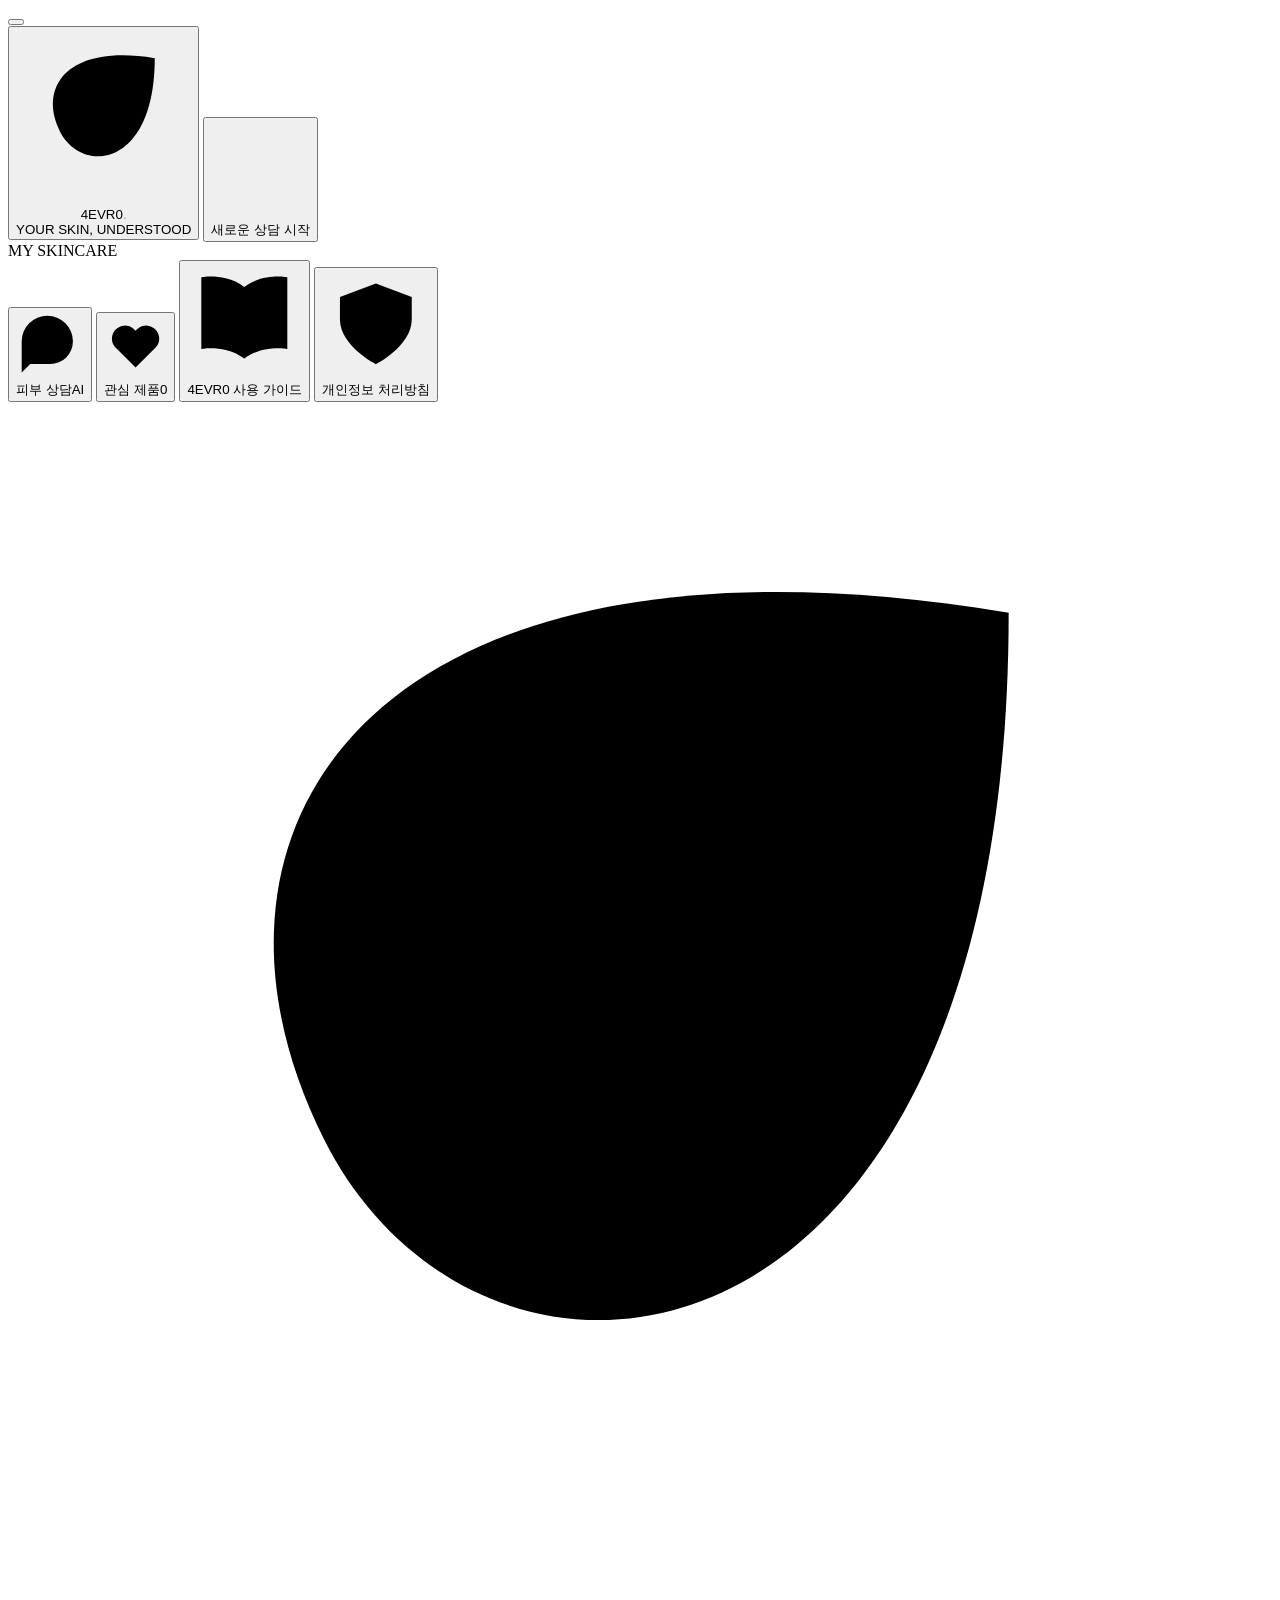
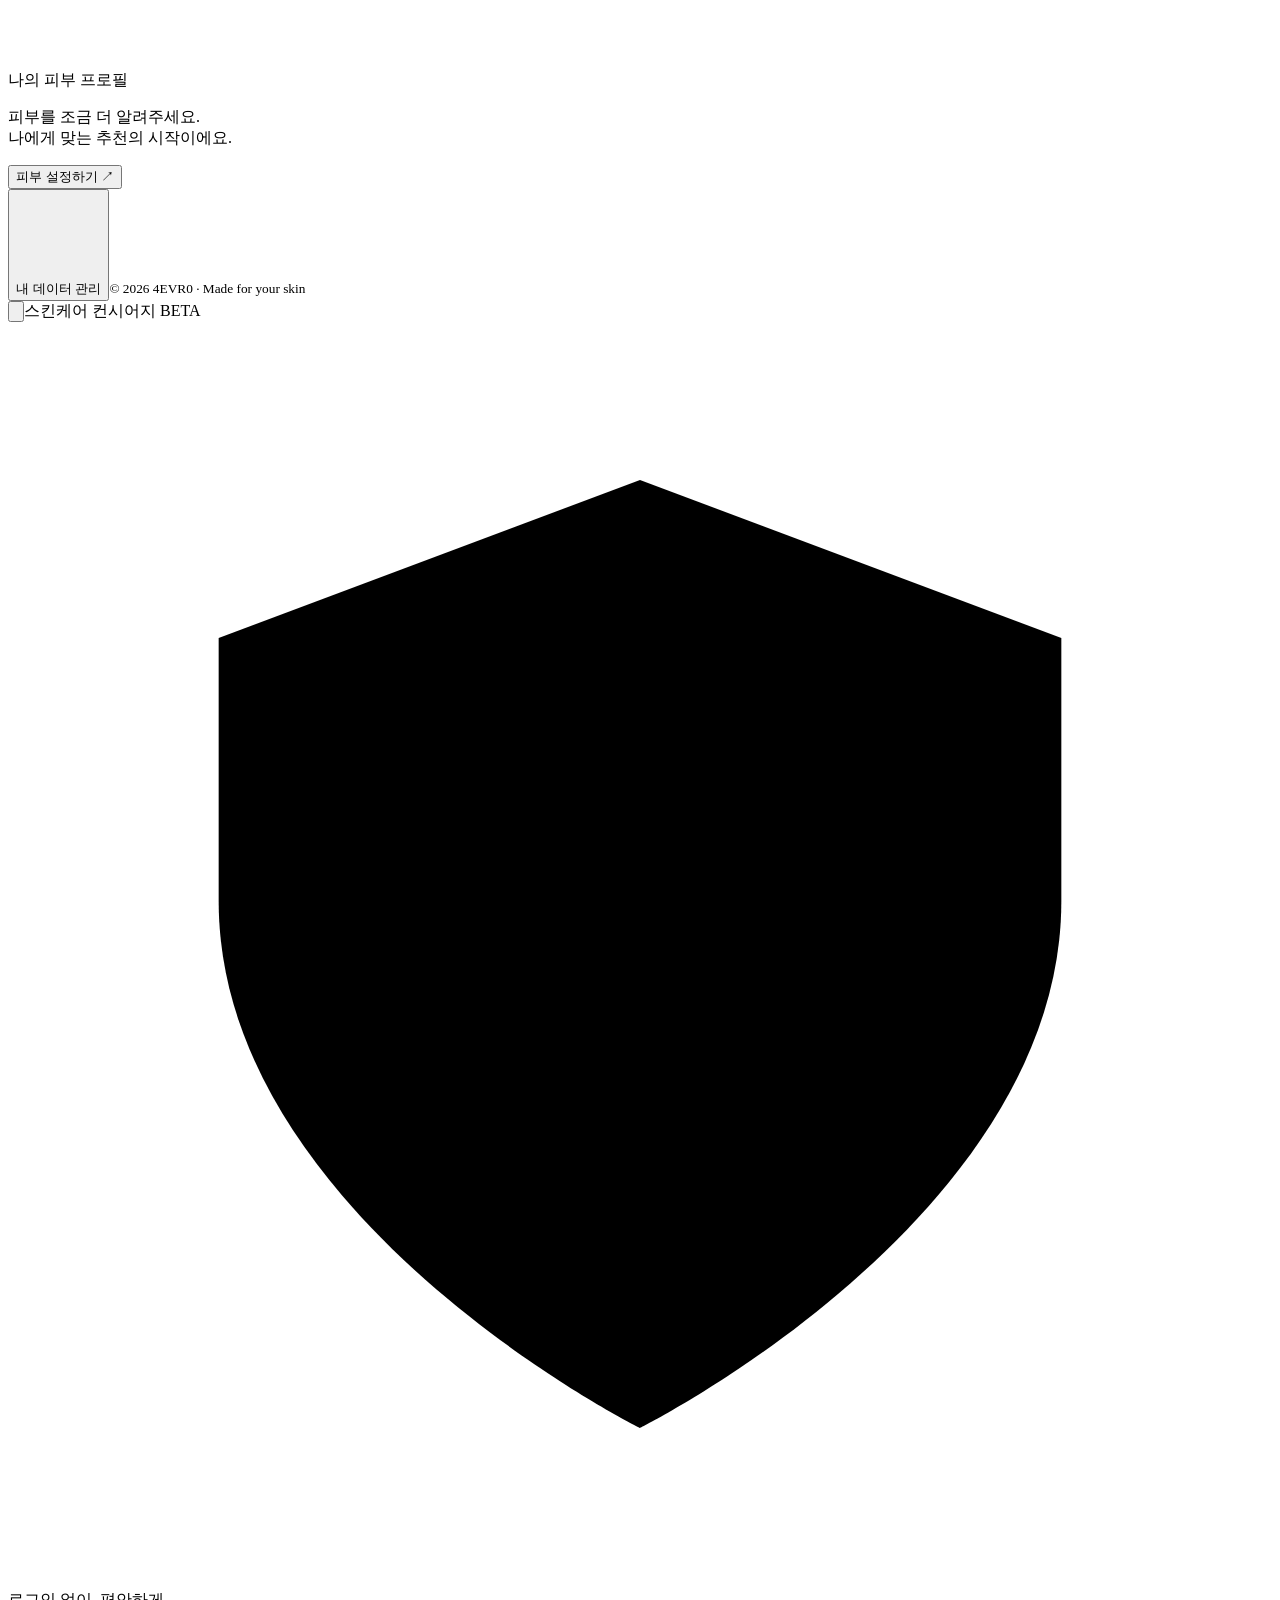
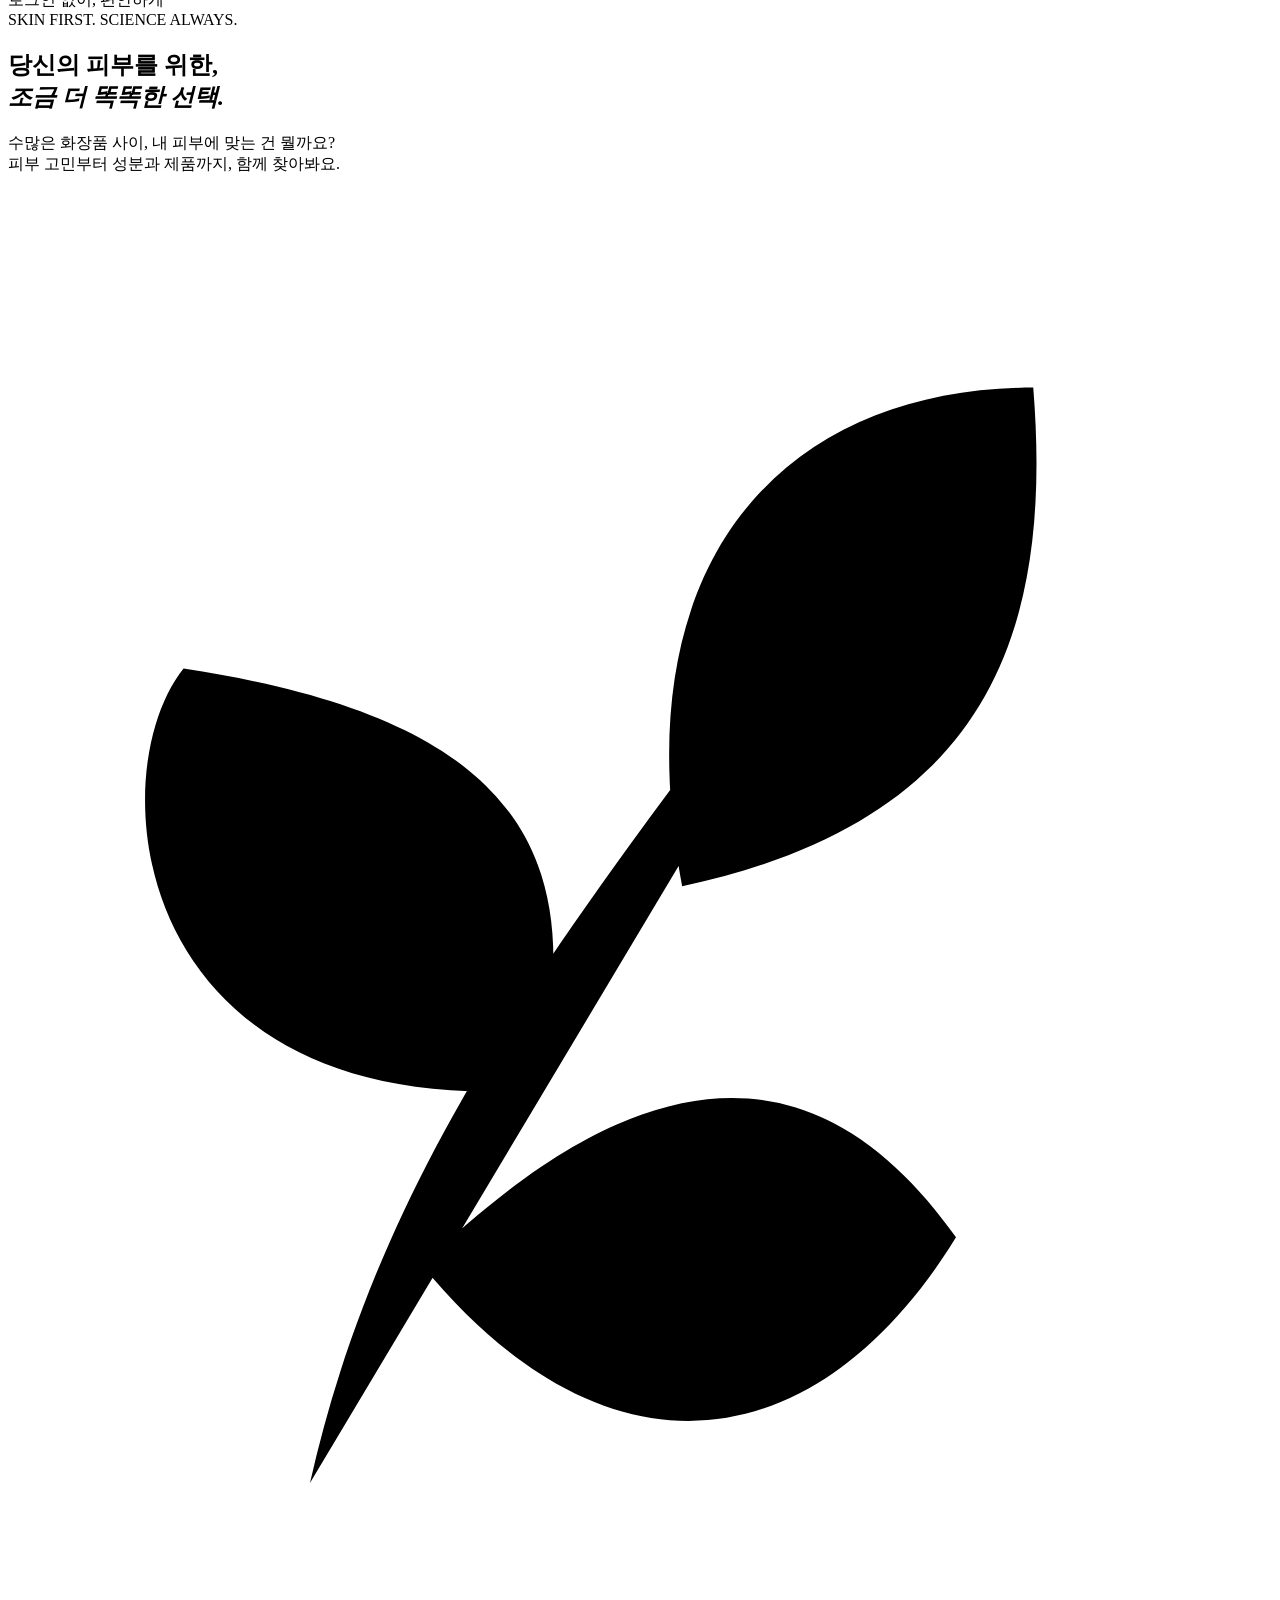
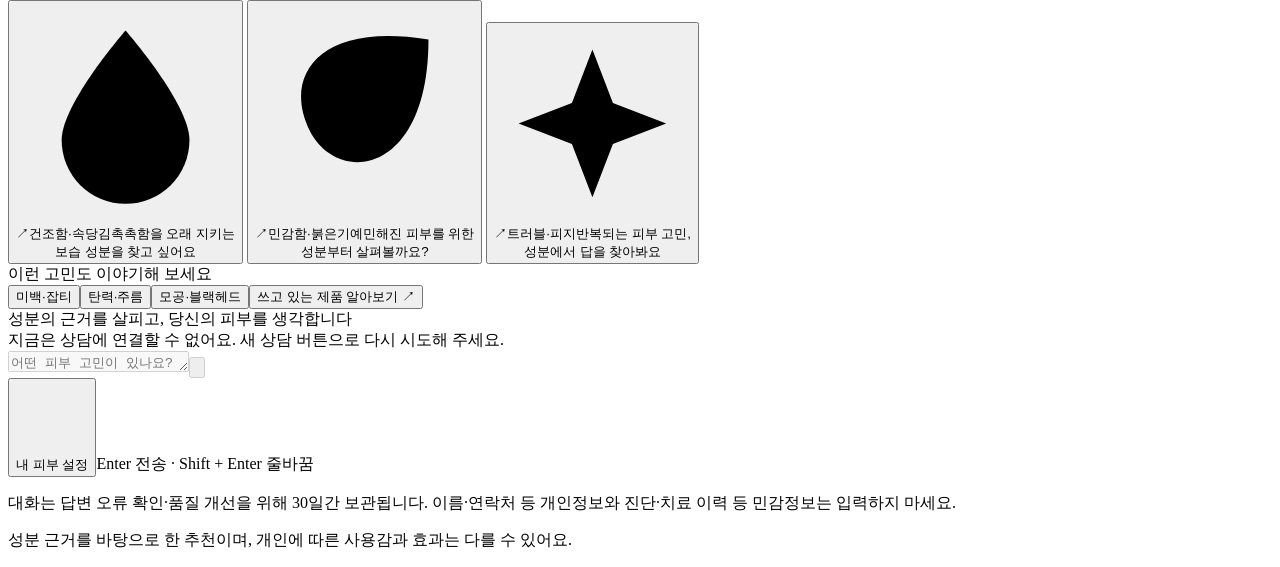
==== commit a9cb7c24: "fix: 성분 카드·API 응답에서 배합한도 고시 원문 제거 - 올리브 UI 성분 카드가 API의 kr_limit_note를 그대로 표시해 살리실산 등에 고시 원문이 보임(#146" ====
--- a/app/static/index.html
+++ b/app/static/index.html
@@ -22,7 +22,6 @@
       <button class="nav-item" id="saved-products"><svg viewBox="0 0 24 24" aria-hidden="true" class=""><path d="m12 20-8-8a5 5 0 0 1 8-6 5 5 0 0 1 8 6Z"/></svg>관심 제품<span class="nav-count" id="saved-count">0</span></button>
       <button class="nav-item" id="open-guide"><svg viewBox="0 0 24 24" aria-hidden="true" class=""><path d="M12 5v15M12 5C8 2 3 3 3 3v15s5-1 9 2c4-3 9-2 9-2V3s-5-1-9 2Z"/></svg>4EVR0 사용 가이드</button>
       <button class="nav-item" id="open-privacy"><svg viewBox="0 0 24 24" aria-hidden="true"><path d="m12 3 8 3v5c0 6-8 10-8 10S4 17 4 11V6Z"/><path d="m8 11 3 3 5-5"/></svg>개인정보 처리방침</button>
-      <button class="nav-item" id="open-report"><svg viewBox="0 0 24 24" aria-hidden="true"><path d="M4 21V4m0 0h11l-1.5 4L15 12H4"/></svg>개발자에게 의견 보내기</button>
     </nav>
     <div class="skin-card"><div class="skin-card-head"><svg viewBox="0 0 24 24" aria-hidden="true" class=""><path d="M19 4C7 2 3 8 6 14s13 5 13-10Z"/><path d="M4 21 16 8M9 15l-1-5m5 1 4 1"/></svg>나의 피부 프로필</div><p id="skin-summary">피부를 조금 더 알려주세요.<br>나에게 맞는 추천의 시작이에요.</p><button class="skin-edit" data-open-profile>피부 설정하기 <span>↗</span></button></div>
     <div class="sidebar-footer"><button id="my-data"><svg viewBox="0 0 24 24" aria-hidden="true" class=""><path d="M5 6h14M5 12h14M5 18h14M9 3v6m6 0v6M9 15v6"/></svg>내 데이터 관리</button><small>© 2026 4EVR0 · Made for your skin</small></div>
@@ -61,10 +60,8 @@
 <dialog class="dialog" id="saved-dialog" aria-labelledby="saved-title"><div class="dialog-header"><h2 id="saved-title">마음에 담아둔 제품</h2><button class="dialog-close" data-close-dialog aria-label="닫기">×</button></div><p>이 브라우저에 제품만 보관해요. 로그인은 필요 없어요.</p><div class="saved-list" id="saved-list"></div></dialog>
 <dialog class="dialog privacy-dialog" id="privacy-dialog" aria-labelledby="privacy-title"><div class="dialog-header"><h2 id="privacy-title">개인정보 처리방침</h2><button class="dialog-close" data-close-dialog aria-label="닫기">×</button></div><div id="privacy-policy-content"></div><button class="primary-action" data-close-dialog>닫기</button></dialog>
 <dialog class="dialog" id="guide-dialog" aria-labelledby="guide-title"><div class="dialog-header"><h2 id="guide-title">나에게 맞는 선택의 시작</h2><button class="dialog-close" data-close-dialog aria-label="닫기">×</button></div><p>4EVR0와 이렇게 이야기해 보세요.</p><div class="guide-step"><span class="guide-number">01</span><div><h3>피부 고민을 편하게 알려주세요</h3><p>“속당김이 있고 볼이 자주 붉어져요.”<br>피부 타입과 원하는 제형을 함께 적으면 좋아요.</p></div></div><div class="guide-step"><span class="guide-number">02</span><div><h3>추천의 이유를 확인해 보세요</h3><p>제품의 성분 상세를 펼쳐 관련 성분과 주의사항을 확인해요. 성분 근거가 제품의 효과를 보장하지는 않아요.</p></div></div><div class="guide-step"><span class="guide-number">03</span><div><h3>비교하고, 이어서 물어보세요</h3><p>제품 2~3개를 선택해 성분을 비교하거나 “사용 순서를 알려줘”, “토너만 보여줘”라고 물어보세요.</p></div></div><button class="primary-action" data-close-dialog>상담 시작하기</button></dialog>
-<dialog class="dialog report-dialog" id="report-dialog" aria-labelledby="report-title"><form id="report-form"><div class="dialog-header"><h2 id="report-title">개발자에게 의견 보내기</h2><button type="button" class="dialog-close" data-close-dialog aria-label="닫기">×</button></div><p>답변이 이상했거나 불편했던 점, 있었으면 하는 기능을 알려 주세요. 보내신 내용은 오류 확인과 서비스 개선에만 쓰고 30일 뒤 삭제돼요.</p><div class="field-title">종류</div><div class="choice-group" id="report-kinds"><label><input type="radio" name="kind" value="bug" checked><span>오류 신고</span></label><label><input type="radio" name="kind" value="improvement"><span>개선 제안</span></label><label><input type="radio" name="kind" value="other"><span>기타</span></label></div><label class="field-title" for="report-message">내용</label><textarea id="report-message" name="message" maxlength="1000" rows="5" required placeholder="예: 두 제품을 비교해 달라고 했는데 제품을 찾지 못했어요."></textarea><div class="report-count"><span id="report-length">0</span>/1000</div><label class="report-attach" id="report-attach-wrap" hidden><input type="checkbox" id="report-attach" checked> 마지막 답변 번호도 함께 보내기<small>대화 내용은 보내지 않고, 개발자가 어떤 답변인지 찾을 수 있는 번호만 보내요.</small></label><p class="muted-note">이름·연락처 등 개인정보와 진단·치료 이력 등 민감정보는 적지 마세요.</p><p class="report-error" id="report-error" role="alert" hidden></p><button class="primary-action" id="report-send" type="submit">보내기</button></form></dialog>
 <div class="toast" id="toast" role="status" hidden></div>
 <script>
-  let lastTurnId = null;  // '개발자에게 의견 보내기'에 붙일 마지막 답변 번호
   const chat    = document.getElementById('chat');
   const msgEl   = document.getElementById('msg');
   const sendBtn = document.getElementById('send');
@@ -415,7 +412,7 @@
         ${productCardsHtml || ingredientCardsHtml}
       </div>`;
     row._products = products || [];
-    if (turnId) { row.querySelector('.bubble.ai').appendChild(feedbackBar(turnId)); lastTurnId = turnId; }
+    if (turnId) row.querySelector('.bubble.ai').appendChild(feedbackBar(turnId));
     if (replaceEl) replaceEl.replaceWith(row); else chat.appendChild(row);
     syncRecommendationUI(products || [], row);
     scrollBottom();
@@ -688,7 +685,7 @@
         if (!res.ok) throw new Error('delete failed');
         const data = await res.json();
         closeDataPanel(panel);
-        notify(`저장된 대화 ${data.deleted.turn_records}건과 의견 ${data.deleted.feedback + (data.deleted.reports || 0)}건을 삭제했어요.`);
+        notify(`저장된 대화 ${data.deleted.turn_records}건과 의견 ${data.deleted.feedback}건을 삭제했어요.`);
       } catch (e) { appendError('삭제하지 못했어요. 잠시 후 다시 시도해 주세요.'); }
     });
   }
@@ -753,46 +750,6 @@
   });
 
 
-  const reportForm = document.getElementById('report-form');
-  const reportMsg = document.getElementById('report-message');
-  const reportError = document.getElementById('report-error');
-  reportMsg.addEventListener('input', () => { document.getElementById('report-length').textContent = reportMsg.value.length; });
-  document.getElementById('open-report').addEventListener('click', () => {
-    reportError.hidden = true;
-    document.getElementById('report-attach-wrap').hidden = !lastTurnId;
-    openDialog('report-dialog');
-    reportMsg.focus();
-  });
-  reportForm.addEventListener('submit', async event => {
-    event.preventDefault();
-    const message = reportMsg.value.trim();
-    if (!message) { reportError.textContent = '내용을 적어 주세요.'; reportError.hidden = false; return; }
-    const sendButton = document.getElementById('report-send');
-    sendButton.disabled = true;
-    reportError.hidden = true;
-    try {
-      const attach = lastTurnId && document.getElementById('report-attach').checked;
-      const res = await fetch('/api/v1/developer-reports', {
-        method: 'POST', headers: { 'Content-Type': 'application/json' },
-        body: JSON.stringify({ kind: new FormData(reportForm).get('kind'), message, turn_id: attach ? lastTurnId : null }),
-      });
-      if (!res.ok) {
-        let detail = '보내지 못했어요. 잠시 후 다시 시도해 주세요.';
-        try { const data = await res.json(); if (typeof data.detail === 'string') detail = data.detail; } catch (e) {}
-        throw new Error(detail);
-      }
-      reportForm.reset();
-      document.getElementById('report-length').textContent = '0';
-      document.getElementById('report-dialog').close();
-      notify('의견을 보냈어요. 알려 주셔서 고마워요!');
-    } catch (e) {
-      reportError.textContent = e.message;
-      reportError.hidden = false;
-    } finally {
-      sendButton.disabled = false;
-    }
-  });
-
   chat.addEventListener('click', e => {
     if (e.target.closest('[data-start-product]')) {
       msgEl.placeholder = '예: 궁금한 브랜드와 제품명을 적고, 성분을 설명해 달라고 해보세요.';
@@ -957,7 +914,8 @@
   function ingredientNotes(name, ingredients) {
     const ing = ingredientByInci(name, ingredients);
     if (!ing) return '';
-    return [ing.sensitive_note, ing.kr_reg_status === 'restricted' ? ing.kr_limit_note : null]
+    // 배합한도(kr_limit_note)는 식약처 고시 원문이라 화면에 보이지 않는다(서버도 보내지 않음).
+    return [ing.sensitive_note]
       .filter(Boolean).map(note => `<div class="ingredient-note">${escHtml(note)}</div>`).join('');
   }
   function notify(message) {
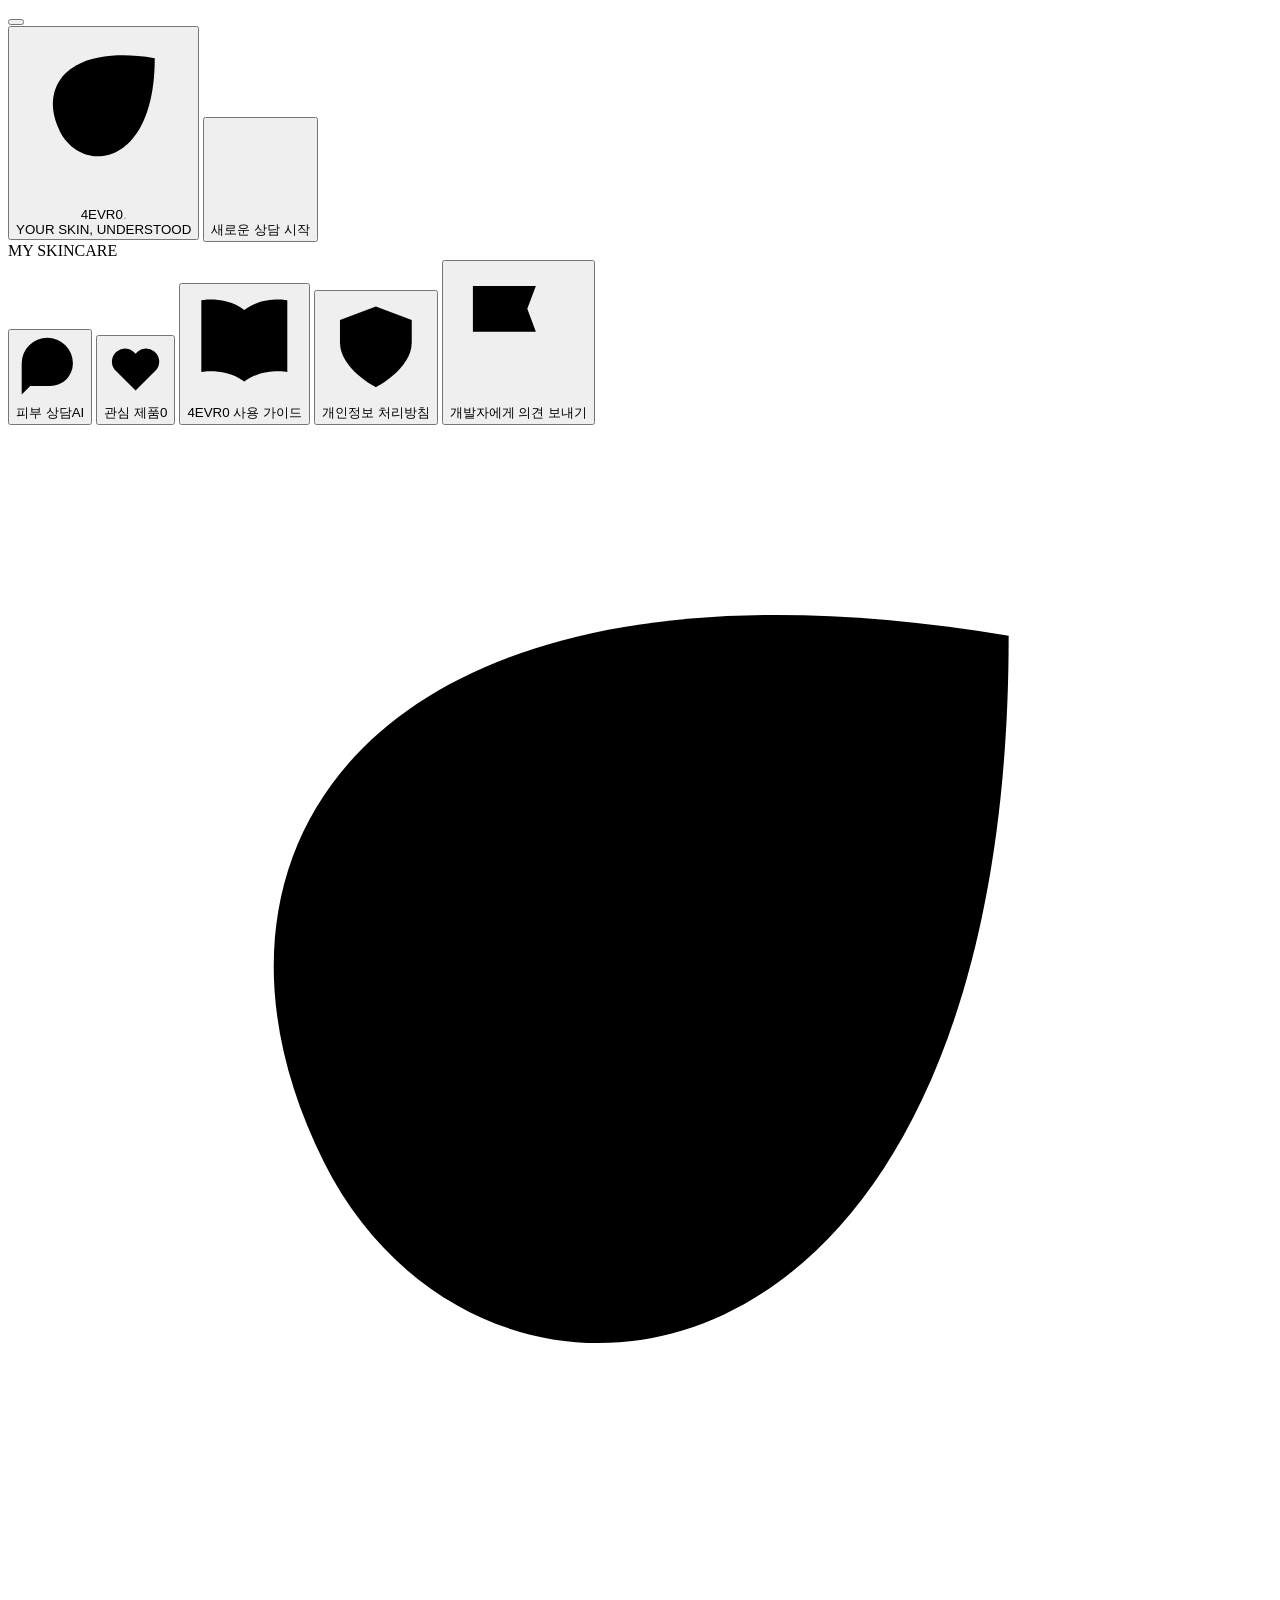
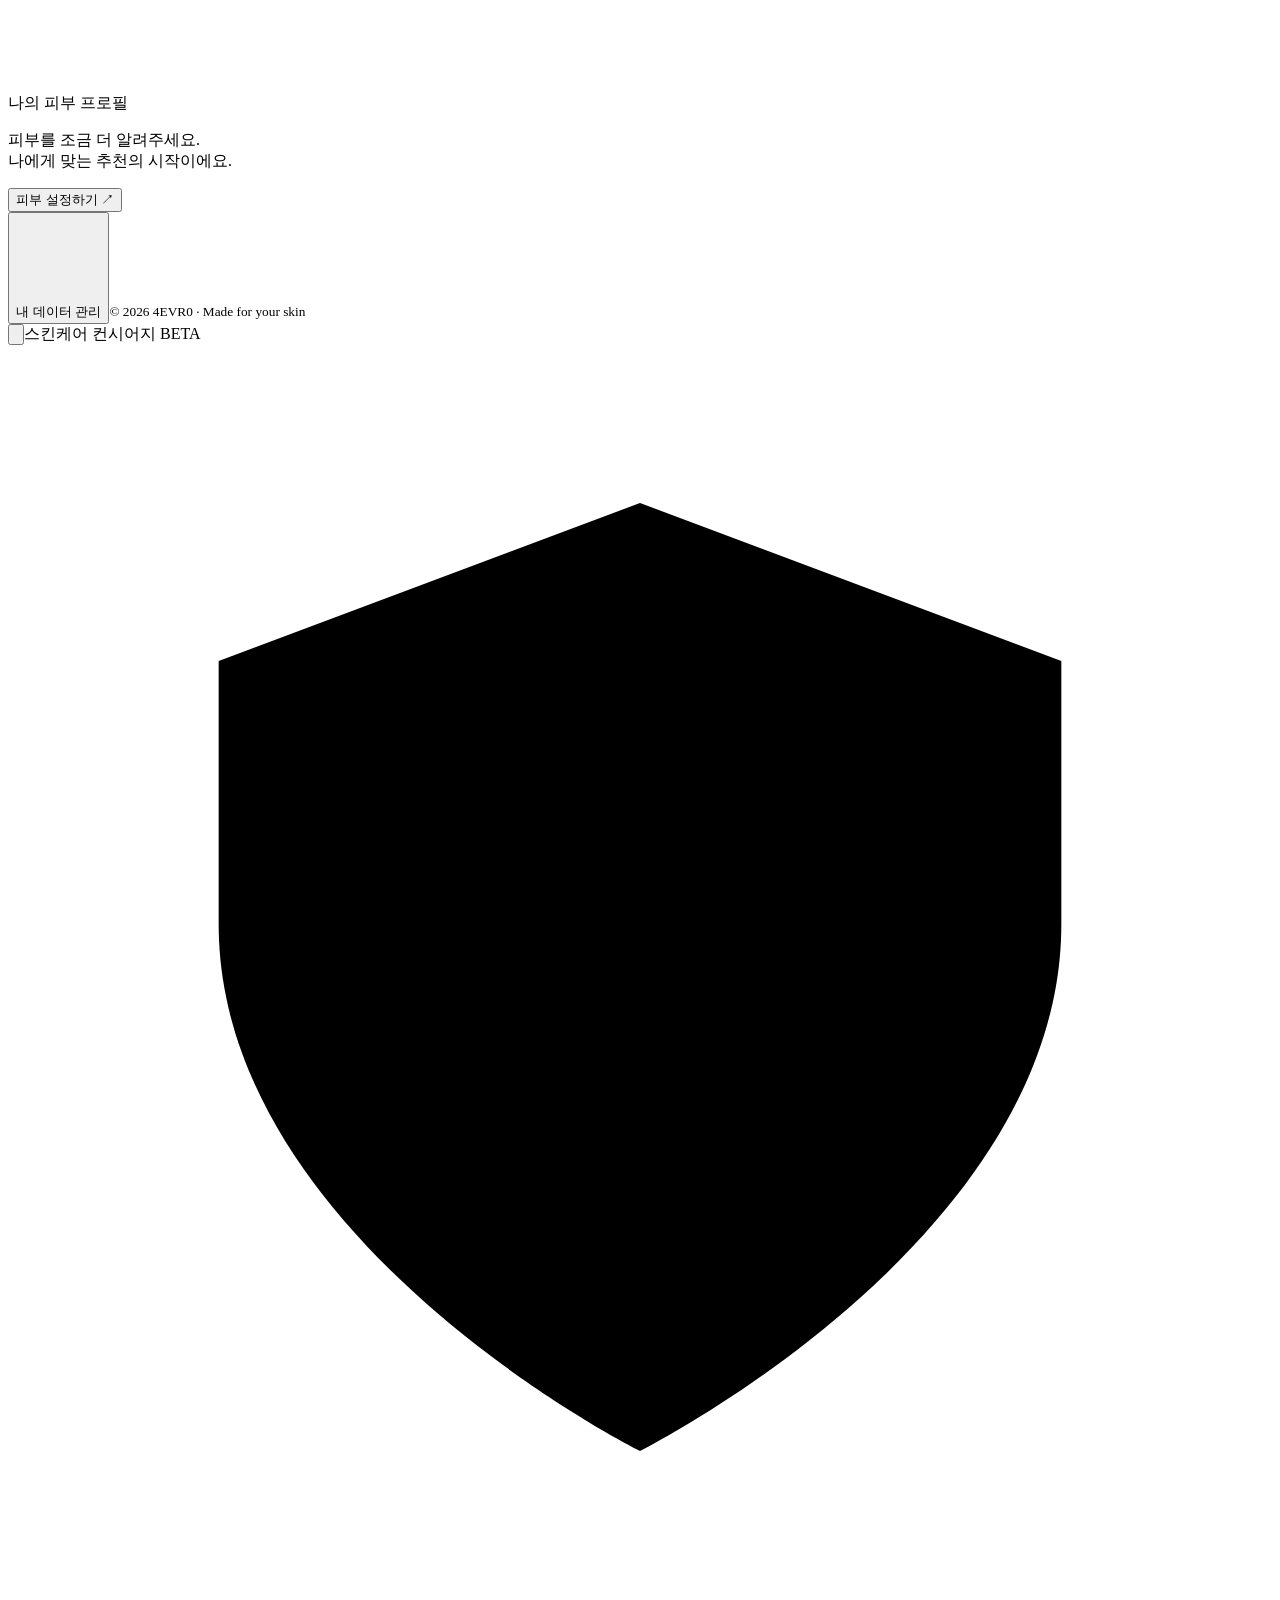
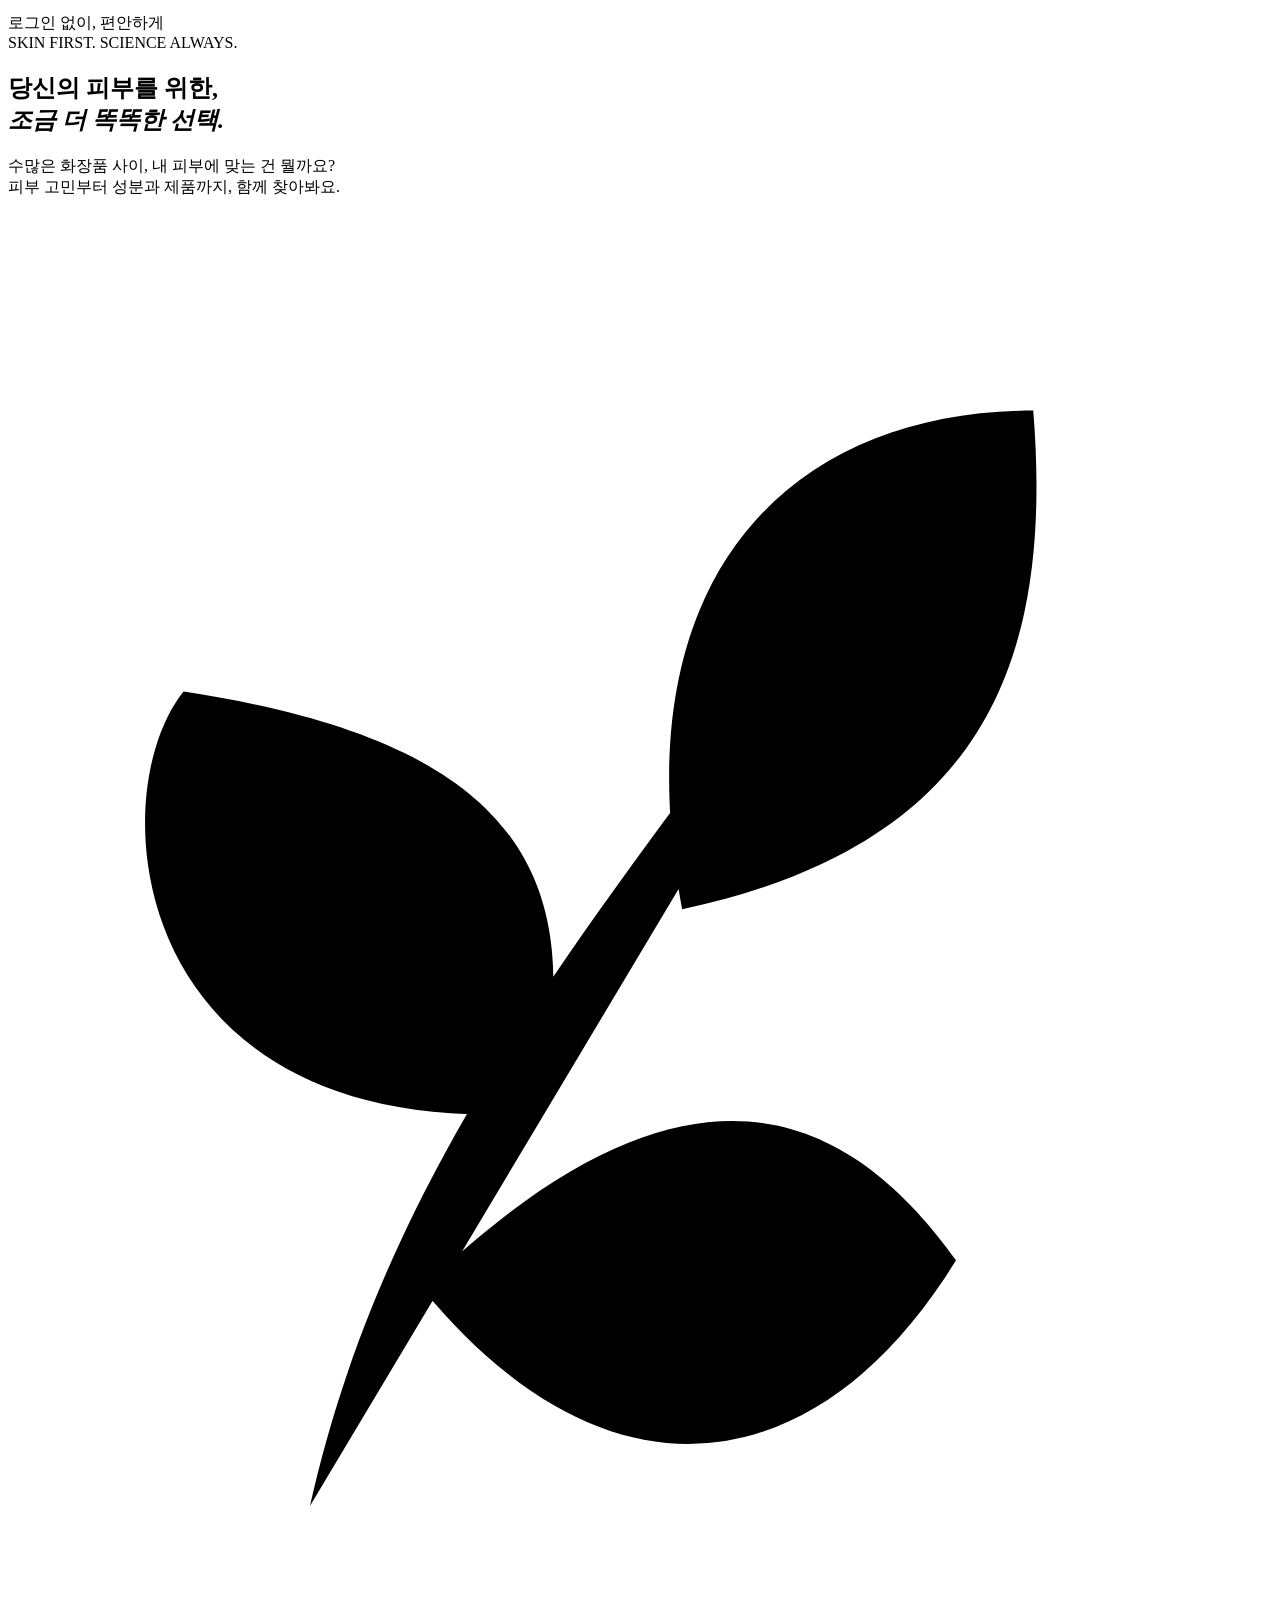
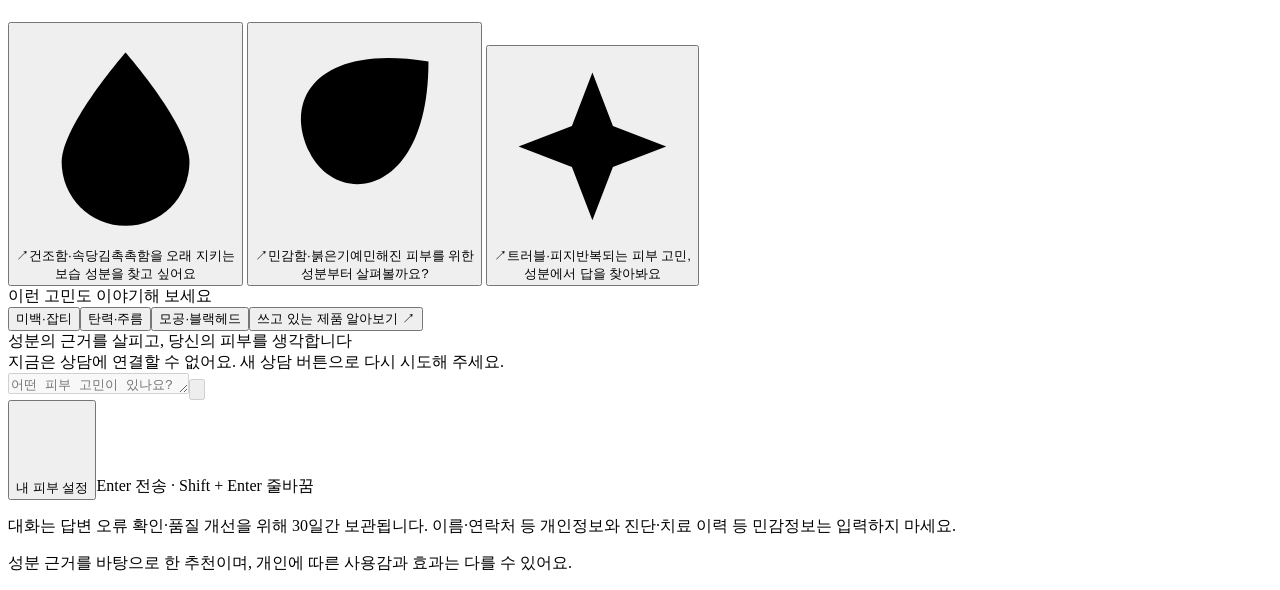
==== commit a67aeacb: "Merge pull request #159 from 4EVR0/feat/developer-report feat: 사이드바 '개발자에게 의견 보내기'(오류 신고·개선 제안)" ====
--- a/app/static/index.html
+++ b/app/static/index.html
@@ -22,6 +22,7 @@
       <button class="nav-item" id="saved-products"><svg viewBox="0 0 24 24" aria-hidden="true" class=""><path d="m12 20-8-8a5 5 0 0 1 8-6 5 5 0 0 1 8 6Z"/></svg>관심 제품<span class="nav-count" id="saved-count">0</span></button>
       <button class="nav-item" id="open-guide"><svg viewBox="0 0 24 24" aria-hidden="true" class=""><path d="M12 5v15M12 5C8 2 3 3 3 3v15s5-1 9 2c4-3 9-2 9-2V3s-5-1-9 2Z"/></svg>4EVR0 사용 가이드</button>
       <button class="nav-item" id="open-privacy"><svg viewBox="0 0 24 24" aria-hidden="true"><path d="m12 3 8 3v5c0 6-8 10-8 10S4 17 4 11V6Z"/><path d="m8 11 3 3 5-5"/></svg>개인정보 처리방침</button>
+      <button class="nav-item" id="open-report"><svg viewBox="0 0 24 24" aria-hidden="true"><path d="M4 21V4m0 0h11l-1.5 4L15 12H4"/></svg>개발자에게 의견 보내기</button>
     </nav>
     <div class="skin-card"><div class="skin-card-head"><svg viewBox="0 0 24 24" aria-hidden="true" class=""><path d="M19 4C7 2 3 8 6 14s13 5 13-10Z"/><path d="M4 21 16 8M9 15l-1-5m5 1 4 1"/></svg>나의 피부 프로필</div><p id="skin-summary">피부를 조금 더 알려주세요.<br>나에게 맞는 추천의 시작이에요.</p><button class="skin-edit" data-open-profile>피부 설정하기 <span>↗</span></button></div>
     <div class="sidebar-footer"><button id="my-data"><svg viewBox="0 0 24 24" aria-hidden="true" class=""><path d="M5 6h14M5 12h14M5 18h14M9 3v6m6 0v6M9 15v6"/></svg>내 데이터 관리</button><small>© 2026 4EVR0 · Made for your skin</small></div>
@@ -60,8 +61,10 @@
 <dialog class="dialog" id="saved-dialog" aria-labelledby="saved-title"><div class="dialog-header"><h2 id="saved-title">마음에 담아둔 제품</h2><button class="dialog-close" data-close-dialog aria-label="닫기">×</button></div><p>이 브라우저에 제품만 보관해요. 로그인은 필요 없어요.</p><div class="saved-list" id="saved-list"></div></dialog>
 <dialog class="dialog privacy-dialog" id="privacy-dialog" aria-labelledby="privacy-title"><div class="dialog-header"><h2 id="privacy-title">개인정보 처리방침</h2><button class="dialog-close" data-close-dialog aria-label="닫기">×</button></div><div id="privacy-policy-content"></div><button class="primary-action" data-close-dialog>닫기</button></dialog>
 <dialog class="dialog" id="guide-dialog" aria-labelledby="guide-title"><div class="dialog-header"><h2 id="guide-title">나에게 맞는 선택의 시작</h2><button class="dialog-close" data-close-dialog aria-label="닫기">×</button></div><p>4EVR0와 이렇게 이야기해 보세요.</p><div class="guide-step"><span class="guide-number">01</span><div><h3>피부 고민을 편하게 알려주세요</h3><p>“속당김이 있고 볼이 자주 붉어져요.”<br>피부 타입과 원하는 제형을 함께 적으면 좋아요.</p></div></div><div class="guide-step"><span class="guide-number">02</span><div><h3>추천의 이유를 확인해 보세요</h3><p>제품의 성분 상세를 펼쳐 관련 성분과 주의사항을 확인해요. 성분 근거가 제품의 효과를 보장하지는 않아요.</p></div></div><div class="guide-step"><span class="guide-number">03</span><div><h3>비교하고, 이어서 물어보세요</h3><p>제품 2~3개를 선택해 성분을 비교하거나 “사용 순서를 알려줘”, “토너만 보여줘”라고 물어보세요.</p></div></div><button class="primary-action" data-close-dialog>상담 시작하기</button></dialog>
+<dialog class="dialog report-dialog" id="report-dialog" aria-labelledby="report-title"><form id="report-form"><div class="dialog-header"><h2 id="report-title">개발자에게 의견 보내기</h2><button type="button" class="dialog-close" data-close-dialog aria-label="닫기">×</button></div><p>답변이 이상했거나 불편했던 점, 있었으면 하는 기능을 알려 주세요. 보내신 내용은 오류 확인과 서비스 개선에만 쓰고 30일 뒤 삭제돼요.</p><div class="field-title">종류</div><div class="choice-group" id="report-kinds"><label><input type="radio" name="kind" value="bug" checked><span>오류 신고</span></label><label><input type="radio" name="kind" value="improvement"><span>개선 제안</span></label><label><input type="radio" name="kind" value="other"><span>기타</span></label></div><label class="field-title" for="report-message">내용</label><textarea id="report-message" name="message" maxlength="1000" rows="5" required placeholder="예: 두 제품을 비교해 달라고 했는데 제품을 찾지 못했어요."></textarea><div class="report-count"><span id="report-length">0</span>/1000</div><label class="report-attach" id="report-attach-wrap" hidden><input type="checkbox" id="report-attach" checked> 마지막 답변 번호도 함께 보내기<small>대화 내용은 보내지 않고, 개발자가 어떤 답변인지 찾을 수 있는 번호만 보내요.</small></label><p class="muted-note">이름·연락처 등 개인정보와 진단·치료 이력 등 민감정보는 적지 마세요.</p><p class="report-error" id="report-error" role="alert" hidden></p><button class="primary-action" id="report-send" type="submit">보내기</button></form></dialog>
 <div class="toast" id="toast" role="status" hidden></div>
 <script>
+  let lastTurnId = null;  // '개발자에게 의견 보내기'에 붙일 마지막 답변 번호
   const chat    = document.getElementById('chat');
   const msgEl   = document.getElementById('msg');
   const sendBtn = document.getElementById('send');
@@ -412,7 +415,7 @@
         ${productCardsHtml || ingredientCardsHtml}
       </div>`;
     row._products = products || [];
-    if (turnId) row.querySelector('.bubble.ai').appendChild(feedbackBar(turnId));
+    if (turnId) { row.querySelector('.bubble.ai').appendChild(feedbackBar(turnId)); lastTurnId = turnId; }
     if (replaceEl) replaceEl.replaceWith(row); else chat.appendChild(row);
     syncRecommendationUI(products || [], row);
     scrollBottom();
@@ -685,7 +688,7 @@
         if (!res.ok) throw new Error('delete failed');
         const data = await res.json();
         closeDataPanel(panel);
-        notify(`저장된 대화 ${data.deleted.turn_records}건과 의견 ${data.deleted.feedback}건을 삭제했어요.`);
+        notify(`저장된 대화 ${data.deleted.turn_records}건과 의견 ${data.deleted.feedback + (data.deleted.reports || 0)}건을 삭제했어요.`);
       } catch (e) { appendError('삭제하지 못했어요. 잠시 후 다시 시도해 주세요.'); }
     });
   }
@@ -750,6 +753,46 @@
   });
 
 
+  const reportForm = document.getElementById('report-form');
+  const reportMsg = document.getElementById('report-message');
+  const reportError = document.getElementById('report-error');
+  reportMsg.addEventListener('input', () => { document.getElementById('report-length').textContent = reportMsg.value.length; });
+  document.getElementById('open-report').addEventListener('click', () => {
+    reportError.hidden = true;
+    document.getElementById('report-attach-wrap').hidden = !lastTurnId;
+    openDialog('report-dialog');
+    reportMsg.focus();
+  });
+  reportForm.addEventListener('submit', async event => {
+    event.preventDefault();
+    const message = reportMsg.value.trim();
+    if (!message) { reportError.textContent = '내용을 적어 주세요.'; reportError.hidden = false; return; }
+    const sendButton = document.getElementById('report-send');
+    sendButton.disabled = true;
+    reportError.hidden = true;
+    try {
+      const attach = lastTurnId && document.getElementById('report-attach').checked;
+      const res = await fetch('/api/v1/developer-reports', {
+        method: 'POST', headers: { 'Content-Type': 'application/json' },
+        body: JSON.stringify({ kind: new FormData(reportForm).get('kind'), message, turn_id: attach ? lastTurnId : null }),
+      });
+      if (!res.ok) {
+        let detail = '보내지 못했어요. 잠시 후 다시 시도해 주세요.';
+        try { const data = await res.json(); if (typeof data.detail === 'string') detail = data.detail; } catch (e) {}
+        throw new Error(detail);
+      }
+      reportForm.reset();
+      document.getElementById('report-length').textContent = '0';
+      document.getElementById('report-dialog').close();
+      notify('의견을 보냈어요. 알려 주셔서 고마워요!');
+    } catch (e) {
+      reportError.textContent = e.message;
+      reportError.hidden = false;
+    } finally {
+      sendButton.disabled = false;
+    }
+  });
+
   chat.addEventListener('click', e => {
     if (e.target.closest('[data-start-product]')) {
       msgEl.placeholder = '예: 궁금한 브랜드와 제품명을 적고, 성분을 설명해 달라고 해보세요.';
@@ -914,8 +957,7 @@
   function ingredientNotes(name, ingredients) {
     const ing = ingredientByInci(name, ingredients);
     if (!ing) return '';
-    // 배합한도(kr_limit_note)는 식약처 고시 원문이라 화면에 보이지 않는다(서버도 보내지 않음).
-    return [ing.sensitive_note]
+    return [ing.sensitive_note, ing.kr_reg_status === 'restricted' ? ing.kr_limit_note : null]
       .filter(Boolean).map(note => `<div class="ingredient-note">${escHtml(note)}</div>`).join('');
   }
   function notify(message) {
